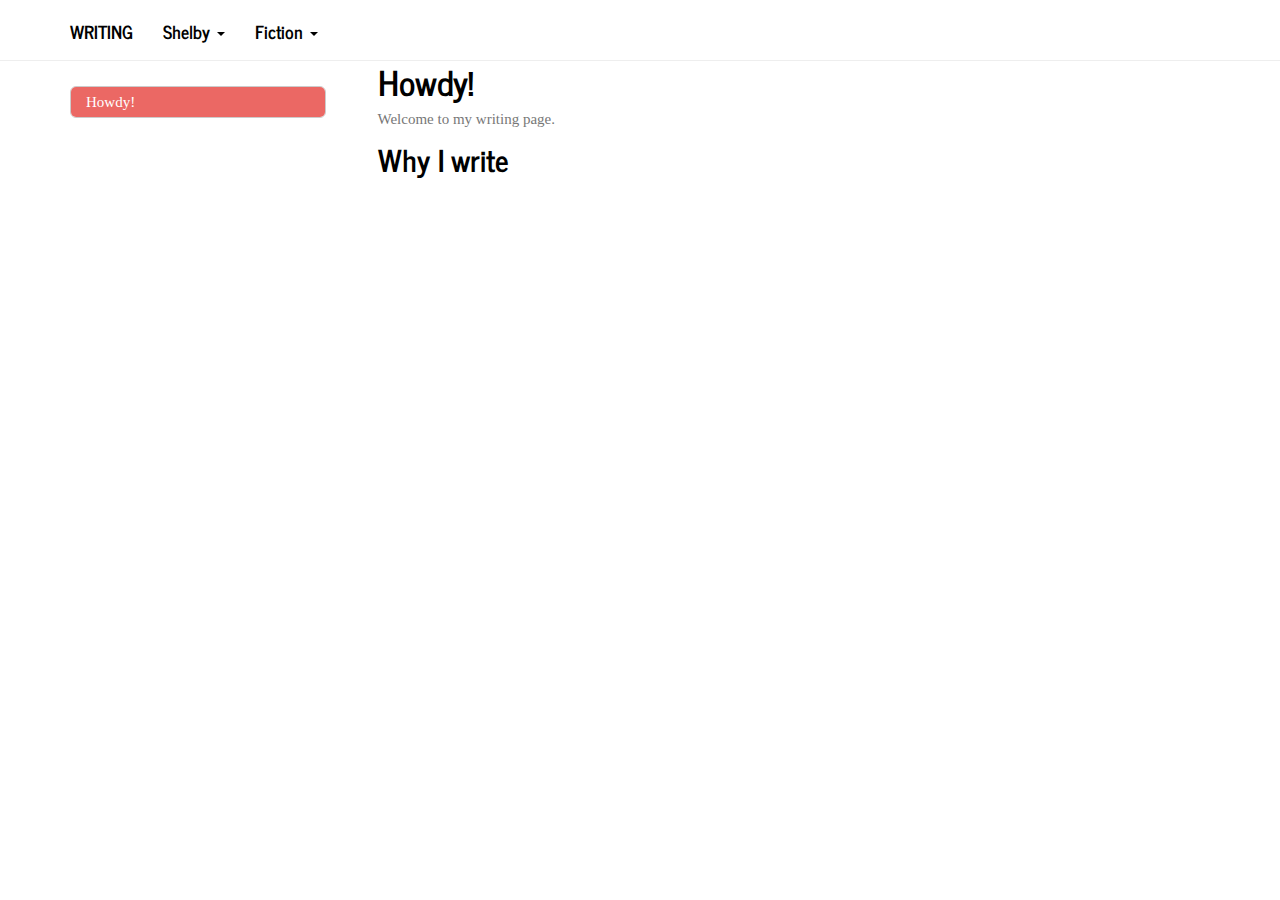
==== index.html @ aa9683b0 "updating with css and new theme journal" ====
<!DOCTYPE html>

<html xmlns="http://www.w3.org/1999/xhtml">

<head>

<meta charset="utf-8" />
<meta http-equiv="Content-Type" content="text/html; charset=utf-8" />
<meta name="generator" content="pandoc" />




<title></title>

<script src="site_libs/jquery-1.11.3/jquery.min.js"></script>
<meta name="viewport" content="width=device-width, initial-scale=1" />
<link href="site_libs/bootstrap-3.3.5/css/journal.min.css" rel="stylesheet" />
<script src="site_libs/bootstrap-3.3.5/js/bootstrap.min.js"></script>
<script src="site_libs/bootstrap-3.3.5/shim/html5shiv.min.js"></script>
<script src="site_libs/bootstrap-3.3.5/shim/respond.min.js"></script>
<script src="site_libs/jqueryui-1.11.4/jquery-ui.min.js"></script>
<link href="site_libs/tocify-1.9.1/jquery.tocify.css" rel="stylesheet" />
<script src="site_libs/tocify-1.9.1/jquery.tocify.js"></script>
<script src="site_libs/navigation-1.1/tabsets.js"></script>
<link href="site_libs/highlightjs-9.12.0/textmate.css" rel="stylesheet" />
<script src="site_libs/highlightjs-9.12.0/highlight.js"></script>

<style type="text/css">code{white-space: pre;}</style>
<style type="text/css">
  pre:not([class]) {
    background-color: white;
  }
</style>
<script type="text/javascript">
if (window.hljs) {
  hljs.configure({languages: []});
  hljs.initHighlightingOnLoad();
  if (document.readyState && document.readyState === "complete") {
    window.setTimeout(function() { hljs.initHighlighting(); }, 0);
  }
}
</script>



<style type="text/css">
h1 {
  font-size: 34px;
}
h1.title {
  font-size: 38px;
}
h2 {
  font-size: 30px;
}
h3 {
  font-size: 24px;
}
h4 {
  font-size: 18px;
}
h5 {
  font-size: 16px;
}
h6 {
  font-size: 12px;
}
.table th:not([align]) {
  text-align: left;
}
</style>

<link rel="stylesheet" href="css/style.css" type="text/css" />

</head>

<body>

<style type = "text/css">
.main-container {
  max-width: 940px;
  margin-left: auto;
  margin-right: auto;
}
code {
  color: inherit;
  background-color: rgba(0, 0, 0, 0.04);
}
img {
  max-width:100%;
  height: auto;
}
.tabbed-pane {
  padding-top: 12px;
}
button.code-folding-btn:focus {
  outline: none;
}
</style>


<style type="text/css">
/* padding for bootstrap navbar */
body {
  padding-top: 61px;
  padding-bottom: 40px;
}
/* offset scroll position for anchor links (for fixed navbar)  */
.section h1 {
  padding-top: 66px;
  margin-top: -66px;
}

.section h2 {
  padding-top: 66px;
  margin-top: -66px;
}
.section h3 {
  padding-top: 66px;
  margin-top: -66px;
}
.section h4 {
  padding-top: 66px;
  margin-top: -66px;
}
.section h5 {
  padding-top: 66px;
  margin-top: -66px;
}
.section h6 {
  padding-top: 66px;
  margin-top: -66px;
}
</style>

<script>
// manage active state of menu based on current page
$(document).ready(function () {
  // active menu anchor
  href = window.location.pathname
  href = href.substr(href.lastIndexOf('/') + 1)
  if (href === "")
    href = "index.html";
  var menuAnchor = $('a[href="' + href + '"]');

  // mark it active
  menuAnchor.parent().addClass('active');

  // if it's got a parent navbar menu mark it active as well
  menuAnchor.closest('li.dropdown').addClass('active');
});
</script>


<div class="container-fluid main-container">

<!-- tabsets -->
<script>
$(document).ready(function () {
  window.buildTabsets("TOC");
});
</script>

<!-- code folding -->




<script>
$(document).ready(function ()  {

    // move toc-ignore selectors from section div to header
    $('div.section.toc-ignore')
        .removeClass('toc-ignore')
        .children('h1,h2,h3,h4,h5').addClass('toc-ignore');

    // establish options
    var options = {
      selectors: "h1,h2",
      theme: "bootstrap3",
      context: '.toc-content',
      hashGenerator: function (text) {
        return text.replace(/[.\\/?&!#<>]/g, '').replace(/\s/g, '_').toLowerCase();
      },
      ignoreSelector: ".toc-ignore",
      scrollTo: 0
    };
    options.showAndHide = true;
    options.smoothScroll = true;

    // tocify
    var toc = $("#TOC").tocify(options).data("toc-tocify");
});
</script>

<style type="text/css">

#TOC {
  margin: 25px 0px 20px 0px;
}
@media (max-width: 768px) {
#TOC {
  position: relative;
  width: 100%;
}
}


.toc-content {
  padding-left: 30px;
  padding-right: 40px;
}

div.main-container {
  max-width: 1200px;
}

div.tocify {
  width: 20%;
  max-width: 260px;
  max-height: 85%;
}

@media (min-width: 768px) and (max-width: 991px) {
  div.tocify {
    width: 25%;
  }
}

@media (max-width: 767px) {
  div.tocify {
    width: 100%;
    max-width: none;
  }
}

.tocify ul, .tocify li {
  line-height: 20px;
}

.tocify-subheader .tocify-item {
  font-size: 0.90em;
  padding-left: 25px;
  text-indent: 0;
}

.tocify .list-group-item {
  border-radius: 0px;
}


</style>

<!-- setup 3col/9col grid for toc_float and main content  -->
<div class="row-fluid">
<div class="col-xs-12 col-sm-4 col-md-3">
<div id="TOC" class="tocify">
</div>
</div>

<div class="toc-content col-xs-12 col-sm-8 col-md-9">




<div class="navbar navbar-default  navbar-fixed-top" role="navigation">
  <div class="container">
    <div class="navbar-header">
      <button type="button" class="navbar-toggle collapsed" data-toggle="collapse" data-target="#navbar">
        <span class="icon-bar"></span>
        <span class="icon-bar"></span>
        <span class="icon-bar"></span>
      </button>
      <a class="navbar-brand" href="index.html">Writing</a>
    </div>
    <div id="navbar" class="navbar-collapse collapse">
      <ul class="nav navbar-nav">
        <li class="dropdown">
  <a href="#" class="dropdown-toggle" data-toggle="dropdown" role="button" aria-expanded="false">
    Shelby
     
    <span class="caret"></span>
  </a>
  <ul class="dropdown-menu" role="menu">
    <li>
      <a href="article-one.html">Millenial</a>
    </li>
    <li>
      <a href="article-two.html">Surviving</a>
    </li>
  </ul>
</li>
<li class="dropdown">
  <a href="#" class="dropdown-toggle" data-toggle="dropdown" role="button" aria-expanded="false">
    Fiction
     
    <span class="caret"></span>
  </a>
  <ul class="dropdown-menu" role="menu">
    <li class="dropdown-header">Stories</li>
    <li>
      <a href="article-two.html">Story 1</a>
    </li>
  </ul>
</li>
      </ul>
      <ul class="nav navbar-nav navbar-right">
        
      </ul>
    </div><!--/.nav-collapse -->
  </div><!--/.container -->
</div><!--/.navbar -->

<div class="fluid-row" id="header">




</div>


<div id="howdy" class="section level1">
<h1>Howdy!</h1>
<p>Welcome to my writing page.</p>
<div id="why-i-write" class="section level2">
<h2>Why I write</h2>
</div>
</div>



</div>
</div>

</div>

<script>

// add bootstrap table styles to pandoc tables
function bootstrapStylePandocTables() {
  $('tr.header').parent('thead').parent('table').addClass('table table-condensed');
}
$(document).ready(function () {
  bootstrapStylePandocTables();
});


</script>

<!-- dynamically load mathjax for compatibility with self-contained -->
<script>
  (function () {
    var script = document.createElement("script");
    script.type = "text/javascript";
    script.src  = "https://mathjax.rstudio.com/latest/MathJax.js?config=TeX-AMS-MML_HTMLorMML";
    document.getElementsByTagName("head")[0].appendChild(script);
  })();
</script>

</body>
</html>
---- site_libs/bootstrap-3.3.5/css/journal.min.css ----
@font-face {
  font-family: 'News Cycle';
  font-style: normal;
  font-weight: 400;
  src: url(fonts/NewsCycle.ttf) format('truetype');
}
@font-face {
  font-family: 'News Cycle';
  font-style: normal;
  font-weight: 700;
  src: url(fonts/NewsCycleBold.ttf) format('truetype');
}

/*!
 * bootswatch v3.3.6
 * Homepage: http://bootswatch.com
 * Copyright 2012-2015 Thomas Park
 * Licensed under MIT
 * Based on Bootstrap
*//*!
 * Bootstrap v3.3.6 (http://getbootstrap.com)
 * Copyright 2011-2015 Twitter, Inc.
 * Licensed under MIT (https://github.com/twbs/bootstrap/blob/master/LICENSE)
 *//*! normalize.css v3.0.3 | MIT License | github.com/necolas/normalize.css */html{font-family:sans-serif;-ms-text-size-adjust:100%;-webkit-text-size-adjust:100%}body{margin:0}article,aside,details,figcaption,figure,footer,header,hgroup,main,menu,nav,section,summary{display:block}audio,canvas,progress,video{display:inline-block;vertical-align:baseline}audio:not([controls]){display:none;height:0}[hidden],template{display:none}a{background-color:transparent}a:active,a:hover{outline:0}abbr[title]{border-bottom:1px dotted}b,strong{font-weight:bold}dfn{font-style:italic}h1{font-size:2em;margin:0.67em 0}mark{background:#ff0;color:#000}small{font-size:80%}sub,sup{font-size:75%;line-height:0;position:relative;vertical-align:baseline}sup{top:-0.5em}sub{bottom:-0.25em}img{border:0}svg:not(:root){overflow:hidden}figure{margin:1em 40px}hr{-webkit-box-sizing:content-box;-moz-box-sizing:content-box;box-sizing:content-box;height:0}pre{overflow:auto}code,kbd,pre,samp{font-family:monospace, monospace;font-size:1em}button,input,optgroup,select,textarea{color:inherit;font:inherit;margin:0}button{overflow:visible}button,select{text-transform:none}button,html input[type="button"],input[type="reset"],input[type="submit"]{-webkit-appearance:button;cursor:pointer}button[disabled],html input[disabled]{cursor:default}button::-moz-focus-inner,input::-moz-focus-inner{border:0;padding:0}input{line-height:normal}input[type="checkbox"],input[type="radio"]{-webkit-box-sizing:border-box;-moz-box-sizing:border-box;box-sizing:border-box;padding:0}input[type="number"]::-webkit-inner-spin-button,input[type="number"]::-webkit-outer-spin-button{height:auto}input[type="search"]{-webkit-appearance:textfield;-webkit-box-sizing:content-box;-moz-box-sizing:content-box;box-sizing:content-box}input[type="search"]::-webkit-search-cancel-button,input[type="search"]::-webkit-search-decoration{-webkit-appearance:none}fieldset{border:1px solid #c0c0c0;margin:0 2px;padding:0.35em 0.625em 0.75em}legend{border:0;padding:0}textarea{overflow:auto}optgroup{font-weight:bold}table{border-collapse:collapse;border-spacing:0}td,th{padding:0}/*! Source: https://github.com/h5bp/html5-boilerplate/blob/master/src/css/main.css */@media print{*,*:before,*:after{background:transparent !important;color:#000 !important;-webkit-box-shadow:none !important;box-shadow:none !important;text-shadow:none !important}a,a:visited{text-decoration:underline}a[href]:after{content:" (" attr(href) ")"}abbr[title]:after{content:" (" attr(title) ")"}a[href^="#"]:after,a[href^="javascript:"]:after{content:""}pre,blockquote{border:1px solid #999;page-break-inside:avoid}thead{display:table-header-group}tr,img{page-break-inside:avoid}img{max-width:100% !important}p,h2,h3{orphans:3;widows:3}h2,h3{page-break-after:avoid}.navbar{display:none}.btn>.caret,.dropup>.btn>.caret{border-top-color:#000 !important}.label{border:1px solid #000}.table{border-collapse:collapse !important}.table td,.table th{background-color:#fff !important}.table-bordered th,.table-bordered td{border:1px solid #ddd !important}}@font-face{font-family:'Glyphicons Halflings';src:url('../fonts/glyphicons-halflings-regular.eot');src:url('../fonts/glyphicons-halflings-regular.eot?#iefix') format('embedded-opentype'),url('../fonts/glyphicons-halflings-regular.woff') format('woff'),url('../fonts/glyphicons-halflings-regular.ttf') format('truetype'),url('../fonts/glyphicons-halflings-regular.svg#glyphicons_halflingsregular') format('svg')}.glyphicon{position:relative;top:1px;display:inline-block;font-family:'Glyphicons Halflings';font-style:normal;font-weight:normal;line-height:1;-webkit-font-smoothing:antialiased;-moz-osx-font-smoothing:grayscale}.glyphicon-asterisk:before{content:"\002a"}.glyphicon-plus:before{content:"\002b"}.glyphicon-euro:before,.glyphicon-eur:before{content:"\20ac"}.glyphicon-minus:before{content:"\2212"}.glyphicon-cloud:before{content:"\2601"}.glyphicon-envelope:before{content:"\2709"}.glyphicon-pencil:before{content:"\270f"}.glyphicon-glass:before{content:"\e001"}.glyphicon-music:before{content:"\e002"}.glyphicon-search:before{content:"\e003"}.glyphicon-heart:before{content:"\e005"}.glyphicon-star:before{content:"\e006"}.glyphicon-star-empty:before{content:"\e007"}.glyphicon-user:before{content:"\e008"}.glyphicon-film:before{content:"\e009"}.glyphicon-th-large:before{content:"\e010"}.glyphicon-th:before{content:"\e011"}.glyphicon-th-list:before{content:"\e012"}.glyphicon-ok:before{content:"\e013"}.glyphicon-remove:before{content:"\e014"}.glyphicon-zoom-in:before{content:"\e015"}.glyphicon-zoom-out:before{content:"\e016"}.glyphicon-off:before{content:"\e017"}.glyphicon-signal:before{content:"\e018"}.glyphicon-cog:before{content:"\e019"}.glyphicon-trash:before{content:"\e020"}.glyphicon-home:before{content:"\e021"}.glyphicon-file:before{content:"\e022"}.glyphicon-time:before{content:"\e023"}.glyphicon-road:before{content:"\e024"}.glyphicon-download-alt:before{content:"\e025"}.glyphicon-download:before{content:"\e026"}.glyphicon-upload:before{content:"\e027"}.glyphicon-inbox:before{content:"\e028"}.glyphicon-play-circle:before{content:"\e029"}.glyphicon-repeat:before{content:"\e030"}.glyphicon-refresh:before{content:"\e031"}.glyphicon-list-alt:before{content:"\e032"}.glyphicon-lock:before{content:"\e033"}.glyphicon-flag:before{content:"\e034"}.glyphicon-headphones:before{content:"\e035"}.glyphicon-volume-off:before{content:"\e036"}.glyphicon-volume-down:before{content:"\e037"}.glyphicon-volume-up:before{content:"\e038"}.glyphicon-qrcode:before{content:"\e039"}.glyphicon-barcode:before{content:"\e040"}.glyphicon-tag:before{content:"\e041"}.glyphicon-tags:before{content:"\e042"}.glyphicon-book:before{content:"\e043"}.glyphicon-bookmark:before{content:"\e044"}.glyphicon-print:before{content:"\e045"}.glyphicon-camera:before{content:"\e046"}.glyphicon-font:before{content:"\e047"}.glyphicon-bold:before{content:"\e048"}.glyphicon-italic:before{content:"\e049"}.glyphicon-text-height:before{content:"\e050"}.glyphicon-text-width:before{content:"\e051"}.glyphicon-align-left:before{content:"\e052"}.glyphicon-align-center:before{content:"\e053"}.glyphicon-align-right:before{content:"\e054"}.glyphicon-align-justify:before{content:"\e055"}.glyphicon-list:before{content:"\e056"}.glyphicon-indent-left:before{content:"\e057"}.glyphicon-indent-right:before{content:"\e058"}.glyphicon-facetime-video:before{content:"\e059"}.glyphicon-picture:before{content:"\e060"}.glyphicon-map-marker:before{content:"\e062"}.glyphicon-adjust:before{content:"\e063"}.glyphicon-tint:before{content:"\e064"}.glyphicon-edit:before{content:"\e065"}.glyphicon-share:before{content:"\e066"}.glyphicon-check:before{content:"\e067"}.glyphicon-move:before{content:"\e068"}.glyphicon-step-backward:before{content:"\e069"}.glyphicon-fast-backward:before{content:"\e070"}.glyphicon-backward:before{content:"\e071"}.glyphicon-play:before{content:"\e072"}.glyphicon-pause:before{content:"\e073"}.glyphicon-stop:before{content:"\e074"}.glyphicon-forward:before{content:"\e075"}.glyphicon-fast-forward:before{content:"\e076"}.glyphicon-step-forward:before{content:"\e077"}.glyphicon-eject:before{content:"\e078"}.glyphicon-chevron-left:before{content:"\e079"}.glyphicon-chevron-right:before{content:"\e080"}.glyphicon-plus-sign:before{content:"\e081"}.glyphicon-minus-sign:before{content:"\e082"}.glyphicon-remove-sign:before{content:"\e083"}.glyphicon-ok-sign:before{content:"\e084"}.glyphicon-question-sign:before{content:"\e085"}.glyphicon-info-sign:before{content:"\e086"}.glyphicon-screenshot:before{content:"\e087"}.glyphicon-remove-circle:before{content:"\e088"}.glyphicon-ok-circle:before{content:"\e089"}.glyphicon-ban-circle:before{content:"\e090"}.glyphicon-arrow-left:before{content:"\e091"}.glyphicon-arrow-right:before{content:"\e092"}.glyphicon-arrow-up:before{content:"\e093"}.glyphicon-arrow-down:before{content:"\e094"}.glyphicon-share-alt:before{content:"\e095"}.glyphicon-resize-full:before{content:"\e096"}.glyphicon-resize-small:before{content:"\e097"}.glyphicon-exclamation-sign:before{content:"\e101"}.glyphicon-gift:before{content:"\e102"}.glyphicon-leaf:before{content:"\e103"}.glyphicon-fire:before{content:"\e104"}.glyphicon-eye-open:before{content:"\e105"}.glyphicon-eye-close:before{content:"\e106"}.glyphicon-warning-sign:before{content:"\e107"}.glyphicon-plane:before{content:"\e108"}.glyphicon-calendar:before{content:"\e109"}.glyphicon-random:before{content:"\e110"}.glyphicon-comment:before{content:"\e111"}.glyphicon-magnet:before{content:"\e112"}.glyphicon-chevron-up:before{content:"\e113"}.glyphicon-chevron-down:before{content:"\e114"}.glyphicon-retweet:before{content:"\e115"}.glyphicon-shopping-cart:before{content:"\e116"}.glyphicon-folder-close:before{content:"\e117"}.glyphicon-folder-open:before{content:"\e118"}.glyphicon-resize-vertical:before{content:"\e119"}.glyphicon-resize-horizontal:before{content:"\e120"}.glyphicon-hdd:before{content:"\e121"}.glyphicon-bullhorn:before{content:"\e122"}.glyphicon-bell:before{content:"\e123"}.glyphicon-certificate:before{content:"\e124"}.glyphicon-thumbs-up:before{content:"\e125"}.glyphicon-thumbs-down:before{content:"\e126"}.glyphicon-hand-right:before{content:"\e127"}.glyphicon-hand-left:before{content:"\e128"}.glyphicon-hand-up:before{content:"\e129"}.glyphicon-hand-down:before{content:"\e130"}.glyphicon-circle-arrow-right:before{content:"\e131"}.glyphicon-circle-arrow-left:before{content:"\e132"}.glyphicon-circle-arrow-up:before{content:"\e133"}.glyphicon-circle-arrow-down:before{content:"\e134"}.glyphicon-globe:before{content:"\e135"}.glyphicon-wrench:before{content:"\e136"}.glyphicon-tasks:before{content:"\e137"}.glyphicon-filter:before{content:"\e138"}.glyphicon-briefcase:before{content:"\e139"}.glyphicon-fullscreen:before{content:"\e140"}.glyphicon-dashboard:before{content:"\e141"}.glyphicon-paperclip:before{content:"\e142"}.glyphicon-heart-empty:before{content:"\e143"}.glyphicon-link:before{content:"\e144"}.glyphicon-phone:before{content:"\e145"}.glyphicon-pushpin:before{content:"\e146"}.glyphicon-usd:before{content:"\e148"}.glyphicon-gbp:before{content:"\e149"}.glyphicon-sort:before{content:"\e150"}.glyphicon-sort-by-alphabet:before{content:"\e151"}.glyphicon-sort-by-alphabet-alt:before{content:"\e152"}.glyphicon-sort-by-order:before{content:"\e153"}.glyphicon-sort-by-order-alt:before{content:"\e154"}.glyphicon-sort-by-attributes:before{content:"\e155"}.glyphicon-sort-by-attributes-alt:before{content:"\e156"}.glyphicon-unchecked:before{content:"\e157"}.glyphicon-expand:before{content:"\e158"}.glyphicon-collapse-down:before{content:"\e159"}.glyphicon-collapse-up:before{content:"\e160"}.glyphicon-log-in:before{content:"\e161"}.glyphicon-flash:before{content:"\e162"}.glyphicon-log-out:before{content:"\e163"}.glyphicon-new-window:before{content:"\e164"}.glyphicon-record:before{content:"\e165"}.glyphicon-save:before{content:"\e166"}.glyphicon-open:before{content:"\e167"}.glyphicon-saved:before{content:"\e168"}.glyphicon-import:before{content:"\e169"}.glyphicon-export:before{content:"\e170"}.glyphicon-send:before{content:"\e171"}.glyphicon-floppy-disk:before{content:"\e172"}.glyphicon-floppy-saved:before{content:"\e173"}.glyphicon-floppy-remove:before{content:"\e174"}.glyphicon-floppy-save:before{content:"\e175"}.glyphicon-floppy-open:before{content:"\e176"}.glyphicon-credit-card:before{content:"\e177"}.glyphicon-transfer:before{content:"\e178"}.glyphicon-cutlery:before{content:"\e179"}.glyphicon-header:before{content:"\e180"}.glyphicon-compressed:before{content:"\e181"}.glyphicon-earphone:before{content:"\e182"}.glyphicon-phone-alt:before{content:"\e183"}.glyphicon-tower:before{content:"\e184"}.glyphicon-stats:before{content:"\e185"}.glyphicon-sd-video:before{content:"\e186"}.glyphicon-hd-video:before{content:"\e187"}.glyphicon-subtitles:before{content:"\e188"}.glyphicon-sound-stereo:before{content:"\e189"}.glyphicon-sound-dolby:before{content:"\e190"}.glyphicon-sound-5-1:before{content:"\e191"}.glyphicon-sound-6-1:before{content:"\e192"}.glyphicon-sound-7-1:before{content:"\e193"}.glyphicon-copyright-mark:before{content:"\e194"}.glyphicon-registration-mark:before{content:"\e195"}.glyphicon-cloud-download:before{content:"\e197"}.glyphicon-cloud-upload:before{content:"\e198"}.glyphicon-tree-conifer:before{content:"\e199"}.glyphicon-tree-deciduous:before{content:"\e200"}.glyphicon-cd:before{content:"\e201"}.glyphicon-save-file:before{content:"\e202"}.glyphicon-open-file:before{content:"\e203"}.glyphicon-level-up:before{content:"\e204"}.glyphicon-copy:before{content:"\e205"}.glyphicon-paste:before{content:"\e206"}.glyphicon-alert:before{content:"\e209"}.glyphicon-equalizer:before{content:"\e210"}.glyphicon-king:before{content:"\e211"}.glyphicon-queen:before{content:"\e212"}.glyphicon-pawn:before{content:"\e213"}.glyphicon-bishop:before{content:"\e214"}.glyphicon-knight:before{content:"\e215"}.glyphicon-baby-formula:before{content:"\e216"}.glyphicon-tent:before{content:"\26fa"}.glyphicon-blackboard:before{content:"\e218"}.glyphicon-bed:before{content:"\e219"}.glyphicon-apple:before{content:"\f8ff"}.glyphicon-erase:before{content:"\e221"}.glyphicon-hourglass:before{content:"\231b"}.glyphicon-lamp:before{content:"\e223"}.glyphicon-duplicate:before{content:"\e224"}.glyphicon-piggy-bank:before{content:"\e225"}.glyphicon-scissors:before{content:"\e226"}.glyphicon-bitcoin:before{content:"\e227"}.glyphicon-btc:before{content:"\e227"}.glyphicon-xbt:before{content:"\e227"}.glyphicon-yen:before{content:"\00a5"}.glyphicon-jpy:before{content:"\00a5"}.glyphicon-ruble:before{content:"\20bd"}.glyphicon-rub:before{content:"\20bd"}.glyphicon-scale:before{content:"\e230"}.glyphicon-ice-lolly:before{content:"\e231"}.glyphicon-ice-lolly-tasted:before{content:"\e232"}.glyphicon-education:before{content:"\e233"}.glyphicon-option-horizontal:before{content:"\e234"}.glyphicon-option-vertical:before{content:"\e235"}.glyphicon-menu-hamburger:before{content:"\e236"}.glyphicon-modal-window:before{content:"\e237"}.glyphicon-oil:before{content:"\e238"}.glyphicon-grain:before{content:"\e239"}.glyphicon-sunglasses:before{content:"\e240"}.glyphicon-text-size:before{content:"\e241"}.glyphicon-text-color:before{content:"\e242"}.glyphicon-text-background:before{content:"\e243"}.glyphicon-object-align-top:before{content:"\e244"}.glyphicon-object-align-bottom:before{content:"\e245"}.glyphicon-object-align-horizontal:before{content:"\e246"}.glyphicon-object-align-left:before{content:"\e247"}.glyphicon-object-align-vertical:before{content:"\e248"}.glyphicon-object-align-right:before{content:"\e249"}.glyphicon-triangle-right:before{content:"\e250"}.glyphicon-triangle-left:before{content:"\e251"}.glyphicon-triangle-bottom:before{content:"\e252"}.glyphicon-triangle-top:before{content:"\e253"}.glyphicon-console:before{content:"\e254"}.glyphicon-superscript:before{content:"\e255"}.glyphicon-subscript:before{content:"\e256"}.glyphicon-menu-left:before{content:"\e257"}.glyphicon-menu-right:before{content:"\e258"}.glyphicon-menu-down:before{content:"\e259"}.glyphicon-menu-up:before{content:"\e260"}*{-webkit-box-sizing:border-box;-moz-box-sizing:border-box;box-sizing:border-box}*:before,*:after{-webkit-box-sizing:border-box;-moz-box-sizing:border-box;box-sizing:border-box}html{font-size:10px;-webkit-tap-highlight-color:rgba(0,0,0,0)}body{font-family:Georgia,"Times New Roman",Times,serif;font-size:15px;line-height:1.42857143;color:#777777;background-color:#ffffff}input,button,select,textarea{font-family:inherit;font-size:inherit;line-height:inherit}a{color:#eb6864;text-decoration:none}a:hover,a:focus{color:#e22620;text-decoration:underline}a:focus{outline:thin dotted;outline:5px auto -webkit-focus-ring-color;outline-offset:-2px}figure{margin:0}img{vertical-align:middle}.img-responsive,.thumbnail>img,.thumbnail a>img,.carousel-inner>.item>img,.carousel-inner>.item>a>img{display:block;max-width:100%;height:auto}.img-rounded{border-radius:6px}.img-thumbnail{padding:4px;line-height:1.42857143;background-color:#ffffff;border:1px solid #dddddd;border-radius:4px;-webkit-transition:all .2s ease-in-out;-o-transition:all .2s ease-in-out;transition:all .2s ease-in-out;display:inline-block;max-width:100%;height:auto}.img-circle{border-radius:50%}hr{margin-top:21px;margin-bottom:21px;border:0;border-top:1px solid #eeeeee}.sr-only{position:absolute;width:1px;height:1px;margin:-1px;padding:0;overflow:hidden;clip:rect(0, 0, 0, 0);border:0}.sr-only-focusable:active,.sr-only-focusable:focus{position:static;width:auto;height:auto;margin:0;overflow:visible;clip:auto}[role="button"]{cursor:pointer}h1,h2,h3,h4,h5,h6,.h1,.h2,.h3,.h4,.h5,.h6{font-family:"News Cycle","Arial Narrow Bold",sans-serif;font-weight:700;line-height:1.1;color:#000000}h1 small,h2 small,h3 small,h4 small,h5 small,h6 small,.h1 small,.h2 small,.h3 small,.h4 small,.h5 small,.h6 small,h1 .small,h2 .small,h3 .small,h4 .small,h5 .small,h6 .small,.h1 .small,.h2 .small,.h3 .small,.h4 .small,.h5 .small,.h6 .small{font-weight:normal;line-height:1;color:#999999}h1,.h1,h2,.h2,h3,.h3{margin-top:21px;margin-bottom:10.5px}h1 small,.h1 small,h2 small,.h2 small,h3 small,.h3 small,h1 .small,.h1 .small,h2 .small,.h2 .small,h3 .small,.h3 .small{font-size:65%}h4,.h4,h5,.h5,h6,.h6{margin-top:10.5px;margin-bottom:10.5px}h4 small,.h4 small,h5 small,.h5 small,h6 small,.h6 small,h4 .small,.h4 .small,h5 .small,.h5 .small,h6 .small,.h6 .small{font-size:75%}h1,.h1{font-size:39px}h2,.h2{font-size:32px}h3,.h3{font-size:26px}h4,.h4{font-size:19px}h5,.h5{font-size:15px}h6,.h6{font-size:13px}p{margin:0 0 10.5px}.lead{margin-bottom:21px;font-size:17px;font-weight:300;line-height:1.4}@media (min-width:768px){.lead{font-size:22.5px}}small,.small{font-size:86%}mark,.mark{background-color:#fcf8e3;padding:.2em}.text-left{text-align:left}.text-right{text-align:right}.text-center{text-align:center}.text-justify{text-align:justify}.text-nowrap{white-space:nowrap}.text-lowercase{text-transform:lowercase}.text-uppercase{text-transform:uppercase}.text-capitalize{text-transform:capitalize}.text-muted{color:#999999}.text-primary{color:#eb6864}a.text-primary:hover,a.text-primary:focus{color:#e53c37}.text-success{color:#468847}a.text-success:hover,a.text-success:focus{color:#356635}.text-info{color:#3a87ad}a.text-info:hover,a.text-info:focus{color:#2d6987}.text-warning{color:#c09853}a.text-warning:hover,a.text-warning:focus{color:#a47e3c}.text-danger{color:#b94a48}a.text-danger:hover,a.text-danger:focus{color:#953b39}.bg-primary{color:#fff;background-color:#eb6864}a.bg-primary:hover,a.bg-primary:focus{background-color:#e53c37}.bg-success{background-color:#dff0d8}a.bg-success:hover,a.bg-success:focus{background-color:#c1e2b3}.bg-info{background-color:#d9edf7}a.bg-info:hover,a.bg-info:focus{background-color:#afd9ee}.bg-warning{background-color:#fcf8e3}a.bg-warning:hover,a.bg-warning:focus{background-color:#f7ecb5}.bg-danger{background-color:#f2dede}a.bg-danger:hover,a.bg-danger:focus{background-color:#e4b9b9}.page-header{padding-bottom:9.5px;margin:42px 0 21px;border-bottom:1px solid #eeeeee}ul,ol{margin-top:0;margin-bottom:10.5px}ul ul,ol ul,ul ol,ol ol{margin-bottom:0}.list-unstyled{padding-left:0;list-style:none}.list-inline{padding-left:0;list-style:none;margin-left:-5px}.list-inline>li{display:inline-block;padding-left:5px;padding-right:5px}dl{margin-top:0;margin-bottom:21px}dt,dd{line-height:1.42857143}dt{font-weight:bold}dd{margin-left:0}@media (min-width:768px){.dl-horizontal dt{float:left;width:160px;clear:left;text-align:right;overflow:hidden;text-overflow:ellipsis;white-space:nowrap}.dl-horizontal dd{margin-left:180px}}abbr[title],abbr[data-original-title]{cursor:help;border-bottom:1px dotted #999999}.initialism{font-size:90%;text-transform:uppercase}blockquote{padding:10.5px 21px;margin:0 0 21px;font-size:18.75px;border-left:5px solid #eeeeee}blockquote p:last-child,blockquote ul:last-child,blockquote ol:last-child{margin-bottom:0}blockquote footer,blockquote small,blockquote .small{display:block;font-size:80%;line-height:1.42857143;color:#999999}blockquote footer:before,blockquote small:before,blockquote .small:before{content:'\2014 \00A0'}.blockquote-reverse,blockquote.pull-right{padding-right:15px;padding-left:0;border-right:5px solid #eeeeee;border-left:0;text-align:right}.blockquote-reverse footer:before,blockquote.pull-right footer:before,.blockquote-reverse small:before,blockquote.pull-right small:before,.blockquote-reverse .small:before,blockquote.pull-right .small:before{content:''}.blockquote-reverse footer:after,blockquote.pull-right footer:after,.blockquote-reverse small:after,blockquote.pull-right small:after,.blockquote-reverse .small:after,blockquote.pull-right .small:after{content:'\00A0 \2014'}address{margin-bottom:21px;font-style:normal;line-height:1.42857143}code,kbd,pre,samp{font-family:monospace}code{padding:2px 4px;font-size:90%;color:#c7254e;background-color:#f9f2f4;border-radius:4px}kbd{padding:2px 4px;font-size:90%;color:#ffffff;background-color:#333333;border-radius:3px;-webkit-box-shadow:inset 0 -1px 0 rgba(0,0,0,0.25);box-shadow:inset 0 -1px 0 rgba(0,0,0,0.25)}kbd kbd{padding:0;font-size:100%;font-weight:bold;-webkit-box-shadow:none;box-shadow:none}pre{display:block;padding:10px;margin:0 0 10.5px;font-size:14px;line-height:1.42857143;word-break:break-all;word-wrap:break-word;color:#333333;background-color:#f5f5f5;border:1px solid #cccccc;border-radius:4px}pre code{padding:0;font-size:inherit;color:inherit;white-space:pre-wrap;background-color:transparent;border-radius:0}.pre-scrollable{max-height:340px;overflow-y:scroll}.container{margin-right:auto;margin-left:auto;padding-left:15px;padding-right:15px}@media (min-width:768px){.container{width:750px}}@media (min-width:992px){.container{width:970px}}@media (min-width:1200px){.container{width:1170px}}.container-fluid{margin-right:auto;margin-left:auto;padding-left:15px;padding-right:15px}.row{margin-left:-15px;margin-right:-15px}.col-xs-1,.col-sm-1,.col-md-1,.col-lg-1,.col-xs-2,.col-sm-2,.col-md-2,.col-lg-2,.col-xs-3,.col-sm-3,.col-md-3,.col-lg-3,.col-xs-4,.col-sm-4,.col-md-4,.col-lg-4,.col-xs-5,.col-sm-5,.col-md-5,.col-lg-5,.col-xs-6,.col-sm-6,.col-md-6,.col-lg-6,.col-xs-7,.col-sm-7,.col-md-7,.col-lg-7,.col-xs-8,.col-sm-8,.col-md-8,.col-lg-8,.col-xs-9,.col-sm-9,.col-md-9,.col-lg-9,.col-xs-10,.col-sm-10,.col-md-10,.col-lg-10,.col-xs-11,.col-sm-11,.col-md-11,.col-lg-11,.col-xs-12,.col-sm-12,.col-md-12,.col-lg-12{position:relative;min-height:1px;padding-left:15px;padding-right:15px}.col-xs-1,.col-xs-2,.col-xs-3,.col-xs-4,.col-xs-5,.col-xs-6,.col-xs-7,.col-xs-8,.col-xs-9,.col-xs-10,.col-xs-11,.col-xs-12{float:left}.col-xs-12{width:100%}.col-xs-11{width:91.66666667%}.col-xs-10{width:83.33333333%}.col-xs-9{width:75%}.col-xs-8{width:66.66666667%}.col-xs-7{width:58.33333333%}.col-xs-6{width:50%}.col-xs-5{width:41.66666667%}.col-xs-4{width:33.33333333%}.col-xs-3{width:25%}.col-xs-2{width:16.66666667%}.col-xs-1{width:8.33333333%}.col-xs-pull-12{right:100%}.col-xs-pull-11{right:91.66666667%}.col-xs-pull-10{right:83.33333333%}.col-xs-pull-9{right:75%}.col-xs-pull-8{right:66.66666667%}.col-xs-pull-7{right:58.33333333%}.col-xs-pull-6{right:50%}.col-xs-pull-5{right:41.66666667%}.col-xs-pull-4{right:33.33333333%}.col-xs-pull-3{right:25%}.col-xs-pull-2{right:16.66666667%}.col-xs-pull-1{right:8.33333333%}.col-xs-pull-0{right:auto}.col-xs-push-12{left:100%}.col-xs-push-11{left:91.66666667%}.col-xs-push-10{left:83.33333333%}.col-xs-push-9{left:75%}.col-xs-push-8{left:66.66666667%}.col-xs-push-7{left:58.33333333%}.col-xs-push-6{left:50%}.col-xs-push-5{left:41.66666667%}.col-xs-push-4{left:33.33333333%}.col-xs-push-3{left:25%}.col-xs-push-2{left:16.66666667%}.col-xs-push-1{left:8.33333333%}.col-xs-push-0{left:auto}.col-xs-offset-12{margin-left:100%}.col-xs-offset-11{margin-left:91.66666667%}.col-xs-offset-10{margin-left:83.33333333%}.col-xs-offset-9{margin-left:75%}.col-xs-offset-8{margin-left:66.66666667%}.col-xs-offset-7{margin-left:58.33333333%}.col-xs-offset-6{margin-left:50%}.col-xs-offset-5{margin-left:41.66666667%}.col-xs-offset-4{margin-left:33.33333333%}.col-xs-offset-3{margin-left:25%}.col-xs-offset-2{margin-left:16.66666667%}.col-xs-offset-1{margin-left:8.33333333%}.col-xs-offset-0{margin-left:0%}@media (min-width:768px){.col-sm-1,.col-sm-2,.col-sm-3,.col-sm-4,.col-sm-5,.col-sm-6,.col-sm-7,.col-sm-8,.col-sm-9,.col-sm-10,.col-sm-11,.col-sm-12{float:left}.col-sm-12{width:100%}.col-sm-11{width:91.66666667%}.col-sm-10{width:83.33333333%}.col-sm-9{width:75%}.col-sm-8{width:66.66666667%}.col-sm-7{width:58.33333333%}.col-sm-6{width:50%}.col-sm-5{width:41.66666667%}.col-sm-4{width:33.33333333%}.col-sm-3{width:25%}.col-sm-2{width:16.66666667%}.col-sm-1{width:8.33333333%}.col-sm-pull-12{right:100%}.col-sm-pull-11{right:91.66666667%}.col-sm-pull-10{right:83.33333333%}.col-sm-pull-9{right:75%}.col-sm-pull-8{right:66.66666667%}.col-sm-pull-7{right:58.33333333%}.col-sm-pull-6{right:50%}.col-sm-pull-5{right:41.66666667%}.col-sm-pull-4{right:33.33333333%}.col-sm-pull-3{right:25%}.col-sm-pull-2{right:16.66666667%}.col-sm-pull-1{right:8.33333333%}.col-sm-pull-0{right:auto}.col-sm-push-12{left:100%}.col-sm-push-11{left:91.66666667%}.col-sm-push-10{left:83.33333333%}.col-sm-push-9{left:75%}.col-sm-push-8{left:66.66666667%}.col-sm-push-7{left:58.33333333%}.col-sm-push-6{left:50%}.col-sm-push-5{left:41.66666667%}.col-sm-push-4{left:33.33333333%}.col-sm-push-3{left:25%}.col-sm-push-2{left:16.66666667%}.col-sm-push-1{left:8.33333333%}.col-sm-push-0{left:auto}.col-sm-offset-12{margin-left:100%}.col-sm-offset-11{margin-left:91.66666667%}.col-sm-offset-10{margin-left:83.33333333%}.col-sm-offset-9{margin-left:75%}.col-sm-offset-8{margin-left:66.66666667%}.col-sm-offset-7{margin-left:58.33333333%}.col-sm-offset-6{margin-left:50%}.col-sm-offset-5{margin-left:41.66666667%}.col-sm-offset-4{margin-left:33.33333333%}.col-sm-offset-3{margin-left:25%}.col-sm-offset-2{margin-left:16.66666667%}.col-sm-offset-1{margin-left:8.33333333%}.col-sm-offset-0{margin-left:0%}}@media (min-width:992px){.col-md-1,.col-md-2,.col-md-3,.col-md-4,.col-md-5,.col-md-6,.col-md-7,.col-md-8,.col-md-9,.col-md-10,.col-md-11,.col-md-12{float:left}.col-md-12{width:100%}.col-md-11{width:91.66666667%}.col-md-10{width:83.33333333%}.col-md-9{width:75%}.col-md-8{width:66.66666667%}.col-md-7{width:58.33333333%}.col-md-6{width:50%}.col-md-5{width:41.66666667%}.col-md-4{width:33.33333333%}.col-md-3{width:25%}.col-md-2{width:16.66666667%}.col-md-1{width:8.33333333%}.col-md-pull-12{right:100%}.col-md-pull-11{right:91.66666667%}.col-md-pull-10{right:83.33333333%}.col-md-pull-9{right:75%}.col-md-pull-8{right:66.66666667%}.col-md-pull-7{right:58.33333333%}.col-md-pull-6{right:50%}.col-md-pull-5{right:41.66666667%}.col-md-pull-4{right:33.33333333%}.col-md-pull-3{right:25%}.col-md-pull-2{right:16.66666667%}.col-md-pull-1{right:8.33333333%}.col-md-pull-0{right:auto}.col-md-push-12{left:100%}.col-md-push-11{left:91.66666667%}.col-md-push-10{left:83.33333333%}.col-md-push-9{left:75%}.col-md-push-8{left:66.66666667%}.col-md-push-7{left:58.33333333%}.col-md-push-6{left:50%}.col-md-push-5{left:41.66666667%}.col-md-push-4{left:33.33333333%}.col-md-push-3{left:25%}.col-md-push-2{left:16.66666667%}.col-md-push-1{left:8.33333333%}.col-md-push-0{left:auto}.col-md-offset-12{margin-left:100%}.col-md-offset-11{margin-left:91.66666667%}.col-md-offset-10{margin-left:83.33333333%}.col-md-offset-9{margin-left:75%}.col-md-offset-8{margin-left:66.66666667%}.col-md-offset-7{margin-left:58.33333333%}.col-md-offset-6{margin-left:50%}.col-md-offset-5{margin-left:41.66666667%}.col-md-offset-4{margin-left:33.33333333%}.col-md-offset-3{margin-left:25%}.col-md-offset-2{margin-left:16.66666667%}.col-md-offset-1{margin-left:8.33333333%}.col-md-offset-0{margin-left:0%}}@media (min-width:1200px){.col-lg-1,.col-lg-2,.col-lg-3,.col-lg-4,.col-lg-5,.col-lg-6,.col-lg-7,.col-lg-8,.col-lg-9,.col-lg-10,.col-lg-11,.col-lg-12{float:left}.col-lg-12{width:100%}.col-lg-11{width:91.66666667%}.col-lg-10{width:83.33333333%}.col-lg-9{width:75%}.col-lg-8{width:66.66666667%}.col-lg-7{width:58.33333333%}.col-lg-6{width:50%}.col-lg-5{width:41.66666667%}.col-lg-4{width:33.33333333%}.col-lg-3{width:25%}.col-lg-2{width:16.66666667%}.col-lg-1{width:8.33333333%}.col-lg-pull-12{right:100%}.col-lg-pull-11{right:91.66666667%}.col-lg-pull-10{right:83.33333333%}.col-lg-pull-9{right:75%}.col-lg-pull-8{right:66.66666667%}.col-lg-pull-7{right:58.33333333%}.col-lg-pull-6{right:50%}.col-lg-pull-5{right:41.66666667%}.col-lg-pull-4{right:33.33333333%}.col-lg-pull-3{right:25%}.col-lg-pull-2{right:16.66666667%}.col-lg-pull-1{right:8.33333333%}.col-lg-pull-0{right:auto}.col-lg-push-12{left:100%}.col-lg-push-11{left:91.66666667%}.col-lg-push-10{left:83.33333333%}.col-lg-push-9{left:75%}.col-lg-push-8{left:66.66666667%}.col-lg-push-7{left:58.33333333%}.col-lg-push-6{left:50%}.col-lg-push-5{left:41.66666667%}.col-lg-push-4{left:33.33333333%}.col-lg-push-3{left:25%}.col-lg-push-2{left:16.66666667%}.col-lg-push-1{left:8.33333333%}.col-lg-push-0{left:auto}.col-lg-offset-12{margin-left:100%}.col-lg-offset-11{margin-left:91.66666667%}.col-lg-offset-10{margin-left:83.33333333%}.col-lg-offset-9{margin-left:75%}.col-lg-offset-8{margin-left:66.66666667%}.col-lg-offset-7{margin-left:58.33333333%}.col-lg-offset-6{margin-left:50%}.col-lg-offset-5{margin-left:41.66666667%}.col-lg-offset-4{margin-left:33.33333333%}.col-lg-offset-3{margin-left:25%}.col-lg-offset-2{margin-left:16.66666667%}.col-lg-offset-1{margin-left:8.33333333%}.col-lg-offset-0{margin-left:0%}}table{background-color:transparent}caption{padding-top:8px;padding-bottom:8px;color:#999999;text-align:left}th{}.table{width:100%;max-width:100%;margin-bottom:21px}.table>thead>tr>th,.table>tbody>tr>th,.table>tfoot>tr>th,.table>thead>tr>td,.table>tbody>tr>td,.table>tfoot>tr>td{padding:8px;line-height:1.42857143;vertical-align:top;border-top:1px solid #dddddd}.table>thead>tr>th{vertical-align:bottom;border-bottom:2px solid #dddddd}.table>caption+thead>tr:first-child>th,.table>colgroup+thead>tr:first-child>th,.table>thead:first-child>tr:first-child>th,.table>caption+thead>tr:first-child>td,.table>colgroup+thead>tr:first-child>td,.table>thead:first-child>tr:first-child>td{border-top:0}.table>tbody+tbody{border-top:2px solid #dddddd}.table .table{background-color:#ffffff}.table-condensed>thead>tr>th,.table-condensed>tbody>tr>th,.table-condensed>tfoot>tr>th,.table-condensed>thead>tr>td,.table-condensed>tbody>tr>td,.table-condensed>tfoot>tr>td{padding:5px}.table-bordered{border:1px solid #dddddd}.table-bordered>thead>tr>th,.table-bordered>tbody>tr>th,.table-bordered>tfoot>tr>th,.table-bordered>thead>tr>td,.table-bordered>tbody>tr>td,.table-bordered>tfoot>tr>td{border:1px solid #dddddd}.table-bordered>thead>tr>th,.table-bordered>thead>tr>td{border-bottom-width:2px}.table-striped>tbody>tr:nth-of-type(odd){background-color:#f9f9f9}.table-hover>tbody>tr:hover{background-color:#f5f5f5}table col[class*="col-"]{position:static;float:none;display:table-column}table td[class*="col-"],table th[class*="col-"]{position:static;float:none;display:table-cell}.table>thead>tr>td.active,.table>tbody>tr>td.active,.table>tfoot>tr>td.active,.table>thead>tr>th.active,.table>tbody>tr>th.active,.table>tfoot>tr>th.active,.table>thead>tr.active>td,.table>tbody>tr.active>td,.table>tfoot>tr.active>td,.table>thead>tr.active>th,.table>tbody>tr.active>th,.table>tfoot>tr.active>th{background-color:#f5f5f5}.table-hover>tbody>tr>td.active:hover,.table-hover>tbody>tr>th.active:hover,.table-hover>tbody>tr.active:hover>td,.table-hover>tbody>tr:hover>.active,.table-hover>tbody>tr.active:hover>th{background-color:#e8e8e8}.table>thead>tr>td.success,.table>tbody>tr>td.success,.table>tfoot>tr>td.success,.table>thead>tr>th.success,.table>tbody>tr>th.success,.table>tfoot>tr>th.success,.table>thead>tr.success>td,.table>tbody>tr.success>td,.table>tfoot>tr.success>td,.table>thead>tr.success>th,.table>tbody>tr.success>th,.table>tfoot>tr.success>th{background-color:#dff0d8}.table-hover>tbody>tr>td.success:hover,.table-hover>tbody>tr>th.success:hover,.table-hover>tbody>tr.success:hover>td,.table-hover>tbody>tr:hover>.success,.table-hover>tbody>tr.success:hover>th{background-color:#d0e9c6}.table>thead>tr>td.info,.table>tbody>tr>td.info,.table>tfoot>tr>td.info,.table>thead>tr>th.info,.table>tbody>tr>th.info,.table>tfoot>tr>th.info,.table>thead>tr.info>td,.table>tbody>tr.info>td,.table>tfoot>tr.info>td,.table>thead>tr.info>th,.table>tbody>tr.info>th,.table>tfoot>tr.info>th{background-color:#d9edf7}.table-hover>tbody>tr>td.info:hover,.table-hover>tbody>tr>th.info:hover,.table-hover>tbody>tr.info:hover>td,.table-hover>tbody>tr:hover>.info,.table-hover>tbody>tr.info:hover>th{background-color:#c4e3f3}.table>thead>tr>td.warning,.table>tbody>tr>td.warning,.table>tfoot>tr>td.warning,.table>thead>tr>th.warning,.table>tbody>tr>th.warning,.table>tfoot>tr>th.warning,.table>thead>tr.warning>td,.table>tbody>tr.warning>td,.table>tfoot>tr.warning>td,.table>thead>tr.warning>th,.table>tbody>tr.warning>th,.table>tfoot>tr.warning>th{background-color:#fcf8e3}.table-hover>tbody>tr>td.warning:hover,.table-hover>tbody>tr>th.warning:hover,.table-hover>tbody>tr.warning:hover>td,.table-hover>tbody>tr:hover>.warning,.table-hover>tbody>tr.warning:hover>th{background-color:#faf2cc}.table>thead>tr>td.danger,.table>tbody>tr>td.danger,.table>tfoot>tr>td.danger,.table>thead>tr>th.danger,.table>tbody>tr>th.danger,.table>tfoot>tr>th.danger,.table>thead>tr.danger>td,.table>tbody>tr.danger>td,.table>tfoot>tr.danger>td,.table>thead>tr.danger>th,.table>tbody>tr.danger>th,.table>tfoot>tr.danger>th{background-color:#f2dede}.table-hover>tbody>tr>td.danger:hover,.table-hover>tbody>tr>th.danger:hover,.table-hover>tbody>tr.danger:hover>td,.table-hover>tbody>tr:hover>.danger,.table-hover>tbody>tr.danger:hover>th{background-color:#ebcccc}.table-responsive{overflow-x:auto;min-height:0.01%}@media screen and (max-width:767px){.table-responsive{width:100%;margin-bottom:15.75px;overflow-y:hidden;-ms-overflow-style:-ms-autohiding-scrollbar;border:1px solid #dddddd}.table-responsive>.table{margin-bottom:0}.table-responsive>.table>thead>tr>th,.table-responsive>.table>tbody>tr>th,.table-responsive>.table>tfoot>tr>th,.table-responsive>.table>thead>tr>td,.table-responsive>.table>tbody>tr>td,.table-responsive>.table>tfoot>tr>td{white-space:nowrap}.table-responsive>.table-bordered{border:0}.table-responsive>.table-bordered>thead>tr>th:first-child,.table-responsive>.table-bordered>tbody>tr>th:first-child,.table-responsive>.table-bordered>tfoot>tr>th:first-child,.table-responsive>.table-bordered>thead>tr>td:first-child,.table-responsive>.table-bordered>tbody>tr>td:first-child,.table-responsive>.table-bordered>tfoot>tr>td:first-child{border-left:0}.table-responsive>.table-bordered>thead>tr>th:last-child,.table-responsive>.table-bordered>tbody>tr>th:last-child,.table-responsive>.table-bordered>tfoot>tr>th:last-child,.table-responsive>.table-bordered>thead>tr>td:last-child,.table-responsive>.table-bordered>tbody>tr>td:last-child,.table-responsive>.table-bordered>tfoot>tr>td:last-child{border-right:0}.table-responsive>.table-bordered>tbody>tr:last-child>th,.table-responsive>.table-bordered>tfoot>tr:last-child>th,.table-responsive>.table-bordered>tbody>tr:last-child>td,.table-responsive>.table-bordered>tfoot>tr:last-child>td{border-bottom:0}}fieldset{padding:0;margin:0;border:0;min-width:0}legend{display:block;width:100%;padding:0;margin-bottom:21px;font-size:22.5px;line-height:inherit;color:#777777;border:0;border-bottom:1px solid #e5e5e5}label{display:inline-block;max-width:100%;margin-bottom:5px;font-weight:bold}input[type="search"]{-webkit-box-sizing:border-box;-moz-box-sizing:border-box;box-sizing:border-box}input[type="radio"],input[type="checkbox"]{margin:4px 0 0;margin-top:1px \9;line-height:normal}input[type="file"]{display:block}input[type="range"]{display:block;width:100%}select[multiple],select[size]{height:auto}input[type="file"]:focus,input[type="radio"]:focus,input[type="checkbox"]:focus{outline:thin dotted;outline:5px auto -webkit-focus-ring-color;outline-offset:-2px}output{display:block;padding-top:9px;font-size:15px;line-height:1.42857143;color:#777777}.form-control{display:block;width:100%;height:39px;padding:8px 12px;font-size:15px;line-height:1.42857143;color:#777777;background-color:#ffffff;background-image:none;border:1px solid #cccccc;border-radius:4px;-webkit-box-shadow:inset 0 1px 1px rgba(0,0,0,0.075);box-shadow:inset 0 1px 1px rgba(0,0,0,0.075);-webkit-transition:border-color ease-in-out .15s,-webkit-box-shadow ease-in-out .15s;-o-transition:border-color ease-in-out .15s,box-shadow ease-in-out .15s;transition:border-color ease-in-out .15s,box-shadow ease-in-out .15s}.form-control:focus{border-color:#66afe9;outline:0;-webkit-box-shadow:inset 0 1px 1px rgba(0,0,0,0.075),0 0 8px rgba(102,175,233,0.6);box-shadow:inset 0 1px 1px rgba(0,0,0,0.075),0 0 8px rgba(102,175,233,0.6)}.form-control::-moz-placeholder{color:#999999;opacity:1}.form-control:-ms-input-placeholder{color:#999999}.form-control::-webkit-input-placeholder{color:#999999}.form-control::-ms-expand{border:0;background-color:transparent}.form-control[disabled],.form-control[readonly],fieldset[disabled] .form-control{background-color:#eeeeee;opacity:1}.form-control[disabled],fieldset[disabled] .form-control{cursor:not-allowed}textarea.form-control{height:auto}input[type="search"]{-webkit-appearance:none}@media screen and (-webkit-min-device-pixel-ratio:0){input[type="date"].form-control,input[type="time"].form-control,input[type="datetime-local"].form-control,input[type="month"].form-control{line-height:39px}input[type="date"].input-sm,input[type="time"].input-sm,input[type="datetime-local"].input-sm,input[type="month"].input-sm,.input-group-sm input[type="date"],.input-group-sm input[type="time"],.input-group-sm input[type="datetime-local"],.input-group-sm input[type="month"]{line-height:31px}input[type="date"].input-lg,input[type="time"].input-lg,input[type="datetime-local"].input-lg,input[type="month"].input-lg,.input-group-lg input[type="date"],.input-group-lg input[type="time"],.input-group-lg input[type="datetime-local"],.input-group-lg input[type="month"]{line-height:56px}}.form-group{margin-bottom:15px}.radio,.checkbox{position:relative;display:block;margin-top:10px;margin-bottom:10px}.radio label,.checkbox label{min-height:21px;padding-left:20px;margin-bottom:0;font-weight:normal;cursor:pointer}.radio input[type="radio"],.radio-inline input[type="radio"],.checkbox input[type="checkbox"],.checkbox-inline input[type="checkbox"]{position:absolute;margin-left:-20px;margin-top:4px \9}.radio+.radio,.checkbox+.checkbox{margin-top:-5px}.radio-inline,.checkbox-inline{position:relative;display:inline-block;padding-left:20px;margin-bottom:0;vertical-align:middle;font-weight:normal;cursor:pointer}.radio-inline+.radio-inline,.checkbox-inline+.checkbox-inline{margin-top:0;margin-left:10px}input[type="radio"][disabled],input[type="checkbox"][disabled],input[type="radio"].disabled,input[type="checkbox"].disabled,fieldset[disabled] input[type="radio"],fieldset[disabled] input[type="checkbox"]{cursor:not-allowed}.radio-inline.disabled,.checkbox-inline.disabled,fieldset[disabled] .radio-inline,fieldset[disabled] .checkbox-inline{cursor:not-allowed}.radio.disabled label,.checkbox.disabled label,fieldset[disabled] .radio label,fieldset[disabled] .checkbox label{cursor:not-allowed}.form-control-static{padding-top:9px;padding-bottom:9px;margin-bottom:0;min-height:36px}.form-control-static.input-lg,.form-control-static.input-sm{padding-left:0;padding-right:0}.input-sm{height:31px;padding:5px 10px;font-size:13px;line-height:1.5;border-radius:3px}select.input-sm{height:31px;line-height:31px}textarea.input-sm,select[multiple].input-sm{height:auto}.form-group-sm .form-control{height:31px;padding:5px 10px;font-size:13px;line-height:1.5;border-radius:3px}.form-group-sm select.form-control{height:31px;line-height:31px}.form-group-sm textarea.form-control,.form-group-sm select[multiple].form-control{height:auto}.form-group-sm .form-control-static{height:31px;min-height:34px;padding:6px 10px;font-size:13px;line-height:1.5}.input-lg{height:56px;padding:14px 16px;font-size:19px;line-height:1.3333333;border-radius:6px}select.input-lg{height:56px;line-height:56px}textarea.input-lg,select[multiple].input-lg{height:auto}.form-group-lg .form-control{height:56px;padding:14px 16px;font-size:19px;line-height:1.3333333;border-radius:6px}.form-group-lg select.form-control{height:56px;line-height:56px}.form-group-lg textarea.form-control,.form-group-lg select[multiple].form-control{height:auto}.form-group-lg .form-control-static{height:56px;min-height:40px;padding:15px 16px;font-size:19px;line-height:1.3333333}.has-feedback{position:relative}.has-feedback .form-control{padding-right:48.75px}.form-control-feedback{position:absolute;top:0;right:0;z-index:2;display:block;width:39px;height:39px;line-height:39px;text-align:center;pointer-events:none}.input-lg+.form-control-feedback,.input-group-lg+.form-control-feedback,.form-group-lg .form-control+.form-control-feedback{width:56px;height:56px;line-height:56px}.input-sm+.form-control-feedback,.input-group-sm+.form-control-feedback,.form-group-sm .form-control+.form-control-feedback{width:31px;height:31px;line-height:31px}.has-success .help-block,.has-success .control-label,.has-success .radio,.has-success .checkbox,.has-success .radio-inline,.has-success .checkbox-inline,.has-success.radio label,.has-success.checkbox label,.has-success.radio-inline label,.has-success.checkbox-inline label{color:#468847}.has-success .form-control{border-color:#468847;-webkit-box-shadow:inset 0 1px 1px rgba(0,0,0,0.075);box-shadow:inset 0 1px 1px rgba(0,0,0,0.075)}.has-success .form-control:focus{border-color:#356635;-webkit-box-shadow:inset 0 1px 1px rgba(0,0,0,0.075),0 0 6px #7aba7b;box-shadow:inset 0 1px 1px rgba(0,0,0,0.075),0 0 6px #7aba7b}.has-success .input-group-addon{color:#468847;border-color:#468847;background-color:#dff0d8}.has-success .form-control-feedback{color:#468847}.has-warning .help-block,.has-warning .control-label,.has-warning .radio,.has-warning .checkbox,.has-warning .radio-inline,.has-warning .checkbox-inline,.has-warning.radio label,.has-warning.checkbox label,.has-warning.radio-inline label,.has-warning.checkbox-inline label{color:#c09853}.has-warning .form-control{border-color:#c09853;-webkit-box-shadow:inset 0 1px 1px rgba(0,0,0,0.075);box-shadow:inset 0 1px 1px rgba(0,0,0,0.075)}.has-warning .form-control:focus{border-color:#a47e3c;-webkit-box-shadow:inset 0 1px 1px rgba(0,0,0,0.075),0 0 6px #dbc59e;box-shadow:inset 0 1px 1px rgba(0,0,0,0.075),0 0 6px #dbc59e}.has-warning .input-group-addon{color:#c09853;border-color:#c09853;background-color:#fcf8e3}.has-warning .form-control-feedback{color:#c09853}.has-error .help-block,.has-error .control-label,.has-error .radio,.has-error .checkbox,.has-error .radio-inline,.has-error .checkbox-inline,.has-error.radio label,.has-error.checkbox label,.has-error.radio-inline label,.has-error.checkbox-inline label{color:#b94a48}.has-error .form-control{border-color:#b94a48;-webkit-box-shadow:inset 0 1px 1px rgba(0,0,0,0.075);box-shadow:inset 0 1px 1px rgba(0,0,0,0.075)}.has-error .form-control:focus{border-color:#953b39;-webkit-box-shadow:inset 0 1px 1px rgba(0,0,0,0.075),0 0 6px #d59392;box-shadow:inset 0 1px 1px rgba(0,0,0,0.075),0 0 6px #d59392}.has-error .input-group-addon{color:#b94a48;border-color:#b94a48;background-color:#f2dede}.has-error .form-control-feedback{color:#b94a48}.has-feedback label~.form-control-feedback{top:26px}.has-feedback label.sr-only~.form-control-feedback{top:0}.help-block{display:block;margin-top:5px;margin-bottom:10px;color:#b7b7b7}@media (min-width:768px){.form-inline .form-group{display:inline-block;margin-bottom:0;vertical-align:middle}.form-inline .form-control{display:inline-block;width:auto;vertical-align:middle}.form-inline .form-control-static{display:inline-block}.form-inline .input-group{display:inline-table;vertical-align:middle}.form-inline .input-group .input-group-addon,.form-inline .input-group .input-group-btn,.form-inline .input-group .form-control{width:auto}.form-inline .input-group>.form-control{width:100%}.form-inline .control-label{margin-bottom:0;vertical-align:middle}.form-inline .radio,.form-inline .checkbox{display:inline-block;margin-top:0;margin-bottom:0;vertical-align:middle}.form-inline .radio label,.form-inline .checkbox label{padding-left:0}.form-inline .radio input[type="radio"],.form-inline .checkbox input[type="checkbox"]{position:relative;margin-left:0}.form-inline .has-feedback .form-control-feedback{top:0}}.form-horizontal .radio,.form-horizontal .checkbox,.form-horizontal .radio-inline,.form-horizontal .checkbox-inline{margin-top:0;margin-bottom:0;padding-top:9px}.form-horizontal .radio,.form-horizontal .checkbox{min-height:30px}.form-horizontal .form-group{margin-left:-15px;margin-right:-15px}@media (min-width:768px){.form-horizontal .control-label{text-align:right;margin-bottom:0;padding-top:9px}}.form-horizontal .has-feedback .form-control-feedback{right:15px}@media (min-width:768px){.form-horizontal .form-group-lg .control-label{padding-top:15px;font-size:19px}}@media (min-width:768px){.form-horizontal .form-group-sm .control-label{padding-top:6px;font-size:13px}}.btn{display:inline-block;margin-bottom:0;font-weight:normal;text-align:center;vertical-align:middle;-ms-touch-action:manipulation;touch-action:manipulation;cursor:pointer;background-image:none;border:1px solid transparent;white-space:nowrap;padding:8px 12px;font-size:15px;line-height:1.42857143;border-radius:4px;-webkit-user-select:none;-moz-user-select:none;-ms-user-select:none;user-select:none}.btn:focus,.btn:active:focus,.btn.active:focus,.btn.focus,.btn:active.focus,.btn.active.focus{outline:thin dotted;outline:5px auto -webkit-focus-ring-color;outline-offset:-2px}.btn:hover,.btn:focus,.btn.focus{color:#ffffff;text-decoration:none}.btn:active,.btn.active{outline:0;background-image:none;-webkit-box-shadow:inset 0 3px 5px rgba(0,0,0,0.125);box-shadow:inset 0 3px 5px rgba(0,0,0,0.125)}.btn.disabled,.btn[disabled],fieldset[disabled] .btn{cursor:not-allowed;opacity:0.65;filter:alpha(opacity=65);-webkit-box-shadow:none;box-shadow:none}a.btn.disabled,fieldset[disabled] a.btn{pointer-events:none}.btn-default{color:#ffffff;background-color:#999999;border-color:#999999}.btn-default:focus,.btn-default.focus{color:#ffffff;background-color:#808080;border-color:#595959}.btn-default:hover{color:#ffffff;background-color:#808080;border-color:#7a7a7a}.btn-default:active,.btn-default.active,.open>.dropdown-toggle.btn-default{color:#ffffff;background-color:#808080;border-color:#7a7a7a}.btn-default:active:hover,.btn-default.active:hover,.open>.dropdown-toggle.btn-default:hover,.btn-default:active:focus,.btn-default.active:focus,.open>.dropdown-toggle.btn-default:focus,.btn-default:active.focus,.btn-default.active.focus,.open>.dropdown-toggle.btn-default.focus{color:#ffffff;background-color:#6e6e6e;border-color:#595959}.btn-default:active,.btn-default.active,.open>.dropdown-toggle.btn-default{background-image:none}.btn-default.disabled:hover,.btn-default[disabled]:hover,fieldset[disabled] .btn-default:hover,.btn-default.disabled:focus,.btn-default[disabled]:focus,fieldset[disabled] .btn-default:focus,.btn-default.disabled.focus,.btn-default[disabled].focus,fieldset[disabled] .btn-default.focus{background-color:#999999;border-color:#999999}.btn-default .badge{color:#999999;background-color:#ffffff}.btn-primary{color:#ffffff;background-color:#eb6864;border-color:#eb6864}.btn-primary:focus,.btn-primary.focus{color:#ffffff;background-color:#e53c37;border-color:#b81c18}.btn-primary:hover{color:#ffffff;background-color:#e53c37;border-color:#e4332e}.btn-primary:active,.btn-primary.active,.open>.dropdown-toggle.btn-primary{color:#ffffff;background-color:#e53c37;border-color:#e4332e}.btn-primary:active:hover,.btn-primary.active:hover,.open>.dropdown-toggle.btn-primary:hover,.btn-primary:active:focus,.btn-primary.active:focus,.open>.dropdown-toggle.btn-primary:focus,.btn-primary:active.focus,.btn-primary.active.focus,.open>.dropdown-toggle.btn-primary.focus{color:#ffffff;background-color:#dc221c;border-color:#b81c18}.btn-primary:active,.btn-primary.active,.open>.dropdown-toggle.btn-primary{background-image:none}.btn-primary.disabled:hover,.btn-primary[disabled]:hover,fieldset[disabled] .btn-primary:hover,.btn-primary.disabled:focus,.btn-primary[disabled]:focus,fieldset[disabled] .btn-primary:focus,.btn-primary.disabled.focus,.btn-primary[disabled].focus,fieldset[disabled] .btn-primary.focus{background-color:#eb6864;border-color:#eb6864}.btn-primary .badge{color:#eb6864;background-color:#ffffff}.btn-success{color:#ffffff;background-color:#22b24c;border-color:#22b24c}.btn-success:focus,.btn-success.focus{color:#ffffff;background-color:#1a873a;border-color:#0e471e}.btn-success:hover{color:#ffffff;background-color:#1a873a;border-color:#187f36}.btn-success:active,.btn-success.active,.open>.dropdown-toggle.btn-success{color:#ffffff;background-color:#1a873a;border-color:#187f36}.btn-success:active:hover,.btn-success.active:hover,.open>.dropdown-toggle.btn-success:hover,.btn-success:active:focus,.btn-success.active:focus,.open>.dropdown-toggle.btn-success:focus,.btn-success:active.focus,.btn-success.active.focus,.open>.dropdown-toggle.btn-success.focus{color:#ffffff;background-color:#14692d;border-color:#0e471e}.btn-success:active,.btn-success.active,.open>.dropdown-toggle.btn-success{background-image:none}.btn-success.disabled:hover,.btn-success[disabled]:hover,fieldset[disabled] .btn-success:hover,.btn-success.disabled:focus,.btn-success[disabled]:focus,fieldset[disabled] .btn-success:focus,.btn-success.disabled.focus,.btn-success[disabled].focus,fieldset[disabled] .btn-success.focus{background-color:#22b24c;border-color:#22b24c}.btn-success .badge{color:#22b24c;background-color:#ffffff}.btn-info{color:#ffffff;background-color:#336699;border-color:#336699}.btn-info:focus,.btn-info.focus{color:#ffffff;background-color:#264c73;border-color:#132639}.btn-info:hover{color:#ffffff;background-color:#264c73;border-color:#24476b}.btn-info:active,.btn-info.active,.open>.dropdown-toggle.btn-info{color:#ffffff;background-color:#264c73;border-color:#24476b}.btn-info:active:hover,.btn-info.active:hover,.open>.dropdown-toggle.btn-info:hover,.btn-info:active:focus,.btn-info.active:focus,.open>.dropdown-toggle.btn-info:focus,.btn-info:active.focus,.btn-info.active.focus,.open>.dropdown-toggle.btn-info.focus{color:#ffffff;background-color:#1d3b58;border-color:#132639}.btn-info:active,.btn-info.active,.open>.dropdown-toggle.btn-info{background-image:none}.btn-info.disabled:hover,.btn-info[disabled]:hover,fieldset[disabled] .btn-info:hover,.btn-info.disabled:focus,.btn-info[disabled]:focus,fieldset[disabled] .btn-info:focus,.btn-info.disabled.focus,.btn-info[disabled].focus,fieldset[disabled] .btn-info.focus{background-color:#336699;border-color:#336699}.btn-info .badge{color:#336699;background-color:#ffffff}.btn-warning{color:#ffffff;background-color:#f5e625;border-color:#f5e625}.btn-warning:focus,.btn-warning.focus{color:#ffffff;background-color:#ddce0a;border-color:#948a07}.btn-warning:hover{color:#ffffff;background-color:#ddce0a;border-color:#d3c50a}.btn-warning:active,.btn-warning.active,.open>.dropdown-toggle.btn-warning{color:#ffffff;background-color:#ddce0a;border-color:#d3c50a}.btn-warning:active:hover,.btn-warning.active:hover,.open>.dropdown-toggle.btn-warning:hover,.btn-warning:active:focus,.btn-warning.active:focus,.open>.dropdown-toggle.btn-warning:focus,.btn-warning:active.focus,.btn-warning.active.focus,.open>.dropdown-toggle.btn-warning.focus{color:#ffffff;background-color:#bbae09;border-color:#948a07}.btn-warning:active,.btn-warning.active,.open>.dropdown-toggle.btn-warning{background-image:none}.btn-warning.disabled:hover,.btn-warning[disabled]:hover,fieldset[disabled] .btn-warning:hover,.btn-warning.disabled:focus,.btn-warning[disabled]:focus,fieldset[disabled] .btn-warning:focus,.btn-warning.disabled.focus,.btn-warning[disabled].focus,fieldset[disabled] .btn-warning.focus{background-color:#f5e625;border-color:#f5e625}.btn-warning .badge{color:#f5e625;background-color:#ffffff}.btn-danger{color:#ffffff;background-color:#f57a00;border-color:#f57a00}.btn-danger:focus,.btn-danger.focus{color:#ffffff;background-color:#c26100;border-color:#763b00}.btn-danger:hover{color:#ffffff;background-color:#c26100;border-color:#b85c00}.btn-danger:active,.btn-danger.active,.open>.dropdown-toggle.btn-danger{color:#ffffff;background-color:#c26100;border-color:#b85c00}.btn-danger:active:hover,.btn-danger.active:hover,.open>.dropdown-toggle.btn-danger:hover,.btn-danger:active:focus,.btn-danger.active:focus,.open>.dropdown-toggle.btn-danger:focus,.btn-danger:active.focus,.btn-danger.active.focus,.open>.dropdown-toggle.btn-danger.focus{color:#ffffff;background-color:#9e4f00;border-color:#763b00}.btn-danger:active,.btn-danger.active,.open>.dropdown-toggle.btn-danger{background-image:none}.btn-danger.disabled:hover,.btn-danger[disabled]:hover,fieldset[disabled] .btn-danger:hover,.btn-danger.disabled:focus,.btn-danger[disabled]:focus,fieldset[disabled] .btn-danger:focus,.btn-danger.disabled.focus,.btn-danger[disabled].focus,fieldset[disabled] .btn-danger.focus{background-color:#f57a00;border-color:#f57a00}.btn-danger .badge{color:#f57a00;background-color:#ffffff}.btn-link{color:#eb6864;font-weight:normal;border-radius:0}.btn-link,.btn-link:active,.btn-link.active,.btn-link[disabled],fieldset[disabled] .btn-link{background-color:transparent;-webkit-box-shadow:none;box-shadow:none}.btn-link,.btn-link:hover,.btn-link:focus,.btn-link:active{border-color:transparent}.btn-link:hover,.btn-link:focus{color:#e22620;text-decoration:underline;background-color:transparent}.btn-link[disabled]:hover,fieldset[disabled] .btn-link:hover,.btn-link[disabled]:focus,fieldset[disabled] .btn-link:focus{color:#999999;text-decoration:none}.btn-lg,.btn-group-lg>.btn{padding:14px 16px;font-size:19px;line-height:1.3333333;border-radius:6px}.btn-sm,.btn-group-sm>.btn{padding:5px 10px;font-size:13px;line-height:1.5;border-radius:3px}.btn-xs,.btn-group-xs>.btn{padding:1px 5px;font-size:13px;line-height:1.5;border-radius:3px}.btn-block{display:block;width:100%}.btn-block+.btn-block{margin-top:5px}input[type="submit"].btn-block,input[type="reset"].btn-block,input[type="button"].btn-block{width:100%}.fade{opacity:0;-webkit-transition:opacity 0.15s linear;-o-transition:opacity 0.15s linear;transition:opacity 0.15s linear}.fade.in{opacity:1}.collapse{display:none}.collapse.in{display:block}tr.collapse.in{display:table-row}tbody.collapse.in{display:table-row-group}.collapsing{position:relative;height:0;overflow:hidden;-webkit-transition-property:height, visibility;-o-transition-property:height, visibility;transition-property:height, visibility;-webkit-transition-duration:0.35s;-o-transition-duration:0.35s;transition-duration:0.35s;-webkit-transition-timing-function:ease;-o-transition-timing-function:ease;transition-timing-function:ease}.caret{display:inline-block;width:0;height:0;margin-left:2px;vertical-align:middle;border-top:4px dashed;border-top:4px solid \9;border-right:4px solid transparent;border-left:4px solid transparent}.dropup,.dropdown{position:relative}.dropdown-toggle:focus{outline:0}.dropdown-menu{position:absolute;top:100%;left:0;z-index:1000;display:none;float:left;min-width:160px;padding:5px 0;margin:2px 0 0;list-style:none;font-size:15px;text-align:left;background-color:#ffffff;border:1px solid #cccccc;border:1px solid rgba(0,0,0,0.15);border-radius:4px;-webkit-box-shadow:0 6px 12px rgba(0,0,0,0.175);box-shadow:0 6px 12px rgba(0,0,0,0.175);-webkit-background-clip:padding-box;background-clip:padding-box}.dropdown-menu.pull-right{right:0;left:auto}.dropdown-menu .divider{height:1px;margin:9.5px 0;overflow:hidden;background-color:#e5e5e5}.dropdown-menu>li>a{display:block;padding:3px 20px;clear:both;font-weight:normal;line-height:1.42857143;color:#333333;white-space:nowrap}.dropdown-menu>li>a:hover,.dropdown-menu>li>a:focus{text-decoration:none;color:#ffffff;background-color:#eb6864}.dropdown-menu>.active>a,.dropdown-menu>.active>a:hover,.dropdown-menu>.active>a:focus{color:#ffffff;text-decoration:none;outline:0;background-color:#eb6864}.dropdown-menu>.disabled>a,.dropdown-menu>.disabled>a:hover,.dropdown-menu>.disabled>a:focus{color:#999999}.dropdown-menu>.disabled>a:hover,.dropdown-menu>.disabled>a:focus{text-decoration:none;background-color:transparent;background-image:none;filter:progid:DXImageTransform.Microsoft.gradient(enabled=false);cursor:not-allowed}.open>.dropdown-menu{display:block}.open>a{outline:0}.dropdown-menu-right{left:auto;right:0}.dropdown-menu-left{left:0;right:auto}.dropdown-header{display:block;padding:3px 20px;font-size:13px;line-height:1.42857143;color:#999999;white-space:nowrap}.dropdown-backdrop{position:fixed;left:0;right:0;bottom:0;top:0;z-index:990}.pull-right>.dropdown-menu{right:0;left:auto}.dropup .caret,.navbar-fixed-bottom .dropdown .caret{border-top:0;border-bottom:4px dashed;border-bottom:4px solid \9;content:""}.dropup .dropdown-menu,.navbar-fixed-bottom .dropdown .dropdown-menu{top:auto;bottom:100%;margin-bottom:2px}@media (min-width:768px){.navbar-right .dropdown-menu{left:auto;right:0}.navbar-right .dropdown-menu-left{left:0;right:auto}}.btn-group,.btn-group-vertical{position:relative;display:inline-block;vertical-align:middle}.btn-group>.btn,.btn-group-vertical>.btn{position:relative;float:left}.btn-group>.btn:hover,.btn-group-vertical>.btn:hover,.btn-group>.btn:focus,.btn-group-vertical>.btn:focus,.btn-group>.btn:active,.btn-group-vertical>.btn:active,.btn-group>.btn.active,.btn-group-vertical>.btn.active{z-index:2}.btn-group .btn+.btn,.btn-group .btn+.btn-group,.btn-group .btn-group+.btn,.btn-group .btn-group+.btn-group{margin-left:-1px}.btn-toolbar{margin-left:-5px}.btn-toolbar .btn,.btn-toolbar .btn-group,.btn-toolbar .input-group{float:left}.btn-toolbar>.btn,.btn-toolbar>.btn-group,.btn-toolbar>.input-group{margin-left:5px}.btn-group>.btn:not(:first-child):not(:last-child):not(.dropdown-toggle){border-radius:0}.btn-group>.btn:first-child{margin-left:0}.btn-group>.btn:first-child:not(:last-child):not(.dropdown-toggle){border-bottom-right-radius:0;border-top-right-radius:0}.btn-group>.btn:last-child:not(:first-child),.btn-group>.dropdown-toggle:not(:first-child){border-bottom-left-radius:0;border-top-left-radius:0}.btn-group>.btn-group{float:left}.btn-group>.btn-group:not(:first-child):not(:last-child)>.btn{border-radius:0}.btn-group>.btn-group:first-child:not(:last-child)>.btn:last-child,.btn-group>.btn-group:first-child:not(:last-child)>.dropdown-toggle{border-bottom-right-radius:0;border-top-right-radius:0}.btn-group>.btn-group:last-child:not(:first-child)>.btn:first-child{border-bottom-left-radius:0;border-top-left-radius:0}.btn-group .dropdown-toggle:active,.btn-group.open .dropdown-toggle{outline:0}.btn-group>.btn+.dropdown-toggle{padding-left:8px;padding-right:8px}.btn-group>.btn-lg+.dropdown-toggle{padding-left:12px;padding-right:12px}.btn-group.open .dropdown-toggle{-webkit-box-shadow:inset 0 3px 5px rgba(0,0,0,0.125);box-shadow:inset 0 3px 5px rgba(0,0,0,0.125)}.btn-group.open .dropdown-toggle.btn-link{-webkit-box-shadow:none;box-shadow:none}.btn .caret{margin-left:0}.btn-lg .caret{border-width:5px 5px 0;border-bottom-width:0}.dropup .btn-lg .caret{border-width:0 5px 5px}.btn-group-vertical>.btn,.btn-group-vertical>.btn-group,.btn-group-vertical>.btn-group>.btn{display:block;float:none;width:100%;max-width:100%}.btn-group-vertical>.btn-group>.btn{float:none}.btn-group-vertical>.btn+.btn,.btn-group-vertical>.btn+.btn-group,.btn-group-vertical>.btn-group+.btn,.btn-group-vertical>.btn-group+.btn-group{margin-top:-1px;margin-left:0}.btn-group-vertical>.btn:not(:first-child):not(:last-child){border-radius:0}.btn-group-vertical>.btn:first-child:not(:last-child){border-top-right-radius:4px;border-top-left-radius:4px;border-bottom-right-radius:0;border-bottom-left-radius:0}.btn-group-vertical>.btn:last-child:not(:first-child){border-top-right-radius:0;border-top-left-radius:0;border-bottom-right-radius:4px;border-bottom-left-radius:4px}.btn-group-vertical>.btn-group:not(:first-child):not(:last-child)>.btn{border-radius:0}.btn-group-vertical>.btn-group:first-child:not(:last-child)>.btn:last-child,.btn-group-vertical>.btn-group:first-child:not(:last-child)>.dropdown-toggle{border-bottom-right-radius:0;border-bottom-left-radius:0}.btn-group-vertical>.btn-group:last-child:not(:first-child)>.btn:first-child{border-top-right-radius:0;border-top-left-radius:0}.btn-group-justified{display:table;width:100%;table-layout:fixed;border-collapse:separate}.btn-group-justified>.btn,.btn-group-justified>.btn-group{float:none;display:table-cell;width:1%}.btn-group-justified>.btn-group .btn{width:100%}.btn-group-justified>.btn-group .dropdown-menu{left:auto}[data-toggle="buttons"]>.btn input[type="radio"],[data-toggle="buttons"]>.btn-group>.btn input[type="radio"],[data-toggle="buttons"]>.btn input[type="checkbox"],[data-toggle="buttons"]>.btn-group>.btn input[type="checkbox"]{position:absolute;clip:rect(0, 0, 0, 0);pointer-events:none}.input-group{position:relative;display:table;border-collapse:separate}.input-group[class*="col-"]{float:none;padding-left:0;padding-right:0}.input-group .form-control{position:relative;z-index:2;float:left;width:100%;margin-bottom:0}.input-group .form-control:focus{z-index:3}.input-group-lg>.form-control,.input-group-lg>.input-group-addon,.input-group-lg>.input-group-btn>.btn{height:56px;padding:14px 16px;font-size:19px;line-height:1.3333333;border-radius:6px}select.input-group-lg>.form-control,select.input-group-lg>.input-group-addon,select.input-group-lg>.input-group-btn>.btn{height:56px;line-height:56px}textarea.input-group-lg>.form-control,textarea.input-group-lg>.input-group-addon,textarea.input-group-lg>.input-group-btn>.btn,select[multiple].input-group-lg>.form-control,select[multiple].input-group-lg>.input-group-addon,select[multiple].input-group-lg>.input-group-btn>.btn{height:auto}.input-group-sm>.form-control,.input-group-sm>.input-group-addon,.input-group-sm>.input-group-btn>.btn{height:31px;padding:5px 10px;font-size:13px;line-height:1.5;border-radius:3px}select.input-group-sm>.form-control,select.input-group-sm>.input-group-addon,select.input-group-sm>.input-group-btn>.btn{height:31px;line-height:31px}textarea.input-group-sm>.form-control,textarea.input-group-sm>.input-group-addon,textarea.input-group-sm>.input-group-btn>.btn,select[multiple].input-group-sm>.form-control,select[multiple].input-group-sm>.input-group-addon,select[multiple].input-group-sm>.input-group-btn>.btn{height:auto}.input-group-addon,.input-group-btn,.input-group .form-control{display:table-cell}.input-group-addon:not(:first-child):not(:last-child),.input-group-btn:not(:first-child):not(:last-child),.input-group .form-control:not(:first-child):not(:last-child){border-radius:0}.input-group-addon,.input-group-btn{width:1%;white-space:nowrap;vertical-align:middle}.input-group-addon{padding:8px 12px;font-size:15px;font-weight:normal;line-height:1;color:#777777;text-align:center;background-color:#eeeeee;border:1px solid #cccccc;border-radius:4px}.input-group-addon.input-sm{padding:5px 10px;font-size:13px;border-radius:3px}.input-group-addon.input-lg{padding:14px 16px;font-size:19px;border-radius:6px}.input-group-addon input[type="radio"],.input-group-addon input[type="checkbox"]{margin-top:0}.input-group .form-control:first-child,.input-group-addon:first-child,.input-group-btn:first-child>.btn,.input-group-btn:first-child>.btn-group>.btn,.input-group-btn:first-child>.dropdown-toggle,.input-group-btn:last-child>.btn:not(:last-child):not(.dropdown-toggle),.input-group-btn:last-child>.btn-group:not(:last-child)>.btn{border-bottom-right-radius:0;border-top-right-radius:0}.input-group-addon:first-child{border-right:0}.input-group .form-control:last-child,.input-group-addon:last-child,.input-group-btn:last-child>.btn,.input-group-btn:last-child>.btn-group>.btn,.input-group-btn:last-child>.dropdown-toggle,.input-group-btn:first-child>.btn:not(:first-child),.input-group-btn:first-child>.btn-group:not(:first-child)>.btn{border-bottom-left-radius:0;border-top-left-radius:0}.input-group-addon:last-child{border-left:0}.input-group-btn{position:relative;font-size:0;white-space:nowrap}.input-group-btn>.btn{position:relative}.input-group-btn>.btn+.btn{margin-left:-1px}.input-group-btn>.btn:hover,.input-group-btn>.btn:focus,.input-group-btn>.btn:active{z-index:2}.input-group-btn:first-child>.btn,.input-group-btn:first-child>.btn-group{margin-right:-1px}.input-group-btn:last-child>.btn,.input-group-btn:last-child>.btn-group{z-index:2;margin-left:-1px}.nav{margin-bottom:0;padding-left:0;list-style:none}.nav>li{position:relative;display:block}.nav>li>a{position:relative;display:block;padding:10px 15px}.nav>li>a:hover,.nav>li>a:focus{text-decoration:none;background-color:#eeeeee}.nav>li.disabled>a{color:#999999}.nav>li.disabled>a:hover,.nav>li.disabled>a:focus{color:#999999;text-decoration:none;background-color:transparent;cursor:not-allowed}.nav .open>a,.nav .open>a:hover,.nav .open>a:focus{background-color:#eeeeee;border-color:#eb6864}.nav .nav-divider{height:1px;margin:9.5px 0;overflow:hidden;background-color:#e5e5e5}.nav>li>a>img{max-width:none}.nav-tabs{border-bottom:1px solid #dddddd}.nav-tabs>li{float:left;margin-bottom:-1px}.nav-tabs>li>a{margin-right:2px;line-height:1.42857143;border:1px solid transparent;border-radius:4px 4px 0 0}.nav-tabs>li>a:hover{border-color:#eeeeee #eeeeee #dddddd}.nav-tabs>li.active>a,.nav-tabs>li.active>a:hover,.nav-tabs>li.active>a:focus{color:#777777;background-color:#ffffff;border:1px solid #dddddd;border-bottom-color:transparent;cursor:default}.nav-tabs.nav-justified{width:100%;border-bottom:0}.nav-tabs.nav-justified>li{float:none}.nav-tabs.nav-justified>li>a{text-align:center;margin-bottom:5px}.nav-tabs.nav-justified>.dropdown .dropdown-menu{top:auto;left:auto}@media (min-width:768px){.nav-tabs.nav-justified>li{display:table-cell;width:1%}.nav-tabs.nav-justified>li>a{margin-bottom:0}}.nav-tabs.nav-justified>li>a{margin-right:0;border-radius:4px}.nav-tabs.nav-justified>.active>a,.nav-tabs.nav-justified>.active>a:hover,.nav-tabs.nav-justified>.active>a:focus{border:1px solid #dddddd}@media (min-width:768px){.nav-tabs.nav-justified>li>a{border-bottom:1px solid #dddddd;border-radius:4px 4px 0 0}.nav-tabs.nav-justified>.active>a,.nav-tabs.nav-justified>.active>a:hover,.nav-tabs.nav-justified>.active>a:focus{border-bottom-color:#ffffff}}.nav-pills>li{float:left}.nav-pills>li>a{border-radius:4px}.nav-pills>li+li{margin-left:2px}.nav-pills>li.active>a,.nav-pills>li.active>a:hover,.nav-pills>li.active>a:focus{color:#ffffff;background-color:#eb6864}.nav-stacked>li{float:none}.nav-stacked>li+li{margin-top:2px;margin-left:0}.nav-justified{width:100%}.nav-justified>li{float:none}.nav-justified>li>a{text-align:center;margin-bottom:5px}.nav-justified>.dropdown .dropdown-menu{top:auto;left:auto}@media (min-width:768px){.nav-justified>li{display:table-cell;width:1%}.nav-justified>li>a{margin-bottom:0}}.nav-tabs-justified{border-bottom:0}.nav-tabs-justified>li>a{margin-right:0;border-radius:4px}.nav-tabs-justified>.active>a,.nav-tabs-justified>.active>a:hover,.nav-tabs-justified>.active>a:focus{border:1px solid #dddddd}@media (min-width:768px){.nav-tabs-justified>li>a{border-bottom:1px solid #dddddd;border-radius:4px 4px 0 0}.nav-tabs-justified>.active>a,.nav-tabs-justified>.active>a:hover,.nav-tabs-justified>.active>a:focus{border-bottom-color:#ffffff}}.tab-content>.tab-pane{display:none}.tab-content>.active{display:block}.nav-tabs .dropdown-menu{margin-top:-1px;border-top-right-radius:0;border-top-left-radius:0}.navbar{position:relative;min-height:60px;margin-bottom:21px;border:1px solid transparent}@media (min-width:768px){.navbar{border-radius:4px}}@media (min-width:768px){.navbar-header{float:left}}.navbar-collapse{overflow-x:visible;padding-right:15px;padding-left:15px;border-top:1px solid transparent;-webkit-box-shadow:inset 0 1px 0 rgba(255,255,255,0.1);box-shadow:inset 0 1px 0 rgba(255,255,255,0.1);-webkit-overflow-scrolling:touch}.navbar-collapse.in{overflow-y:auto}@media (min-width:768px){.navbar-collapse{width:auto;border-top:0;-webkit-box-shadow:none;box-shadow:none}.navbar-collapse.collapse{display:block !important;height:auto !important;padding-bottom:0;overflow:visible !important}.navbar-collapse.in{overflow-y:visible}.navbar-fixed-top .navbar-collapse,.navbar-static-top .navbar-collapse,.navbar-fixed-bottom .navbar-collapse{padding-left:0;padding-right:0}}.navbar-fixed-top .navbar-collapse,.navbar-fixed-bottom .navbar-collapse{max-height:340px}@media (max-device-width:480px) and (orientation:landscape){.navbar-fixed-top .navbar-collapse,.navbar-fixed-bottom .navbar-collapse{max-height:200px}}.container>.navbar-header,.container-fluid>.navbar-header,.container>.navbar-collapse,.container-fluid>.navbar-collapse{margin-right:-15px;margin-left:-15px}@media (min-width:768px){.container>.navbar-header,.container-fluid>.navbar-header,.container>.navbar-collapse,.container-fluid>.navbar-collapse{margin-right:0;margin-left:0}}.navbar-static-top{z-index:1000;border-width:0 0 1px}@media (min-width:768px){.navbar-static-top{border-radius:0}}.navbar-fixed-top,.navbar-fixed-bottom{position:fixed;right:0;left:0;z-index:1030}@media (min-width:768px){.navbar-fixed-top,.navbar-fixed-bottom{border-radius:0}}.navbar-fixed-top{top:0;border-width:0 0 1px}.navbar-fixed-bottom{bottom:0;margin-bottom:0;border-width:1px 0 0}.navbar-brand{float:left;padding:19.5px 15px;font-size:19px;line-height:21px;height:60px}.navbar-brand:hover,.navbar-brand:focus{text-decoration:none}.navbar-brand>img{display:block}@media (min-width:768px){.navbar>.container .navbar-brand,.navbar>.container-fluid .navbar-brand{margin-left:-15px}}.navbar-toggle{position:relative;float:right;margin-right:15px;padding:9px 10px;margin-top:13px;margin-bottom:13px;background-color:transparent;background-image:none;border:1px solid transparent;border-radius:4px}.navbar-toggle:focus{outline:0}.navbar-toggle .icon-bar{display:block;width:22px;height:2px;border-radius:1px}.navbar-toggle .icon-bar+.icon-bar{margin-top:4px}@media (min-width:768px){.navbar-toggle{display:none}}.navbar-nav{margin:9.75px -15px}.navbar-nav>li>a{padding-top:10px;padding-bottom:10px;line-height:21px}@media (max-width:767px){.navbar-nav .open .dropdown-menu{position:static;float:none;width:auto;margin-top:0;background-color:transparent;border:0;-webkit-box-shadow:none;box-shadow:none}.navbar-nav .open .dropdown-menu>li>a,.navbar-nav .open .dropdown-menu .dropdown-header{padding:5px 15px 5px 25px}.navbar-nav .open .dropdown-menu>li>a{line-height:21px}.navbar-nav .open .dropdown-menu>li>a:hover,.navbar-nav .open .dropdown-menu>li>a:focus{background-image:none}}@media (min-width:768px){.navbar-nav{float:left;margin:0}.navbar-nav>li{float:left}.navbar-nav>li>a{padding-top:19.5px;padding-bottom:19.5px}}.navbar-form{margin-left:-15px;margin-right:-15px;padding:10px 15px;border-top:1px solid transparent;border-bottom:1px solid transparent;-webkit-box-shadow:inset 0 1px 0 rgba(255,255,255,0.1),0 1px 0 rgba(255,255,255,0.1);box-shadow:inset 0 1px 0 rgba(255,255,255,0.1),0 1px 0 rgba(255,255,255,0.1);margin-top:10.5px;margin-bottom:10.5px}@media (min-width:768px){.navbar-form .form-group{display:inline-block;margin-bottom:0;vertical-align:middle}.navbar-form .form-control{display:inline-block;width:auto;vertical-align:middle}.navbar-form .form-control-static{display:inline-block}.navbar-form .input-group{display:inline-table;vertical-align:middle}.navbar-form .input-group .input-group-addon,.navbar-form .input-group .input-group-btn,.navbar-form .input-group .form-control{width:auto}.navbar-form .input-group>.form-control{width:100%}.navbar-form .control-label{margin-bottom:0;vertical-align:middle}.navbar-form .radio,.navbar-form .checkbox{display:inline-block;margin-top:0;margin-bottom:0;vertical-align:middle}.navbar-form .radio label,.navbar-form .checkbox label{padding-left:0}.navbar-form .radio input[type="radio"],.navbar-form .checkbox input[type="checkbox"]{position:relative;margin-left:0}.navbar-form .has-feedback .form-control-feedback{top:0}}@media (max-width:767px){.navbar-form .form-group{margin-bottom:5px}.navbar-form .form-group:last-child{margin-bottom:0}}@media (min-width:768px){.navbar-form{width:auto;border:0;margin-left:0;margin-right:0;padding-top:0;padding-bottom:0;-webkit-box-shadow:none;box-shadow:none}}.navbar-nav>li>.dropdown-menu{margin-top:0;border-top-right-radius:0;border-top-left-radius:0}.navbar-fixed-bottom .navbar-nav>li>.dropdown-menu{margin-bottom:0;border-top-right-radius:4px;border-top-left-radius:4px;border-bottom-right-radius:0;border-bottom-left-radius:0}.navbar-btn{margin-top:10.5px;margin-bottom:10.5px}.navbar-btn.btn-sm{margin-top:14.5px;margin-bottom:14.5px}.navbar-btn.btn-xs{margin-top:19px;margin-bottom:19px}.navbar-text{margin-top:19.5px;margin-bottom:19.5px}@media (min-width:768px){.navbar-text{float:left;margin-left:15px;margin-right:15px}}@media (min-width:768px){.navbar-left{float:left !important}.navbar-right{float:right !important;margin-right:-15px}.navbar-right~.navbar-right{margin-right:0}}.navbar-default{background-color:#ffffff;border-color:#eeeeee}.navbar-default .navbar-brand{color:#000000}.navbar-default .navbar-brand:hover,.navbar-default .navbar-brand:focus{color:#000000;background-color:#eeeeee}.navbar-default .navbar-text{color:#000000}.navbar-default .navbar-nav>li>a{color:#000000}.navbar-default .navbar-nav>li>a:hover,.navbar-default .navbar-nav>li>a:focus{color:#000000;background-color:#eeeeee}.navbar-default .navbar-nav>.active>a,.navbar-default .navbar-nav>.active>a:hover,.navbar-default .navbar-nav>.active>a:focus{color:#000000;background-color:#eeeeee}.navbar-default .navbar-nav>.disabled>a,.navbar-default .navbar-nav>.disabled>a:hover,.navbar-default .navbar-nav>.disabled>a:focus{color:#cccccc;background-color:transparent}.navbar-default .navbar-toggle{border-color:#dddddd}.navbar-default .navbar-toggle:hover,.navbar-default .navbar-toggle:focus{background-color:#dddddd}.navbar-default .navbar-toggle .icon-bar{background-color:#cccccc}.navbar-default .navbar-collapse,.navbar-default .navbar-form{border-color:#eeeeee}.navbar-default .navbar-nav>.open>a,.navbar-default .navbar-nav>.open>a:hover,.navbar-default .navbar-nav>.open>a:focus{background-color:#eeeeee;color:#000000}@media (max-width:767px){.navbar-default .navbar-nav .open .dropdown-menu>li>a{color:#000000}.navbar-default .navbar-nav .open .dropdown-menu>li>a:hover,.navbar-default .navbar-nav .open .dropdown-menu>li>a:focus{color:#000000;background-color:#eeeeee}.navbar-default .navbar-nav .open .dropdown-menu>.active>a,.navbar-default .navbar-nav .open .dropdown-menu>.active>a:hover,.navbar-default .navbar-nav .open .dropdown-menu>.active>a:focus{color:#000000;background-color:#eeeeee}.navbar-default .navbar-nav .open .dropdown-menu>.disabled>a,.navbar-default .navbar-nav .open .dropdown-menu>.disabled>a:hover,.navbar-default .navbar-nav .open .dropdown-menu>.disabled>a:focus{color:#cccccc;background-color:transparent}}.navbar-default .navbar-link{color:#000000}.navbar-default .navbar-link:hover{color:#000000}.navbar-default .btn-link{color:#000000}.navbar-default .btn-link:hover,.navbar-default .btn-link:focus{color:#000000}.navbar-default .btn-link[disabled]:hover,fieldset[disabled] .navbar-default .btn-link:hover,.navbar-default .btn-link[disabled]:focus,fieldset[disabled] .navbar-default .btn-link:focus{color:#cccccc}.navbar-inverse{background-color:#eb6864;border-color:#e53c37}.navbar-inverse .navbar-brand{color:#ffffff}.navbar-inverse .navbar-brand:hover,.navbar-inverse .navbar-brand:focus{color:#ffffff;background-color:#e74b47}.navbar-inverse .navbar-text{color:#ffffff}.navbar-inverse .navbar-nav>li>a{color:#ffffff}.navbar-inverse .navbar-nav>li>a:hover,.navbar-inverse .navbar-nav>li>a:focus{color:#ffffff;background-color:#e74b47}.navbar-inverse .navbar-nav>.active>a,.navbar-inverse .navbar-nav>.active>a:hover,.navbar-inverse .navbar-nav>.active>a:focus{color:#ffffff;background-color:#e74b47}.navbar-inverse .navbar-nav>.disabled>a,.navbar-inverse .navbar-nav>.disabled>a:hover,.navbar-inverse .navbar-nav>.disabled>a:focus{color:#444444;background-color:transparent}.navbar-inverse .navbar-toggle{border-color:#e53c37}.navbar-inverse .navbar-toggle:hover,.navbar-inverse .navbar-toggle:focus{background-color:#e53c37}.navbar-inverse .navbar-toggle .icon-bar{background-color:#ffffff}.navbar-inverse .navbar-collapse,.navbar-inverse .navbar-form{border-color:#e74944}.navbar-inverse .navbar-nav>.open>a,.navbar-inverse .navbar-nav>.open>a:hover,.navbar-inverse .navbar-nav>.open>a:focus{background-color:#e74b47;color:#ffffff}@media (max-width:767px){.navbar-inverse .navbar-nav .open .dropdown-menu>.dropdown-header{border-color:#e53c37}.navbar-inverse .navbar-nav .open .dropdown-menu .divider{background-color:#e53c37}.navbar-inverse .navbar-nav .open .dropdown-menu>li>a{color:#ffffff}.navbar-inverse .navbar-nav .open .dropdown-menu>li>a:hover,.navbar-inverse .navbar-nav .open .dropdown-menu>li>a:focus{color:#ffffff;background-color:#e74b47}.navbar-inverse .navbar-nav .open .dropdown-menu>.active>a,.navbar-inverse .navbar-nav .open .dropdown-menu>.active>a:hover,.navbar-inverse .navbar-nav .open .dropdown-menu>.active>a:focus{color:#ffffff;background-color:#e74b47}.navbar-inverse .navbar-nav .open .dropdown-menu>.disabled>a,.navbar-inverse .navbar-nav .open .dropdown-menu>.disabled>a:hover,.navbar-inverse .navbar-nav .open .dropdown-menu>.disabled>a:focus{color:#444444;background-color:transparent}}.navbar-inverse .navbar-link{color:#ffffff}.navbar-inverse .navbar-link:hover{color:#ffffff}.navbar-inverse .btn-link{color:#ffffff}.navbar-inverse .btn-link:hover,.navbar-inverse .btn-link:focus{color:#ffffff}.navbar-inverse .btn-link[disabled]:hover,fieldset[disabled] .navbar-inverse .btn-link:hover,.navbar-inverse .btn-link[disabled]:focus,fieldset[disabled] .navbar-inverse .btn-link:focus{color:#444444}.breadcrumb{padding:8px 15px;margin-bottom:21px;list-style:none;background-color:#f5f5f5;border-radius:4px}.breadcrumb>li{display:inline-block}.breadcrumb>li+li:before{content:"/\00a0";padding:0 5px;color:#cccccc}.breadcrumb>.active{color:#999999}.pagination{display:inline-block;padding-left:0;margin:21px 0;border-radius:4px}.pagination>li{display:inline}.pagination>li>a,.pagination>li>span{position:relative;float:left;padding:8px 12px;line-height:1.42857143;text-decoration:none;color:#eb6864;background-color:#ffffff;border:1px solid #dddddd;margin-left:-1px}.pagination>li:first-child>a,.pagination>li:first-child>span{margin-left:0;border-bottom-left-radius:4px;border-top-left-radius:4px}.pagination>li:last-child>a,.pagination>li:last-child>span{border-bottom-right-radius:4px;border-top-right-radius:4px}.pagination>li>a:hover,.pagination>li>span:hover,.pagination>li>a:focus,.pagination>li>span:focus{z-index:2;color:#e22620;background-color:#eeeeee;border-color:#dddddd}.pagination>.active>a,.pagination>.active>span,.pagination>.active>a:hover,.pagination>.active>span:hover,.pagination>.active>a:focus,.pagination>.active>span:focus{z-index:3;color:#999999;background-color:#f5f5f5;border-color:#dddddd;cursor:default}.pagination>.disabled>span,.pagination>.disabled>span:hover,.pagination>.disabled>span:focus,.pagination>.disabled>a,.pagination>.disabled>a:hover,.pagination>.disabled>a:focus{color:#999999;background-color:#ffffff;border-color:#dddddd;cursor:not-allowed}.pagination-lg>li>a,.pagination-lg>li>span{padding:14px 16px;font-size:19px;line-height:1.3333333}.pagination-lg>li:first-child>a,.pagination-lg>li:first-child>span{border-bottom-left-radius:6px;border-top-left-radius:6px}.pagination-lg>li:last-child>a,.pagination-lg>li:last-child>span{border-bottom-right-radius:6px;border-top-right-radius:6px}.pagination-sm>li>a,.pagination-sm>li>span{padding:5px 10px;font-size:13px;line-height:1.5}.pagination-sm>li:first-child>a,.pagination-sm>li:first-child>span{border-bottom-left-radius:3px;border-top-left-radius:3px}.pagination-sm>li:last-child>a,.pagination-sm>li:last-child>span{border-bottom-right-radius:3px;border-top-right-radius:3px}.pager{padding-left:0;margin:21px 0;list-style:none;text-align:center}.pager li{display:inline}.pager li>a,.pager li>span{display:inline-block;padding:5px 14px;background-color:#ffffff;border:1px solid #dddddd;border-radius:15px}.pager li>a:hover,.pager li>a:focus{text-decoration:none;background-color:#eeeeee}.pager .next>a,.pager .next>span{float:right}.pager .previous>a,.pager .previous>span{float:left}.pager .disabled>a,.pager .disabled>a:hover,.pager .disabled>a:focus,.pager .disabled>span{color:#999999;background-color:#ffffff;cursor:not-allowed}.label{display:inline;padding:.2em .6em .3em;font-size:75%;font-weight:bold;line-height:1;color:#ffffff;text-align:center;white-space:nowrap;vertical-align:baseline;border-radius:.25em}a.label:hover,a.label:focus{color:#ffffff;text-decoration:none;cursor:pointer}.label:empty{display:none}.btn .label{position:relative;top:-1px}.label-default{background-color:#999999}.label-default[href]:hover,.label-default[href]:focus{background-color:#808080}.label-primary{background-color:#eb6864}.label-primary[href]:hover,.label-primary[href]:focus{background-color:#e53c37}.label-success{background-color:#22b24c}.label-success[href]:hover,.label-success[href]:focus{background-color:#1a873a}.label-info{background-color:#336699}.label-info[href]:hover,.label-info[href]:focus{background-color:#264c73}.label-warning{background-color:#f5e625}.label-warning[href]:hover,.label-warning[href]:focus{background-color:#ddce0a}.label-danger{background-color:#f57a00}.label-danger[href]:hover,.label-danger[href]:focus{background-color:#c26100}.badge{display:inline-block;min-width:10px;padding:3px 7px;font-size:13px;font-weight:bold;color:#ffffff;line-height:1;vertical-align:middle;white-space:nowrap;text-align:center;background-color:#eb6864;border-radius:10px}.badge:empty{display:none}.btn .badge{position:relative;top:-1px}.btn-xs .badge,.btn-group-xs>.btn .badge{top:0;padding:1px 5px}a.badge:hover,a.badge:focus{color:#ffffff;text-decoration:none;cursor:pointer}.list-group-item.active>.badge,.nav-pills>.active>a>.badge{color:#eb6864;background-color:#ffffff}.list-group-item>.badge{float:right}.list-group-item>.badge+.badge{margin-right:5px}.nav-pills>li>a>.badge{margin-left:3px}.jumbotron{padding-top:30px;padding-bottom:30px;margin-bottom:30px;color:inherit;background-color:#eeeeee}.jumbotron h1,.jumbotron .h1{color:inherit}.jumbotron p{margin-bottom:15px;font-size:23px;font-weight:200}.jumbotron>hr{border-top-color:#d5d5d5}.container .jumbotron,.container-fluid .jumbotron{border-radius:6px;padding-left:15px;padding-right:15px}.jumbotron .container{max-width:100%}@media screen and (min-width:768px){.jumbotron{padding-top:48px;padding-bottom:48px}.container .jumbotron,.container-fluid .jumbotron{padding-left:60px;padding-right:60px}.jumbotron h1,.jumbotron .h1{font-size:68px}}.thumbnail{display:block;padding:4px;margin-bottom:21px;line-height:1.42857143;background-color:#ffffff;border:1px solid #dddddd;border-radius:4px;-webkit-transition:border .2s ease-in-out;-o-transition:border .2s ease-in-out;transition:border .2s ease-in-out}.thumbnail>img,.thumbnail a>img{margin-left:auto;margin-right:auto}a.thumbnail:hover,a.thumbnail:focus,a.thumbnail.active{border-color:#eb6864}.thumbnail .caption{padding:9px;color:#777777}.alert{padding:15px;margin-bottom:21px;border:1px solid transparent;border-radius:4px}.alert h4{margin-top:0;color:inherit}.alert .alert-link{font-weight:bold}.alert>p,.alert>ul{margin-bottom:0}.alert>p+p{margin-top:5px}.alert-dismissable,.alert-dismissible{padding-right:35px}.alert-dismissable .close,.alert-dismissible .close{position:relative;top:-2px;right:-21px;color:inherit}.alert-success{background-color:#dff0d8;border-color:#d6e9c6;color:#468847}.alert-success hr{border-top-color:#c9e2b3}.alert-success .alert-link{color:#356635}.alert-info{background-color:#d9edf7;border-color:#bce8f1;color:#3a87ad}.alert-info hr{border-top-color:#a6e1ec}.alert-info .alert-link{color:#2d6987}.alert-warning{background-color:#fcf8e3;border-color:#fbeed5;color:#c09853}.alert-warning hr{border-top-color:#f8e5be}.alert-warning .alert-link{color:#a47e3c}.alert-danger{background-color:#f2dede;border-color:#eed3d7;color:#b94a48}.alert-danger hr{border-top-color:#e6c1c7}.alert-danger .alert-link{color:#953b39}@-webkit-keyframes progress-bar-stripes{from{background-position:40px 0}to{background-position:0 0}}@-o-keyframes progress-bar-stripes{from{background-position:40px 0}to{background-position:0 0}}@keyframes progress-bar-stripes{from{background-position:40px 0}to{background-position:0 0}}.progress{overflow:hidden;height:21px;margin-bottom:21px;background-color:#f5f5f5;border-radius:4px;-webkit-box-shadow:inset 0 1px 2px rgba(0,0,0,0.1);box-shadow:inset 0 1px 2px rgba(0,0,0,0.1)}.progress-bar{float:left;width:0%;height:100%;font-size:13px;line-height:21px;color:#ffffff;text-align:center;background-color:#eb6864;-webkit-box-shadow:inset 0 -1px 0 rgba(0,0,0,0.15);box-shadow:inset 0 -1px 0 rgba(0,0,0,0.15);-webkit-transition:width 0.6s ease;-o-transition:width 0.6s ease;transition:width 0.6s ease}.progress-striped .progress-bar,.progress-bar-striped{background-image:-webkit-linear-gradient(45deg, rgba(255,255,255,0.15) 25%, transparent 25%, transparent 50%, rgba(255,255,255,0.15) 50%, rgba(255,255,255,0.15) 75%, transparent 75%, transparent);background-image:-o-linear-gradient(45deg, rgba(255,255,255,0.15) 25%, transparent 25%, transparent 50%, rgba(255,255,255,0.15) 50%, rgba(255,255,255,0.15) 75%, transparent 75%, transparent);background-image:linear-gradient(45deg, rgba(255,255,255,0.15) 25%, transparent 25%, transparent 50%, rgba(255,255,255,0.15) 50%, rgba(255,255,255,0.15) 75%, transparent 75%, transparent);-webkit-background-size:40px 40px;background-size:40px 40px}.progress.active .progress-bar,.progress-bar.active{-webkit-animation:progress-bar-stripes 2s linear infinite;-o-animation:progress-bar-stripes 2s linear infinite;animation:progress-bar-stripes 2s linear infinite}.progress-bar-success{background-color:#22b24c}.progress-striped .progress-bar-success{background-image:-webkit-linear-gradient(45deg, rgba(255,255,255,0.15) 25%, transparent 25%, transparent 50%, rgba(255,255,255,0.15) 50%, rgba(255,255,255,0.15) 75%, transparent 75%, transparent);background-image:-o-linear-gradient(45deg, rgba(255,255,255,0.15) 25%, transparent 25%, transparent 50%, rgba(255,255,255,0.15) 50%, rgba(255,255,255,0.15) 75%, transparent 75%, transparent);background-image:linear-gradient(45deg, rgba(255,255,255,0.15) 25%, transparent 25%, transparent 50%, rgba(255,255,255,0.15) 50%, rgba(255,255,255,0.15) 75%, transparent 75%, transparent)}.progress-bar-info{background-color:#336699}.progress-striped .progress-bar-info{background-image:-webkit-linear-gradient(45deg, rgba(255,255,255,0.15) 25%, transparent 25%, transparent 50%, rgba(255,255,255,0.15) 50%, rgba(255,255,255,0.15) 75%, transparent 75%, transparent);background-image:-o-linear-gradient(45deg, rgba(255,255,255,0.15) 25%, transparent 25%, transparent 50%, rgba(255,255,255,0.15) 50%, rgba(255,255,255,0.15) 75%, transparent 75%, transparent);background-image:linear-gradient(45deg, rgba(255,255,255,0.15) 25%, transparent 25%, transparent 50%, rgba(255,255,255,0.15) 50%, rgba(255,255,255,0.15) 75%, transparent 75%, transparent)}.progress-bar-warning{background-color:#f5e625}.progress-striped .progress-bar-warning{background-image:-webkit-linear-gradient(45deg, rgba(255,255,255,0.15) 25%, transparent 25%, transparent 50%, rgba(255,255,255,0.15) 50%, rgba(255,255,255,0.15) 75%, transparent 75%, transparent);background-image:-o-linear-gradient(45deg, rgba(255,255,255,0.15) 25%, transparent 25%, transparent 50%, rgba(255,255,255,0.15) 50%, rgba(255,255,255,0.15) 75%, transparent 75%, transparent);background-image:linear-gradient(45deg, rgba(255,255,255,0.15) 25%, transparent 25%, transparent 50%, rgba(255,255,255,0.15) 50%, rgba(255,255,255,0.15) 75%, transparent 75%, transparent)}.progress-bar-danger{background-color:#f57a00}.progress-striped .progress-bar-danger{background-image:-webkit-linear-gradient(45deg, rgba(255,255,255,0.15) 25%, transparent 25%, transparent 50%, rgba(255,255,255,0.15) 50%, rgba(255,255,255,0.15) 75%, transparent 75%, transparent);background-image:-o-linear-gradient(45deg, rgba(255,255,255,0.15) 25%, transparent 25%, transparent 50%, rgba(255,255,255,0.15) 50%, rgba(255,255,255,0.15) 75%, transparent 75%, transparent);background-image:linear-gradient(45deg, rgba(255,255,255,0.15) 25%, transparent 25%, transparent 50%, rgba(255,255,255,0.15) 50%, rgba(255,255,255,0.15) 75%, transparent 75%, transparent)}.media{margin-top:15px}.media:first-child{margin-top:0}.media,.media-body{zoom:1;overflow:hidden}.media-body{width:10000px}.media-object{display:block}.media-object.img-thumbnail{max-width:none}.media-right,.media>.pull-right{padding-left:10px}.media-left,.media>.pull-left{padding-right:10px}.media-left,.media-right,.media-body{display:table-cell;vertical-align:top}.media-middle{vertical-align:middle}.media-bottom{vertical-align:bottom}.media-heading{margin-top:0;margin-bottom:5px}.media-list{padding-left:0;list-style:none}.list-group{margin-bottom:20px;padding-left:0}.list-group-item{position:relative;display:block;padding:10px 15px;margin-bottom:-1px;background-color:#ffffff;border:1px solid #dddddd}.list-group-item:first-child{border-top-right-radius:4px;border-top-left-radius:4px}.list-group-item:last-child{margin-bottom:0;border-bottom-right-radius:4px;border-bottom-left-radius:4px}a.list-group-item,button.list-group-item{color:#555555}a.list-group-item .list-group-item-heading,button.list-group-item .list-group-item-heading{color:#333333}a.list-group-item:hover,button.list-group-item:hover,a.list-group-item:focus,button.list-group-item:focus{text-decoration:none;color:#555555;background-color:#f5f5f5}button.list-group-item{width:100%;text-align:left}.list-group-item.disabled,.list-group-item.disabled:hover,.list-group-item.disabled:focus{background-color:#eeeeee;color:#999999;cursor:not-allowed}.list-group-item.disabled .list-group-item-heading,.list-group-item.disabled:hover .list-group-item-heading,.list-group-item.disabled:focus .list-group-item-heading{color:inherit}.list-group-item.disabled .list-group-item-text,.list-group-item.disabled:hover .list-group-item-text,.list-group-item.disabled:focus .list-group-item-text{color:#999999}.list-group-item.active,.list-group-item.active:hover,.list-group-item.active:focus{z-index:2;color:#ffffff;background-color:#eb6864;border-color:#eb6864}.list-group-item.active .list-group-item-heading,.list-group-item.active:hover .list-group-item-heading,.list-group-item.active:focus .list-group-item-heading,.list-group-item.active .list-group-item-heading>small,.list-group-item.active:hover .list-group-item-heading>small,.list-group-item.active:focus .list-group-item-heading>small,.list-group-item.active .list-group-item-heading>.small,.list-group-item.active:hover .list-group-item-heading>.small,.list-group-item.active:focus .list-group-item-heading>.small{color:inherit}.list-group-item.active .list-group-item-text,.list-group-item.active:hover .list-group-item-text,.list-group-item.active:focus .list-group-item-text{color:#ffffff}.list-group-item-success{color:#468847;background-color:#dff0d8}a.list-group-item-success,button.list-group-item-success{color:#468847}a.list-group-item-success .list-group-item-heading,button.list-group-item-success .list-group-item-heading{color:inherit}a.list-group-item-success:hover,button.list-group-item-success:hover,a.list-group-item-success:focus,button.list-group-item-success:focus{color:#468847;background-color:#d0e9c6}a.list-group-item-success.active,button.list-group-item-success.active,a.list-group-item-success.active:hover,button.list-group-item-success.active:hover,a.list-group-item-success.active:focus,button.list-group-item-success.active:focus{color:#fff;background-color:#468847;border-color:#468847}.list-group-item-info{color:#3a87ad;background-color:#d9edf7}a.list-group-item-info,button.list-group-item-info{color:#3a87ad}a.list-group-item-info .list-group-item-heading,button.list-group-item-info .list-group-item-heading{color:inherit}a.list-group-item-info:hover,button.list-group-item-info:hover,a.list-group-item-info:focus,button.list-group-item-info:focus{color:#3a87ad;background-color:#c4e3f3}a.list-group-item-info.active,button.list-group-item-info.active,a.list-group-item-info.active:hover,button.list-group-item-info.active:hover,a.list-group-item-info.active:focus,button.list-group-item-info.active:focus{color:#fff;background-color:#3a87ad;border-color:#3a87ad}.list-group-item-warning{color:#c09853;background-color:#fcf8e3}a.list-group-item-warning,button.list-group-item-warning{color:#c09853}a.list-group-item-warning .list-group-item-heading,button.list-group-item-warning .list-group-item-heading{color:inherit}a.list-group-item-warning:hover,button.list-group-item-warning:hover,a.list-group-item-warning:focus,button.list-group-item-warning:focus{color:#c09853;background-color:#faf2cc}a.list-group-item-warning.active,button.list-group-item-warning.active,a.list-group-item-warning.active:hover,button.list-group-item-warning.active:hover,a.list-group-item-warning.active:focus,button.list-group-item-warning.active:focus{color:#fff;background-color:#c09853;border-color:#c09853}.list-group-item-danger{color:#b94a48;background-color:#f2dede}a.list-group-item-danger,button.list-group-item-danger{color:#b94a48}a.list-group-item-danger .list-group-item-heading,button.list-group-item-danger .list-group-item-heading{color:inherit}a.list-group-item-danger:hover,button.list-group-item-danger:hover,a.list-group-item-danger:focus,button.list-group-item-danger:focus{color:#b94a48;background-color:#ebcccc}a.list-group-item-danger.active,button.list-group-item-danger.active,a.list-group-item-danger.active:hover,button.list-group-item-danger.active:hover,a.list-group-item-danger.active:focus,button.list-group-item-danger.active:focus{color:#fff;background-color:#b94a48;border-color:#b94a48}.list-group-item-heading{margin-top:0;margin-bottom:5px}.list-group-item-text{margin-bottom:0;line-height:1.3}.panel{margin-bottom:21px;background-color:#ffffff;border:1px solid transparent;border-radius:4px;-webkit-box-shadow:0 1px 1px rgba(0,0,0,0.05);box-shadow:0 1px 1px rgba(0,0,0,0.05)}.panel-body{padding:15px}.panel-heading{padding:10px 15px;border-bottom:1px solid transparent;border-top-right-radius:3px;border-top-left-radius:3px}.panel-heading>.dropdown .dropdown-toggle{color:inherit}.panel-title{margin-top:0;margin-bottom:0;font-size:17px;color:inherit}.panel-title>a,.panel-title>small,.panel-title>.small,.panel-title>small>a,.panel-title>.small>a{color:inherit}.panel-footer{padding:10px 15px;background-color:#f5f5f5;border-top:1px solid #dddddd;border-bottom-right-radius:3px;border-bottom-left-radius:3px}.panel>.list-group,.panel>.panel-collapse>.list-group{margin-bottom:0}.panel>.list-group .list-group-item,.panel>.panel-collapse>.list-group .list-group-item{border-width:1px 0;border-radius:0}.panel>.list-group:first-child .list-group-item:first-child,.panel>.panel-collapse>.list-group:first-child .list-group-item:first-child{border-top:0;border-top-right-radius:3px;border-top-left-radius:3px}.panel>.list-group:last-child .list-group-item:last-child,.panel>.panel-collapse>.list-group:last-child .list-group-item:last-child{border-bottom:0;border-bottom-right-radius:3px;border-bottom-left-radius:3px}.panel>.panel-heading+.panel-collapse>.list-group .list-group-item:first-child{border-top-right-radius:0;border-top-left-radius:0}.panel-heading+.list-group .list-group-item:first-child{border-top-width:0}.list-group+.panel-footer{border-top-width:0}.panel>.table,.panel>.table-responsive>.table,.panel>.panel-collapse>.table{margin-bottom:0}.panel>.table caption,.panel>.table-responsive>.table caption,.panel>.panel-collapse>.table caption{padding-left:15px;padding-right:15px}.panel>.table:first-child,.panel>.table-responsive:first-child>.table:first-child{border-top-right-radius:3px;border-top-left-radius:3px}.panel>.table:first-child>thead:first-child>tr:first-child,.panel>.table-responsive:first-child>.table:first-child>thead:first-child>tr:first-child,.panel>.table:first-child>tbody:first-child>tr:first-child,.panel>.table-responsive:first-child>.table:first-child>tbody:first-child>tr:first-child{border-top-left-radius:3px;border-top-right-radius:3px}.panel>.table:first-child>thead:first-child>tr:first-child td:first-child,.panel>.table-responsive:first-child>.table:first-child>thead:first-child>tr:first-child td:first-child,.panel>.table:first-child>tbody:first-child>tr:first-child td:first-child,.panel>.table-responsive:first-child>.table:first-child>tbody:first-child>tr:first-child td:first-child,.panel>.table:first-child>thead:first-child>tr:first-child th:first-child,.panel>.table-responsive:first-child>.table:first-child>thead:first-child>tr:first-child th:first-child,.panel>.table:first-child>tbody:first-child>tr:first-child th:first-child,.panel>.table-responsive:first-child>.table:first-child>tbody:first-child>tr:first-child th:first-child{border-top-left-radius:3px}.panel>.table:first-child>thead:first-child>tr:first-child td:last-child,.panel>.table-responsive:first-child>.table:first-child>thead:first-child>tr:first-child td:last-child,.panel>.table:first-child>tbody:first-child>tr:first-child td:last-child,.panel>.table-responsive:first-child>.table:first-child>tbody:first-child>tr:first-child td:last-child,.panel>.table:first-child>thead:first-child>tr:first-child th:last-child,.panel>.table-responsive:first-child>.table:first-child>thead:first-child>tr:first-child th:last-child,.panel>.table:first-child>tbody:first-child>tr:first-child th:last-child,.panel>.table-responsive:first-child>.table:first-child>tbody:first-child>tr:first-child th:last-child{border-top-right-radius:3px}.panel>.table:last-child,.panel>.table-responsive:last-child>.table:last-child{border-bottom-right-radius:3px;border-bottom-left-radius:3px}.panel>.table:last-child>tbody:last-child>tr:last-child,.panel>.table-responsive:last-child>.table:last-child>tbody:last-child>tr:last-child,.panel>.table:last-child>tfoot:last-child>tr:last-child,.panel>.table-responsive:last-child>.table:last-child>tfoot:last-child>tr:last-child{border-bottom-left-radius:3px;border-bottom-right-radius:3px}.panel>.table:last-child>tbody:last-child>tr:last-child td:first-child,.panel>.table-responsive:last-child>.table:last-child>tbody:last-child>tr:last-child td:first-child,.panel>.table:last-child>tfoot:last-child>tr:last-child td:first-child,.panel>.table-responsive:last-child>.table:last-child>tfoot:last-child>tr:last-child td:first-child,.panel>.table:last-child>tbody:last-child>tr:last-child th:first-child,.panel>.table-responsive:last-child>.table:last-child>tbody:last-child>tr:last-child th:first-child,.panel>.table:last-child>tfoot:last-child>tr:last-child th:first-child,.panel>.table-responsive:last-child>.table:last-child>tfoot:last-child>tr:last-child th:first-child{border-bottom-left-radius:3px}.panel>.table:last-child>tbody:last-child>tr:last-child td:last-child,.panel>.table-responsive:last-child>.table:last-child>tbody:last-child>tr:last-child td:last-child,.panel>.table:last-child>tfoot:last-child>tr:last-child td:last-child,.panel>.table-responsive:last-child>.table:last-child>tfoot:last-child>tr:last-child td:last-child,.panel>.table:last-child>tbody:last-child>tr:last-child th:last-child,.panel>.table-responsive:last-child>.table:last-child>tbody:last-child>tr:last-child th:last-child,.panel>.table:last-child>tfoot:last-child>tr:last-child th:last-child,.panel>.table-responsive:last-child>.table:last-child>tfoot:last-child>tr:last-child th:last-child{border-bottom-right-radius:3px}.panel>.panel-body+.table,.panel>.panel-body+.table-responsive,.panel>.table+.panel-body,.panel>.table-responsive+.panel-body{border-top:1px solid #dddddd}.panel>.table>tbody:first-child>tr:first-child th,.panel>.table>tbody:first-child>tr:first-child td{border-top:0}.panel>.table-bordered,.panel>.table-responsive>.table-bordered{border:0}.panel>.table-bordered>thead>tr>th:first-child,.panel>.table-responsive>.table-bordered>thead>tr>th:first-child,.panel>.table-bordered>tbody>tr>th:first-child,.panel>.table-responsive>.table-bordered>tbody>tr>th:first-child,.panel>.table-bordered>tfoot>tr>th:first-child,.panel>.table-responsive>.table-bordered>tfoot>tr>th:first-child,.panel>.table-bordered>thead>tr>td:first-child,.panel>.table-responsive>.table-bordered>thead>tr>td:first-child,.panel>.table-bordered>tbody>tr>td:first-child,.panel>.table-responsive>.table-bordered>tbody>tr>td:first-child,.panel>.table-bordered>tfoot>tr>td:first-child,.panel>.table-responsive>.table-bordered>tfoot>tr>td:first-child{border-left:0}.panel>.table-bordered>thead>tr>th:last-child,.panel>.table-responsive>.table-bordered>thead>tr>th:last-child,.panel>.table-bordered>tbody>tr>th:last-child,.panel>.table-responsive>.table-bordered>tbody>tr>th:last-child,.panel>.table-bordered>tfoot>tr>th:last-child,.panel>.table-responsive>.table-bordered>tfoot>tr>th:last-child,.panel>.table-bordered>thead>tr>td:last-child,.panel>.table-responsive>.table-bordered>thead>tr>td:last-child,.panel>.table-bordered>tbody>tr>td:last-child,.panel>.table-responsive>.table-bordered>tbody>tr>td:last-child,.panel>.table-bordered>tfoot>tr>td:last-child,.panel>.table-responsive>.table-bordered>tfoot>tr>td:last-child{border-right:0}.panel>.table-bordered>thead>tr:first-child>td,.panel>.table-responsive>.table-bordered>thead>tr:first-child>td,.panel>.table-bordered>tbody>tr:first-child>td,.panel>.table-responsive>.table-bordered>tbody>tr:first-child>td,.panel>.table-bordered>thead>tr:first-child>th,.panel>.table-responsive>.table-bordered>thead>tr:first-child>th,.panel>.table-bordered>tbody>tr:first-child>th,.panel>.table-responsive>.table-bordered>tbody>tr:first-child>th{border-bottom:0}.panel>.table-bordered>tbody>tr:last-child>td,.panel>.table-responsive>.table-bordered>tbody>tr:last-child>td,.panel>.table-bordered>tfoot>tr:last-child>td,.panel>.table-responsive>.table-bordered>tfoot>tr:last-child>td,.panel>.table-bordered>tbody>tr:last-child>th,.panel>.table-responsive>.table-bordered>tbody>tr:last-child>th,.panel>.table-bordered>tfoot>tr:last-child>th,.panel>.table-responsive>.table-bordered>tfoot>tr:last-child>th{border-bottom:0}.panel>.table-responsive{border:0;margin-bottom:0}.panel-group{margin-bottom:21px}.panel-group .panel{margin-bottom:0;border-radius:4px}.panel-group .panel+.panel{margin-top:5px}.panel-group .panel-heading{border-bottom:0}.panel-group .panel-heading+.panel-collapse>.panel-body,.panel-group .panel-heading+.panel-collapse>.list-group{border-top:1px solid #dddddd}.panel-group .panel-footer{border-top:0}.panel-group .panel-footer+.panel-collapse .panel-body{border-bottom:1px solid #dddddd}.panel-default{border-color:#dddddd}.panel-default>.panel-heading{color:#777777;background-color:#f5f5f5;border-color:#dddddd}.panel-default>.panel-heading+.panel-collapse>.panel-body{border-top-color:#dddddd}.panel-default>.panel-heading .badge{color:#f5f5f5;background-color:#777777}.panel-default>.panel-footer+.panel-collapse>.panel-body{border-bottom-color:#dddddd}.panel-primary{border-color:#eb6864}.panel-primary>.panel-heading{color:#ffffff;background-color:#eb6864;border-color:#eb6864}.panel-primary>.panel-heading+.panel-collapse>.panel-body{border-top-color:#eb6864}.panel-primary>.panel-heading .badge{color:#eb6864;background-color:#ffffff}.panel-primary>.panel-footer+.panel-collapse>.panel-body{border-bottom-color:#eb6864}.panel-success{border-color:#22b24c}.panel-success>.panel-heading{color:#468847;background-color:#22b24c;border-color:#22b24c}.panel-success>.panel-heading+.panel-collapse>.panel-body{border-top-color:#22b24c}.panel-success>.panel-heading .badge{color:#22b24c;background-color:#468847}.panel-success>.panel-footer+.panel-collapse>.panel-body{border-bottom-color:#22b24c}.panel-info{border-color:#336699}.panel-info>.panel-heading{color:#3a87ad;background-color:#336699;border-color:#336699}.panel-info>.panel-heading+.panel-collapse>.panel-body{border-top-color:#336699}.panel-info>.panel-heading .badge{color:#336699;background-color:#3a87ad}.panel-info>.panel-footer+.panel-collapse>.panel-body{border-bottom-color:#336699}.panel-warning{border-color:#f5e625}.panel-warning>.panel-heading{color:#c09853;background-color:#f5e625;border-color:#f5e625}.panel-warning>.panel-heading+.panel-collapse>.panel-body{border-top-color:#f5e625}.panel-warning>.panel-heading .badge{color:#f5e625;background-color:#c09853}.panel-warning>.panel-footer+.panel-collapse>.panel-body{border-bottom-color:#f5e625}.panel-danger{border-color:#f57a00}.panel-danger>.panel-heading{color:#b94a48;background-color:#f57a00;border-color:#f57a00}.panel-danger>.panel-heading+.panel-collapse>.panel-body{border-top-color:#f57a00}.panel-danger>.panel-heading .badge{color:#f57a00;background-color:#b94a48}.panel-danger>.panel-footer+.panel-collapse>.panel-body{border-bottom-color:#f57a00}.embed-responsive{position:relative;display:block;height:0;padding:0;overflow:hidden}.embed-responsive .embed-responsive-item,.embed-responsive iframe,.embed-responsive embed,.embed-responsive object,.embed-responsive video{position:absolute;top:0;left:0;bottom:0;height:100%;width:100%;border:0}.embed-responsive-16by9{padding-bottom:56.25%}.embed-responsive-4by3{padding-bottom:75%}.well{min-height:20px;padding:19px;margin-bottom:20px;background-color:#f5f5f5;border:1px solid #e3e3e3;border-radius:4px;-webkit-box-shadow:inset 0 1px 1px rgba(0,0,0,0.05);box-shadow:inset 0 1px 1px rgba(0,0,0,0.05)}.well blockquote{border-color:#ddd;border-color:rgba(0,0,0,0.15)}.well-lg{padding:24px;border-radius:6px}.well-sm{padding:9px;border-radius:3px}.close{float:right;font-size:22.5px;font-weight:bold;line-height:1;color:#000000;text-shadow:0 1px 0 #ffffff;opacity:0.2;filter:alpha(opacity=20)}.close:hover,.close:focus{color:#000000;text-decoration:none;cursor:pointer;opacity:0.5;filter:alpha(opacity=50)}button.close{padding:0;cursor:pointer;background:transparent;border:0;-webkit-appearance:none}.modal-open{overflow:hidden}.modal{display:none;overflow:hidden;position:fixed;top:0;right:0;bottom:0;left:0;z-index:1050;-webkit-overflow-scrolling:touch;outline:0}.modal.fade .modal-dialog{-webkit-transform:translate(0, -25%);-ms-transform:translate(0, -25%);-o-transform:translate(0, -25%);transform:translate(0, -25%);-webkit-transition:-webkit-transform .3s ease-out;-o-transition:-o-transform .3s ease-out;transition:transform .3s ease-out}.modal.in .modal-dialog{-webkit-transform:translate(0, 0);-ms-transform:translate(0, 0);-o-transform:translate(0, 0);transform:translate(0, 0)}.modal-open .modal{overflow-x:hidden;overflow-y:auto}.modal-dialog{position:relative;width:auto;margin:10px}.modal-content{position:relative;background-color:#ffffff;border:1px solid #999999;border:1px solid rgba(0,0,0,0.2);border-radius:6px;-webkit-box-shadow:0 3px 9px rgba(0,0,0,0.5);box-shadow:0 3px 9px rgba(0,0,0,0.5);-webkit-background-clip:padding-box;background-clip:padding-box;outline:0}.modal-backdrop{position:fixed;top:0;right:0;bottom:0;left:0;z-index:1040;background-color:#000000}.modal-backdrop.fade{opacity:0;filter:alpha(opacity=0)}.modal-backdrop.in{opacity:0.5;filter:alpha(opacity=50)}.modal-header{padding:15px;border-bottom:1px solid #e5e5e5}.modal-header .close{margin-top:-2px}.modal-title{margin:0;line-height:1.42857143}.modal-body{position:relative;padding:20px}.modal-footer{padding:20px;text-align:right;border-top:1px solid #e5e5e5}.modal-footer .btn+.btn{margin-left:5px;margin-bottom:0}.modal-footer .btn-group .btn+.btn{margin-left:-1px}.modal-footer .btn-block+.btn-block{margin-left:0}.modal-scrollbar-measure{position:absolute;top:-9999px;width:50px;height:50px;overflow:scroll}@media (min-width:768px){.modal-dialog{width:600px;margin:30px auto}.modal-content{-webkit-box-shadow:0 5px 15px rgba(0,0,0,0.5);box-shadow:0 5px 15px rgba(0,0,0,0.5)}.modal-sm{width:300px}}@media (min-width:992px){.modal-lg{width:900px}}.tooltip{position:absolute;z-index:1070;display:block;font-family:Georgia,"Times New Roman",Times,serif;font-style:normal;font-weight:normal;letter-spacing:normal;line-break:auto;line-height:1.42857143;text-align:left;text-align:start;text-decoration:none;text-shadow:none;text-transform:none;white-space:normal;word-break:normal;word-spacing:normal;word-wrap:normal;font-size:13px;opacity:0;filter:alpha(opacity=0)}.tooltip.in{opacity:0.9;filter:alpha(opacity=90)}.tooltip.top{margin-top:-3px;padding:5px 0}.tooltip.right{margin-left:3px;padding:0 5px}.tooltip.bottom{margin-top:3px;padding:5px 0}.tooltip.left{margin-left:-3px;padding:0 5px}.tooltip-inner{max-width:200px;padding:3px 8px;color:#ffffff;text-align:center;background-color:#000000;border-radius:4px}.tooltip-arrow{position:absolute;width:0;height:0;border-color:transparent;border-style:solid}.tooltip.top .tooltip-arrow{bottom:0;left:50%;margin-left:-5px;border-width:5px 5px 0;border-top-color:#000000}.tooltip.top-left .tooltip-arrow{bottom:0;right:5px;margin-bottom:-5px;border-width:5px 5px 0;border-top-color:#000000}.tooltip.top-right .tooltip-arrow{bottom:0;left:5px;margin-bottom:-5px;border-width:5px 5px 0;border-top-color:#000000}.tooltip.right .tooltip-arrow{top:50%;left:0;margin-top:-5px;border-width:5px 5px 5px 0;border-right-color:#000000}.tooltip.left .tooltip-arrow{top:50%;right:0;margin-top:-5px;border-width:5px 0 5px 5px;border-left-color:#000000}.tooltip.bottom .tooltip-arrow{top:0;left:50%;margin-left:-5px;border-width:0 5px 5px;border-bottom-color:#000000}.tooltip.bottom-left .tooltip-arrow{top:0;right:5px;margin-top:-5px;border-width:0 5px 5px;border-bottom-color:#000000}.tooltip.bottom-right .tooltip-arrow{top:0;left:5px;margin-top:-5px;border-width:0 5px 5px;border-bottom-color:#000000}.popover{position:absolute;top:0;left:0;z-index:1060;display:none;max-width:276px;padding:1px;font-family:Georgia,"Times New Roman",Times,serif;font-style:normal;font-weight:normal;letter-spacing:normal;line-break:auto;line-height:1.42857143;text-align:left;text-align:start;text-decoration:none;text-shadow:none;text-transform:none;white-space:normal;word-break:normal;word-spacing:normal;word-wrap:normal;font-size:15px;background-color:#ffffff;-webkit-background-clip:padding-box;background-clip:padding-box;border:1px solid #cccccc;border:1px solid rgba(0,0,0,0.2);border-radius:6px;-webkit-box-shadow:0 5px 10px rgba(0,0,0,0.2);box-shadow:0 5px 10px rgba(0,0,0,0.2)}.popover.top{margin-top:-10px}.popover.right{margin-left:10px}.popover.bottom{margin-top:10px}.popover.left{margin-left:-10px}.popover-title{margin:0;padding:8px 14px;font-size:15px;background-color:#f7f7f7;border-bottom:1px solid #ebebeb;border-radius:5px 5px 0 0}.popover-content{padding:9px 14px}.popover>.arrow,.popover>.arrow:after{position:absolute;display:block;width:0;height:0;border-color:transparent;border-style:solid}.popover>.arrow{border-width:11px}.popover>.arrow:after{border-width:10px;content:""}.popover.top>.arrow{left:50%;margin-left:-11px;border-bottom-width:0;border-top-color:#999999;border-top-color:rgba(0,0,0,0.25);bottom:-11px}.popover.top>.arrow:after{content:" ";bottom:1px;margin-left:-10px;border-bottom-width:0;border-top-color:#ffffff}.popover.right>.arrow{top:50%;left:-11px;margin-top:-11px;border-left-width:0;border-right-color:#999999;border-right-color:rgba(0,0,0,0.25)}.popover.right>.arrow:after{content:" ";left:1px;bottom:-10px;border-left-width:0;border-right-color:#ffffff}.popover.bottom>.arrow{left:50%;margin-left:-11px;border-top-width:0;border-bottom-color:#999999;border-bottom-color:rgba(0,0,0,0.25);top:-11px}.popover.bottom>.arrow:after{content:" ";top:1px;margin-left:-10px;border-top-width:0;border-bottom-color:#ffffff}.popover.left>.arrow{top:50%;right:-11px;margin-top:-11px;border-right-width:0;border-left-color:#999999;border-left-color:rgba(0,0,0,0.25)}.popover.left>.arrow:after{content:" ";right:1px;border-right-width:0;border-left-color:#ffffff;bottom:-10px}.carousel{position:relative}.carousel-inner{position:relative;overflow:hidden;width:100%}.carousel-inner>.item{display:none;position:relative;-webkit-transition:.6s ease-in-out left;-o-transition:.6s ease-in-out left;transition:.6s ease-in-out left}.carousel-inner>.item>img,.carousel-inner>.item>a>img{line-height:1}@media all and (transform-3d),(-webkit-transform-3d){.carousel-inner>.item{-webkit-transition:-webkit-transform .6s ease-in-out;-o-transition:-o-transform .6s ease-in-out;transition:transform .6s ease-in-out;-webkit-backface-visibility:hidden;backface-visibility:hidden;-webkit-perspective:1000px;perspective:1000px}.carousel-inner>.item.next,.carousel-inner>.item.active.right{-webkit-transform:translate3d(100%, 0, 0);transform:translate3d(100%, 0, 0);left:0}.carousel-inner>.item.prev,.carousel-inner>.item.active.left{-webkit-transform:translate3d(-100%, 0, 0);transform:translate3d(-100%, 0, 0);left:0}.carousel-inner>.item.next.left,.carousel-inner>.item.prev.right,.carousel-inner>.item.active{-webkit-transform:translate3d(0, 0, 0);transform:translate3d(0, 0, 0);left:0}}.carousel-inner>.active,.carousel-inner>.next,.carousel-inner>.prev{display:block}.carousel-inner>.active{left:0}.carousel-inner>.next,.carousel-inner>.prev{position:absolute;top:0;width:100%}.carousel-inner>.next{left:100%}.carousel-inner>.prev{left:-100%}.carousel-inner>.next.left,.carousel-inner>.prev.right{left:0}.carousel-inner>.active.left{left:-100%}.carousel-inner>.active.right{left:100%}.carousel-control{position:absolute;top:0;left:0;bottom:0;width:15%;opacity:0.5;filter:alpha(opacity=50);font-size:20px;color:#ffffff;text-align:center;text-shadow:0 1px 2px rgba(0,0,0,0.6);background-color:rgba(0,0,0,0)}.carousel-control.left{background-image:-webkit-linear-gradient(left, rgba(0,0,0,0.5) 0, rgba(0,0,0,0.0001) 100%);background-image:-o-linear-gradient(left, rgba(0,0,0,0.5) 0, rgba(0,0,0,0.0001) 100%);background-image:-webkit-gradient(linear, left top, right top, from(rgba(0,0,0,0.5)), to(rgba(0,0,0,0.0001)));background-image:linear-gradient(to right, rgba(0,0,0,0.5) 0, rgba(0,0,0,0.0001) 100%);background-repeat:repeat-x;filter:progid:DXImageTransform.Microsoft.gradient(startColorstr='#80000000', endColorstr='#00000000', GradientType=1)}.carousel-control.right{left:auto;right:0;background-image:-webkit-linear-gradient(left, rgba(0,0,0,0.0001) 0, rgba(0,0,0,0.5) 100%);background-image:-o-linear-gradient(left, rgba(0,0,0,0.0001) 0, rgba(0,0,0,0.5) 100%);background-image:-webkit-gradient(linear, left top, right top, from(rgba(0,0,0,0.0001)), to(rgba(0,0,0,0.5)));background-image:linear-gradient(to right, rgba(0,0,0,0.0001) 0, rgba(0,0,0,0.5) 100%);background-repeat:repeat-x;filter:progid:DXImageTransform.Microsoft.gradient(startColorstr='#00000000', endColorstr='#80000000', GradientType=1)}.carousel-control:hover,.carousel-control:focus{outline:0;color:#ffffff;text-decoration:none;opacity:0.9;filter:alpha(opacity=90)}.carousel-control .icon-prev,.carousel-control .icon-next,.carousel-control .glyphicon-chevron-left,.carousel-control .glyphicon-chevron-right{position:absolute;top:50%;margin-top:-10px;z-index:5;display:inline-block}.carousel-control .icon-prev,.carousel-control .glyphicon-chevron-left{left:50%;margin-left:-10px}.carousel-control .icon-next,.carousel-control .glyphicon-chevron-right{right:50%;margin-right:-10px}.carousel-control .icon-prev,.carousel-control .icon-next{width:20px;height:20px;line-height:1;font-family:serif}.carousel-control .icon-prev:before{content:'\2039'}.carousel-control .icon-next:before{content:'\203a'}.carousel-indicators{position:absolute;bottom:10px;left:50%;z-index:15;width:60%;margin-left:-30%;padding-left:0;list-style:none;text-align:center}.carousel-indicators li{display:inline-block;width:10px;height:10px;margin:1px;text-indent:-999px;border:1px solid #ffffff;border-radius:10px;cursor:pointer;background-color:#000 \9;background-color:rgba(0,0,0,0)}.carousel-indicators .active{margin:0;width:12px;height:12px;background-color:#ffffff}.carousel-caption{position:absolute;left:15%;right:15%;bottom:20px;z-index:10;padding-top:20px;padding-bottom:20px;color:#ffffff;text-align:center;text-shadow:0 1px 2px rgba(0,0,0,0.6)}.carousel-caption .btn{text-shadow:none}@media screen and (min-width:768px){.carousel-control .glyphicon-chevron-left,.carousel-control .glyphicon-chevron-right,.carousel-control .icon-prev,.carousel-control .icon-next{width:30px;height:30px;margin-top:-10px;font-size:30px}.carousel-control .glyphicon-chevron-left,.carousel-control .icon-prev{margin-left:-10px}.carousel-control .glyphicon-chevron-right,.carousel-control .icon-next{margin-right:-10px}.carousel-caption{left:20%;right:20%;padding-bottom:30px}.carousel-indicators{bottom:20px}}.clearfix:before,.clearfix:after,.dl-horizontal dd:before,.dl-horizontal dd:after,.container:before,.container:after,.container-fluid:before,.container-fluid:after,.row:before,.row:after,.form-horizontal .form-group:before,.form-horizontal .form-group:after,.btn-toolbar:before,.btn-toolbar:after,.btn-group-vertical>.btn-group:before,.btn-group-vertical>.btn-group:after,.nav:before,.nav:after,.navbar:before,.navbar:after,.navbar-header:before,.navbar-header:after,.navbar-collapse:before,.navbar-collapse:after,.pager:before,.pager:after,.panel-body:before,.panel-body:after,.modal-header:before,.modal-header:after,.modal-footer:before,.modal-footer:after{content:" ";display:table}.clearfix:after,.dl-horizontal dd:after,.container:after,.container-fluid:after,.row:after,.form-horizontal .form-group:after,.btn-toolbar:after,.btn-group-vertical>.btn-group:after,.nav:after,.navbar:after,.navbar-header:after,.navbar-collapse:after,.pager:after,.panel-body:after,.modal-header:after,.modal-footer:after{clear:both}.center-block{display:block;margin-left:auto;margin-right:auto}.pull-right{float:right !important}.pull-left{float:left !important}.hide{display:none !important}.show{display:block !important}.invisible{visibility:hidden}.text-hide{font:0/0 a;color:transparent;text-shadow:none;background-color:transparent;border:0}.hidden{display:none !important}.affix{position:fixed}@-ms-viewport{width:device-width}.visible-xs,.visible-sm,.visible-md,.visible-lg{display:none !important}.visible-xs-block,.visible-xs-inline,.visible-xs-inline-block,.visible-sm-block,.visible-sm-inline,.visible-sm-inline-block,.visible-md-block,.visible-md-inline,.visible-md-inline-block,.visible-lg-block,.visible-lg-inline,.visible-lg-inline-block{display:none !important}@media (max-width:767px){.visible-xs{display:block !important}table.visible-xs{display:table !important}tr.visible-xs{display:table-row !important}th.visible-xs,td.visible-xs{display:table-cell !important}}@media (max-width:767px){.visible-xs-block{display:block !important}}@media (max-width:767px){.visible-xs-inline{display:inline !important}}@media (max-width:767px){.visible-xs-inline-block{display:inline-block !important}}@media (min-width:768px) and (max-width:991px){.visible-sm{display:block !important}table.visible-sm{display:table !important}tr.visible-sm{display:table-row !important}th.visible-sm,td.visible-sm{display:table-cell !important}}@media (min-width:768px) and (max-width:991px){.visible-sm-block{display:block !important}}@media (min-width:768px) and (max-width:991px){.visible-sm-inline{display:inline !important}}@media (min-width:768px) and (max-width:991px){.visible-sm-inline-block{display:inline-block !important}}@media (min-width:992px) and (max-width:1199px){.visible-md{display:block !important}table.visible-md{display:table !important}tr.visible-md{display:table-row !important}th.visible-md,td.visible-md{display:table-cell !important}}@media (min-width:992px) and (max-width:1199px){.visible-md-block{display:block !important}}@media (min-width:992px) and (max-width:1199px){.visible-md-inline{display:inline !important}}@media (min-width:992px) and (max-width:1199px){.visible-md-inline-block{display:inline-block !important}}@media (min-width:1200px){.visible-lg{display:block !important}table.visible-lg{display:table !important}tr.visible-lg{display:table-row !important}th.visible-lg,td.visible-lg{display:table-cell !important}}@media (min-width:1200px){.visible-lg-block{display:block !important}}@media (min-width:1200px){.visible-lg-inline{display:inline !important}}@media (min-width:1200px){.visible-lg-inline-block{display:inline-block !important}}@media (max-width:767px){.hidden-xs{display:none !important}}@media (min-width:768px) and (max-width:991px){.hidden-sm{display:none !important}}@media (min-width:992px) and (max-width:1199px){.hidden-md{display:none !important}}@media (min-width:1200px){.hidden-lg{display:none !important}}.visible-print{display:none !important}@media print{.visible-print{display:block !important}table.visible-print{display:table !important}tr.visible-print{display:table-row !important}th.visible-print,td.visible-print{display:table-cell !important}}.visible-print-block{display:none !important}@media print{.visible-print-block{display:block !important}}.visible-print-inline{display:none !important}@media print{.visible-print-inline{display:inline !important}}.visible-print-inline-block{display:none !important}@media print{.visible-print-inline-block{display:inline-block !important}}@media print{.hidden-print{display:none !important}}.navbar{font-size:18px;font-family:"News Cycle","Arial Narrow Bold",sans-serif;font-weight:700}.navbar-default .badge{background-color:#000;color:#fff}.navbar-inverse .badge{background-color:#fff;color:#eb6864}.navbar-brand{font-size:inherit;font-weight:700;text-transform:uppercase}.has-warning .help-block,.has-warning .control-label,.has-warning .radio,.has-warning .checkbox,.has-warning .radio-inline,.has-warning .checkbox-inline,.has-warning.radio label,.has-warning.checkbox label,.has-warning.radio-inline label,.has-warning.checkbox-inline label,.has-warning .form-control-feedback{color:#f57a00}.has-warning .form-control,.has-warning .form-control:focus{border-color:#f57a00}.has-error .help-block,.has-error .control-label,.has-error .radio,.has-error .checkbox,.has-error .radio-inline,.has-error .checkbox-inline,.has-error.radio label,.has-error.checkbox label,.has-error.radio-inline label,.has-error.checkbox-inline label,.has-error .form-control-feedback{color:#eb6864}.has-error .form-control,.has-error .form-control:focus{border-color:#eb6864}.has-success .help-block,.has-success .control-label,.has-success .radio,.has-success .checkbox,.has-success .radio-inline,.has-success .checkbox-inline,.has-success.radio label,.has-success.checkbox label,.has-success.radio-inline label,.has-success.checkbox-inline label,.has-success .form-control-feedback{color:#22b24c}.has-success .form-control,.has-success .form-control:focus{border-color:#22b24c}.badge{padding-bottom:4px;vertical-align:3px;font-size:10px}.jumbotron h1,.jumbotron h2,.jumbotron h3,.jumbotron h4,.jumbotron h5,.jumbotron h6{font-family:"News Cycle","Arial Narrow Bold",sans-serif;font-weight:700;color:#000}.panel-primary .panel-title,.panel-success .panel-title,.panel-warning .panel-title,.panel-danger .panel-title,.panel-info .panel-title{color:#fff}
---- site_libs/highlightjs-9.12.0/textmate.css ----
.hljs-literal {
  color: rgb(88, 72, 246);
}

.hljs-number {
  color: rgb(0, 0, 205);
}

.hljs-comment {
  color: rgb(76, 136, 107);
}

.hljs-keyword {
  color: rgb(0, 0, 255);
}

.hljs-string {
  color: rgb(3, 106, 7);
}
---- css/style.css ----
@font-face
{
  font-family: 'myFancyFont';
  src: url('fonts/SCRIPTIN.ttf');
}

div.scroll {
    background-color: #FFFFFF;
    height:225px;
    width: 100%;
    overflow-x: scroll;
}

blockquote {
    border-left:none;
    font-size: 1em;
    display: block;
    margin-top: .25em;
    margin-left: 20px;
}
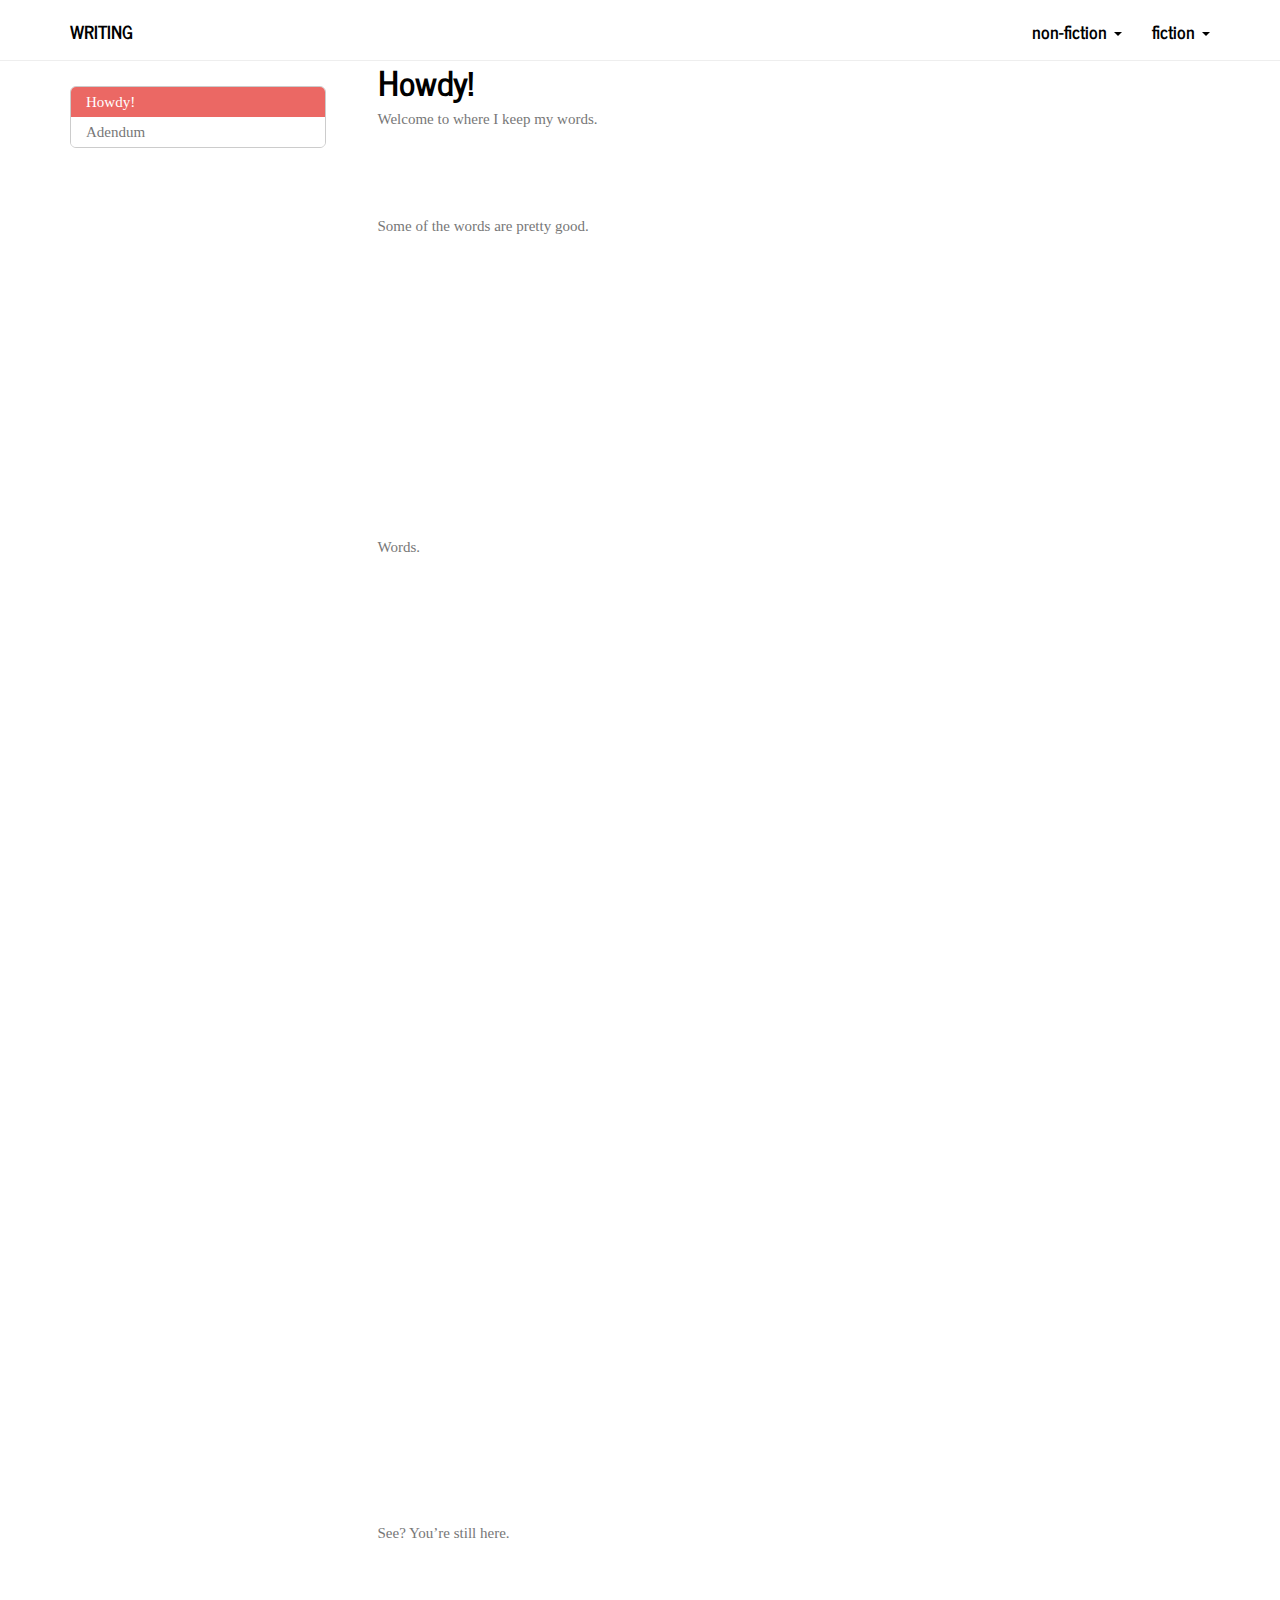
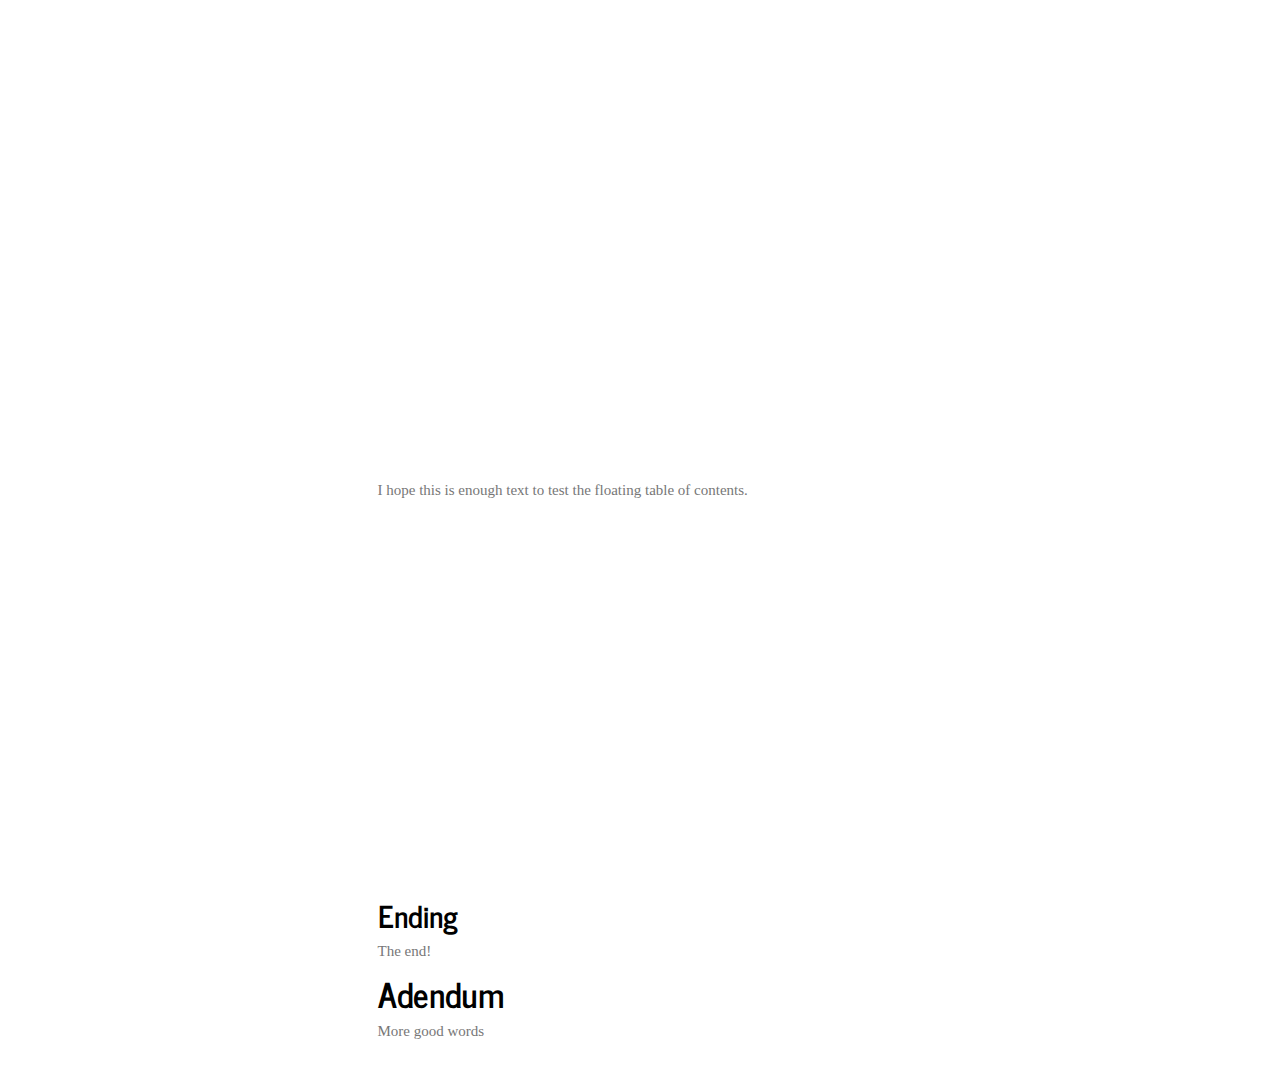
==== commit 7e027918: "right align menu and filler text on main page" ====
--- a/index.html
+++ b/index.html
@@ -23,24 +23,7 @@
 <link href="site_libs/tocify-1.9.1/jquery.tocify.css" rel="stylesheet" />
 <script src="site_libs/tocify-1.9.1/jquery.tocify.js"></script>
 <script src="site_libs/navigation-1.1/tabsets.js"></script>
-<link href="site_libs/highlightjs-9.12.0/textmate.css" rel="stylesheet" />
-<script src="site_libs/highlightjs-9.12.0/highlight.js"></script>
-
-<style type="text/css">code{white-space: pre;}</style>
-<style type="text/css">
-  pre:not([class]) {
-    background-color: white;
-  }
-</style>
-<script type="text/javascript">
-if (window.hljs) {
-  hljs.configure({languages: []});
-  hljs.initHighlightingOnLoad();
-  if (document.readyState && document.readyState === "complete") {
-    window.setTimeout(function() { hljs.initHighlighting(); }, 0);
-  }
-}
-</script>
+
 
 
 
@@ -276,9 +259,12 @@
     </div>
     <div id="navbar" class="navbar-collapse collapse">
       <ul class="nav navbar-nav">
+        
+      </ul>
+      <ul class="nav navbar-nav navbar-right">
         <li class="dropdown">
   <a href="#" class="dropdown-toggle" data-toggle="dropdown" role="button" aria-expanded="false">
-    Shelby
+    non-fiction
      
     <span class="caret"></span>
   </a>
@@ -293,7 +279,7 @@
 </li>
 <li class="dropdown">
   <a href="#" class="dropdown-toggle" data-toggle="dropdown" role="button" aria-expanded="false">
-    Fiction
+    fiction
      
     <span class="caret"></span>
   </a>
@@ -305,9 +291,6 @@
   </ul>
 </li>
       </ul>
-      <ul class="nav navbar-nav navbar-right">
-        
-      </ul>
     </div><!--/.nav-collapse -->
   </div><!--/.container -->
 </div><!--/.navbar -->
@@ -322,10 +305,36 @@
 
 <div id="howdy" class="section level1">
 <h1>Howdy!</h1>
-<p>Welcome to my writing page.</p>
-<div id="why-i-write" class="section level2">
-<h2>Why I write</h2>
-</div>
+<p>Welcome to where I keep my words.<br />
+<br /> <br /> <br /> <br /> Some of the words are pretty good.<br />
+<br /><br />
+<br /><br />
+<br /><br />
+<br /><br />
+<br /><br />
+<br /><br />
+<br /><br />
+Words.<br />
+<br /><br />
+<br /> <br /> <br /> <br /> <br /> <br /> <br /> <br /><br />
+<br /> <br /> <br /> <br /> <br /> <br /> <br /> <br /><br />
+<br /> <br /> <br /> <br /> <br /> <br /> <br /> <br /><br />
+<br /> <br /> <br /> <br /> <br /> <br /> <br /> <br /><br />
+<br /> <br /> <br /> <br /> <br /> <br /> <br /> See? You’re still here.<br />
+<br /><br />
+<br /> <br /> <br /> <br /> <br /> <br /> <br /> <br /><br />
+<br /> <br /> <br /> <br /> <br /> <br /> <br /> <br /> <br /> <br /> <br /> <br /> <br /> <br /> I hope this is enough text to test the floating table of contents.<br />
+<br /><br />
+<br /> <br /> <br /> <br /> <br /> <br /> <br /> <br /><br />
+<br /> <br /> <br /> <br /> <br /> <br /> <br /></p>
+<div id="ending" class="section level2">
+<h2>Ending</h2>
+<p>The end!</p>
+</div>
+</div>
+<div id="adendum" class="section level1">
+<h1>Adendum</h1>
+<p>More good words</p>
 </div>
 
 
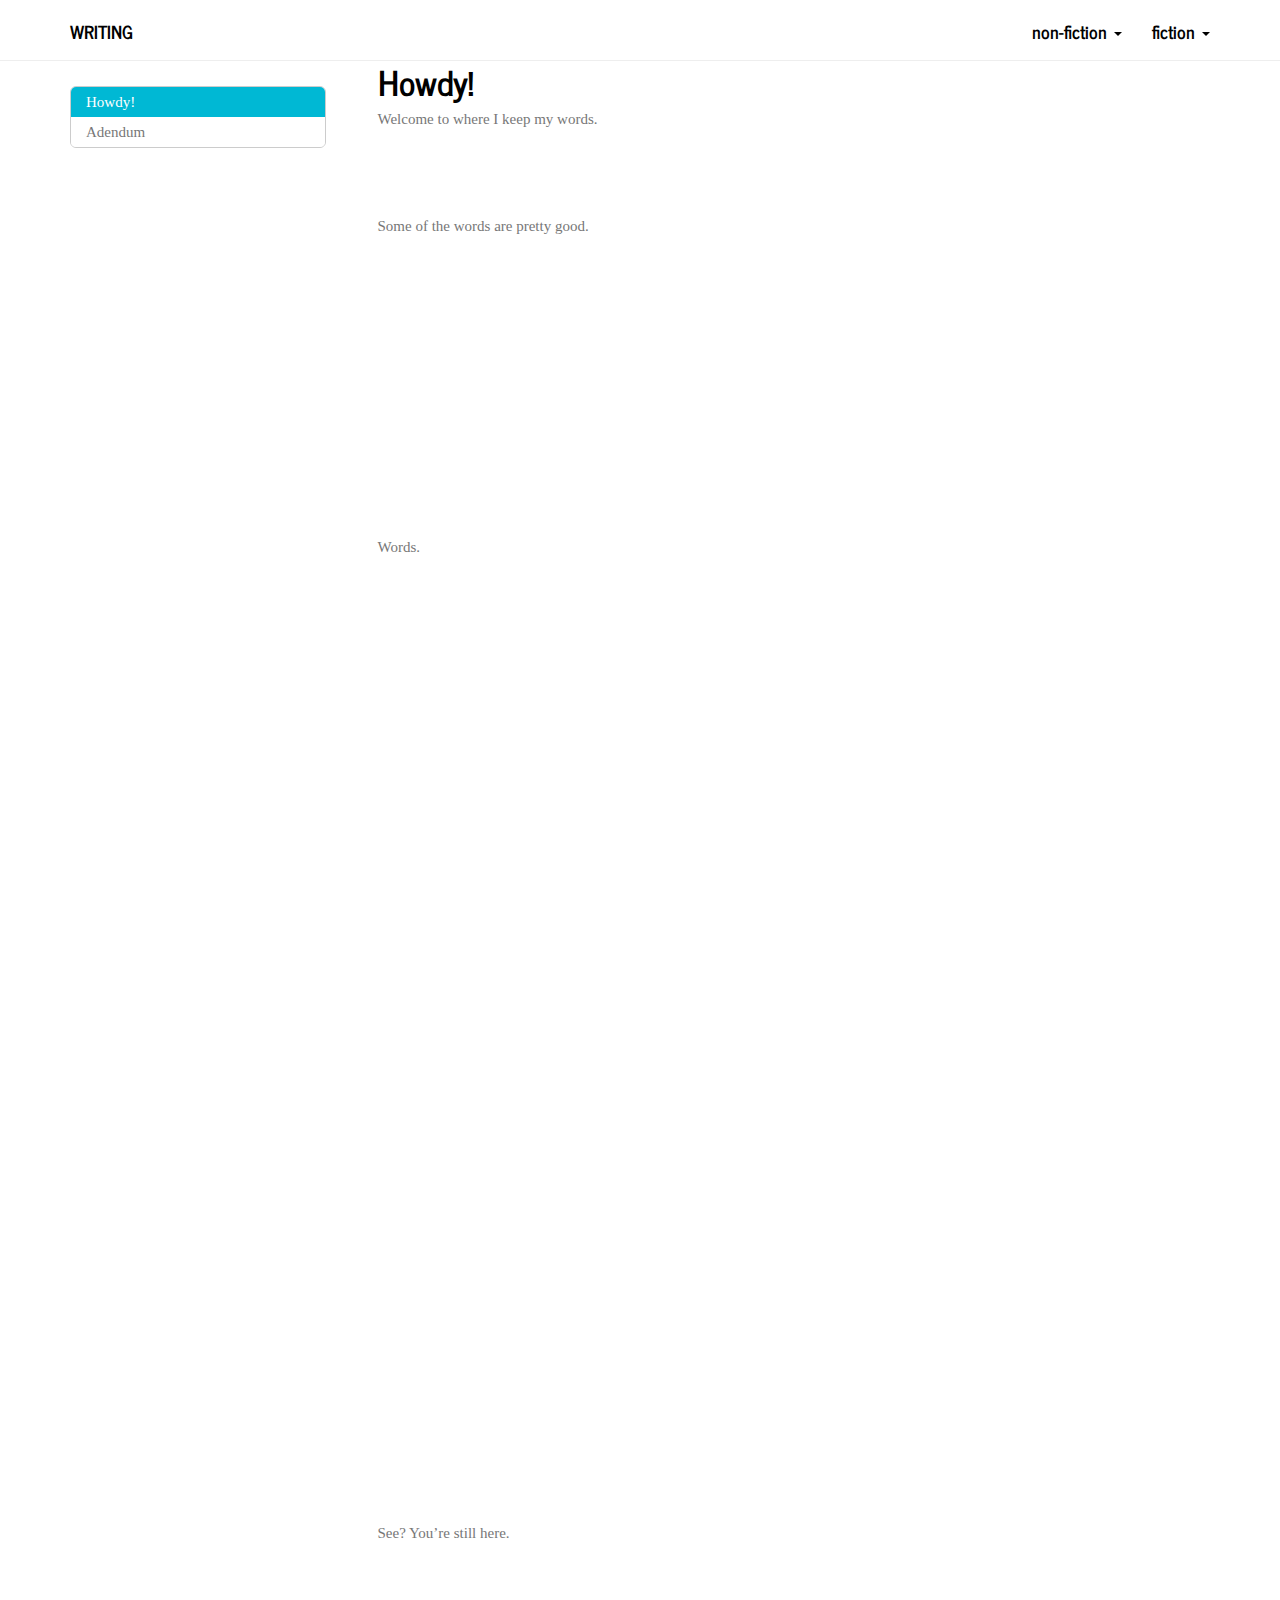
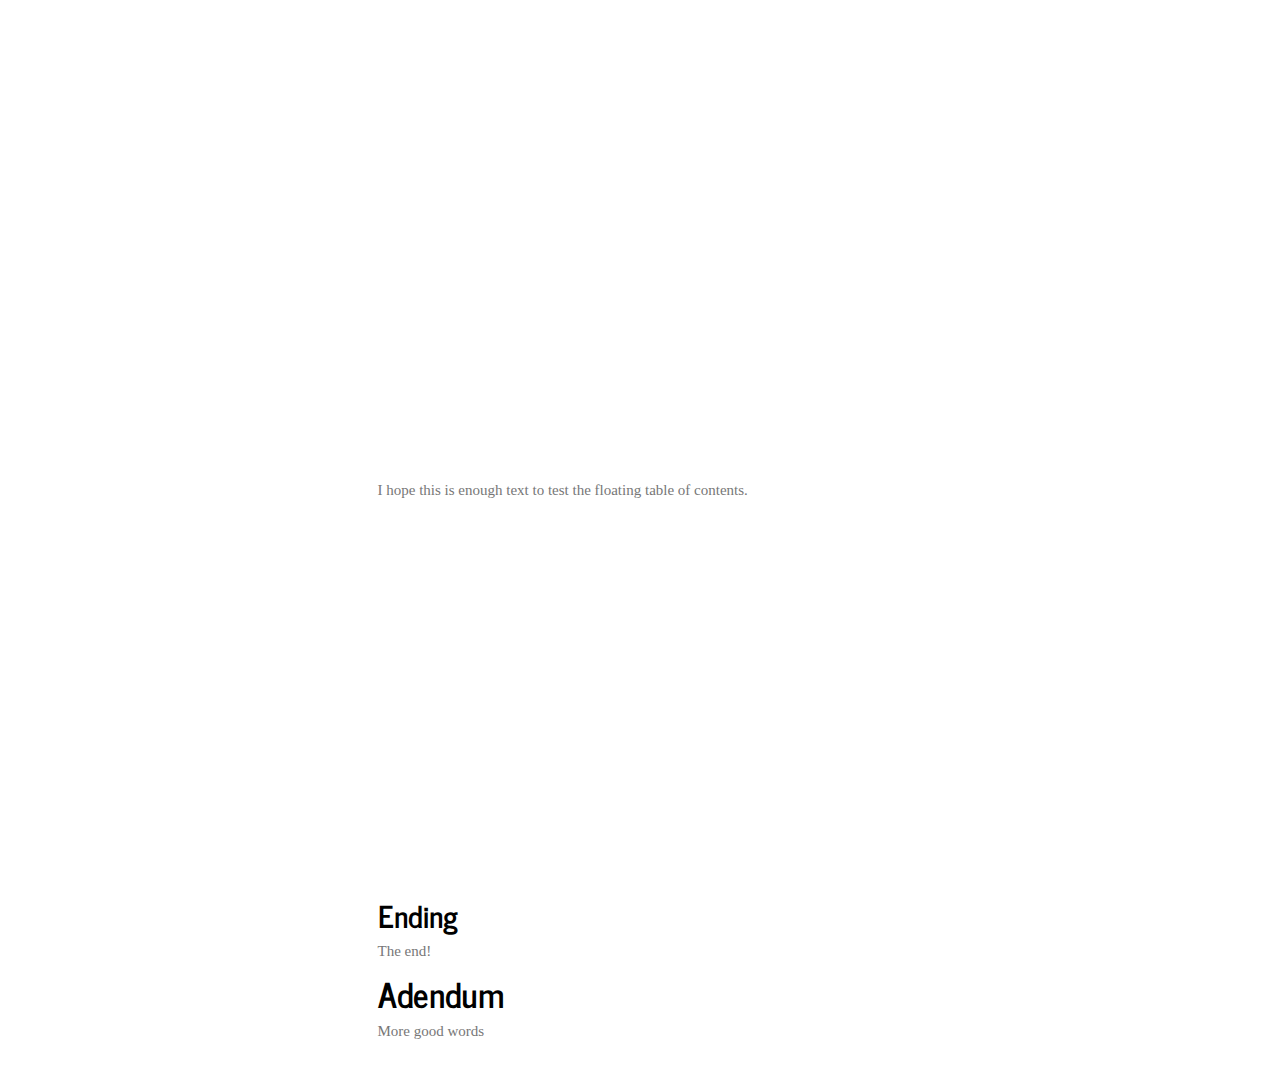
==== commit b86c5e8c: "changed TOC color to that blue" ====
--- a/index.html
+++ b/index.html
@@ -303,6 +303,13 @@
 </div>
 
 
+<style>
+.list-group-item.active, .list-group-item.active:focus, .list-group-item.active:hover {
+    color: #fff;
+    background-color: #00b8d4;
+    border-color: #337ab7;
+}
+</style>
 <div id="howdy" class="section level1">
 <h1>Howdy!</h1>
 <p>Welcome to where I keep my words.<br />
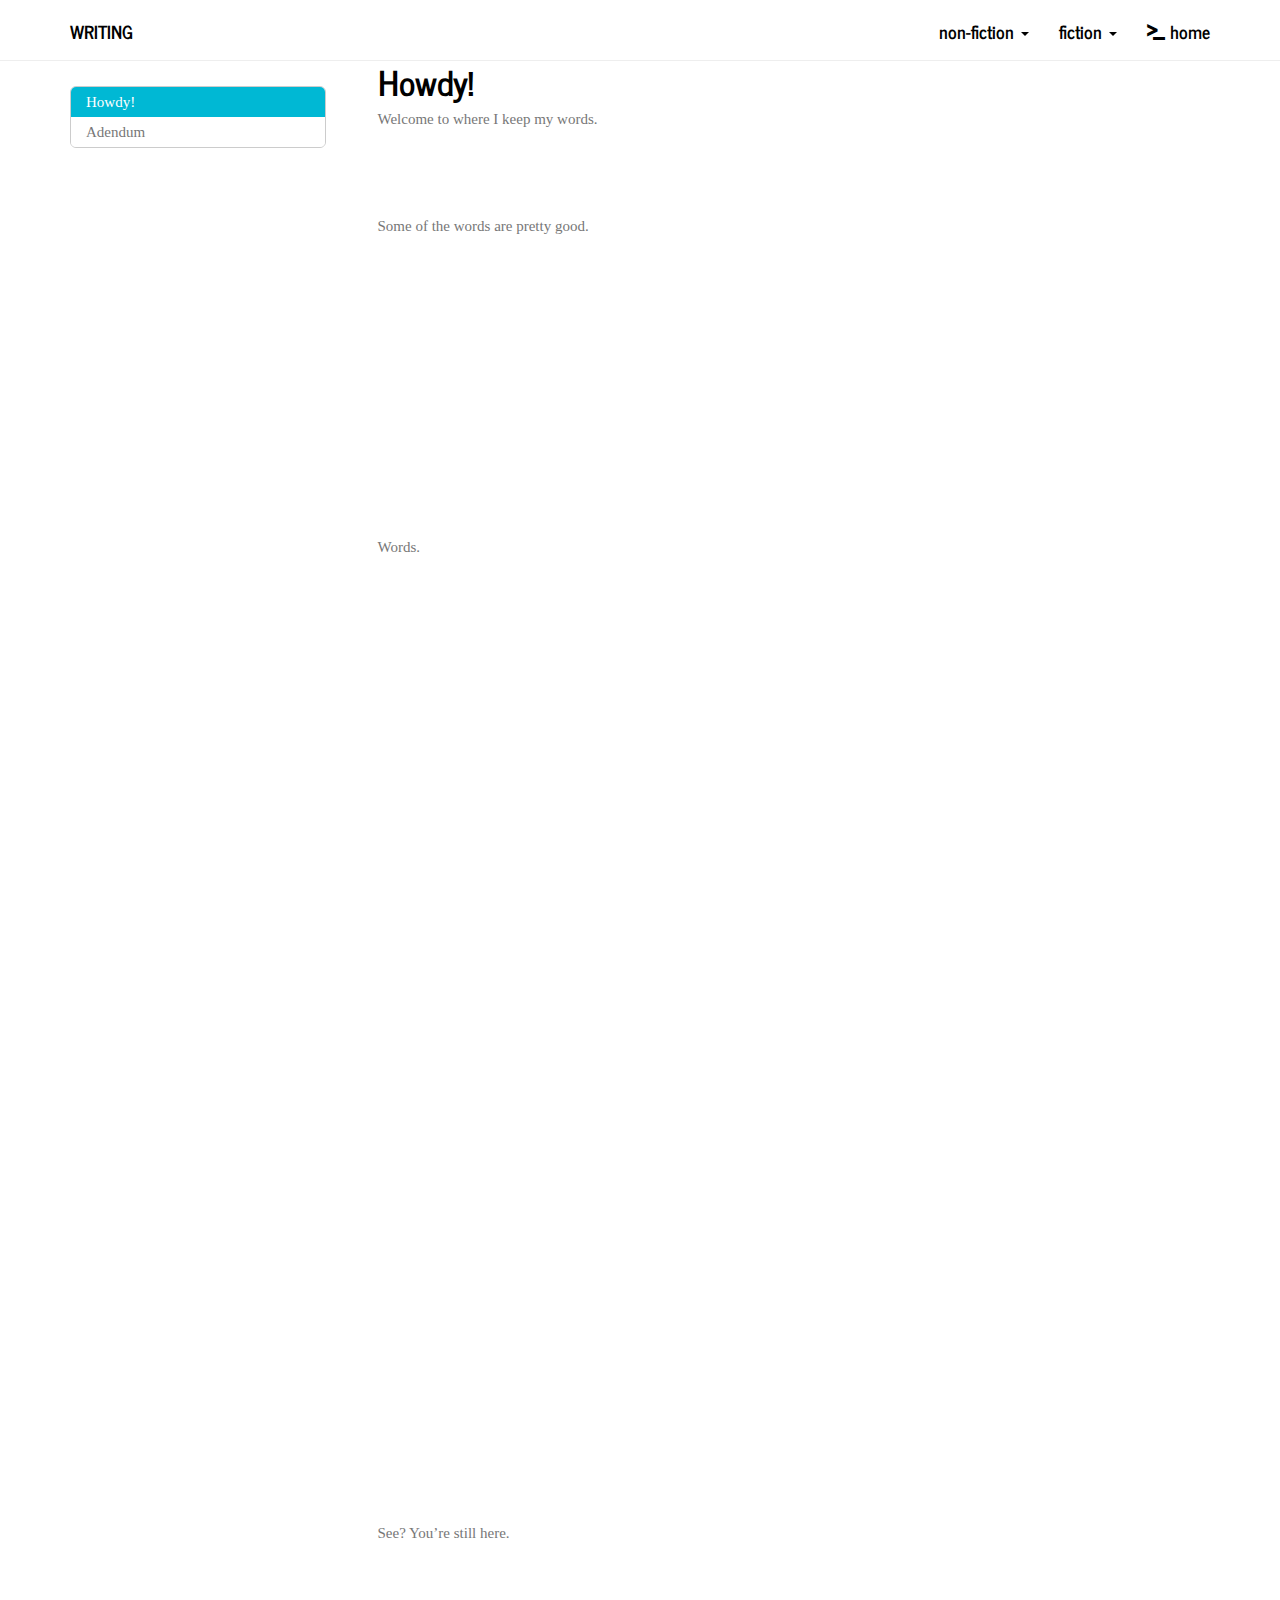
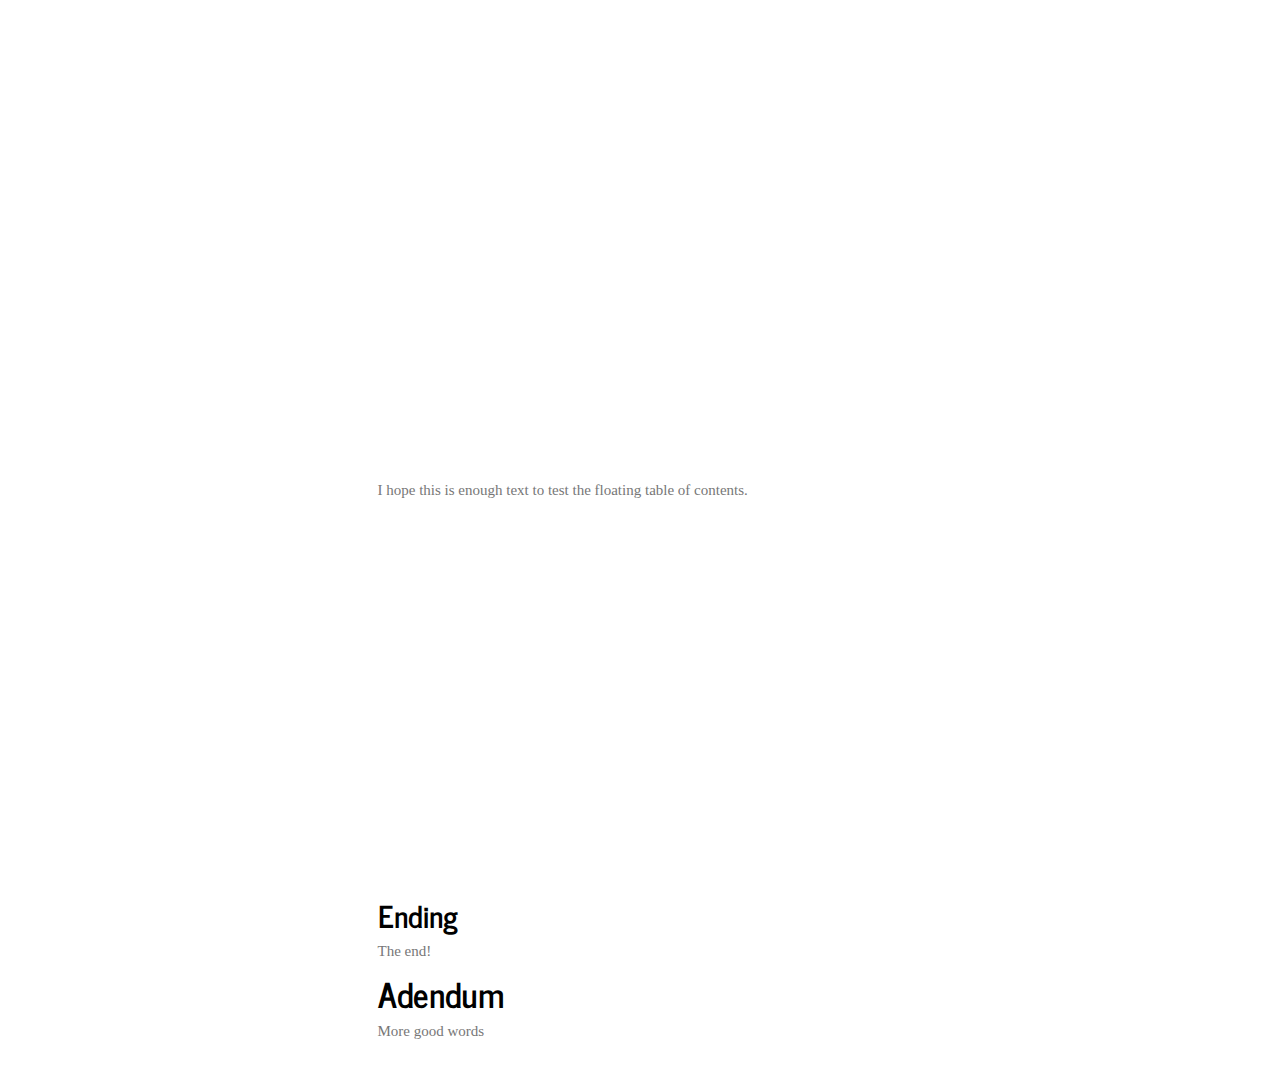
==== commit f581c25e: "adding home icon to nav bar" ====
--- a/index.html
+++ b/index.html
@@ -275,6 +275,9 @@
     <li>
       <a href="article-two.html">Surviving</a>
     </li>
+    <li>
+      <a href="fly-sympathizer.html">Consider the Fly</a>
+    </li>
   </ul>
 </li>
 <li class="dropdown">
@@ -290,6 +293,13 @@
     </li>
   </ul>
 </li>
+<li>
+  <a href="https://brandondey.github.io">
+    <span class="glyphicon glyphicon glyphicon glyphicon-console"></span>
+     
+    home
+  </a>
+</li>
       </ul>
     </div><!--/.nav-collapse -->
   </div><!--/.container -->
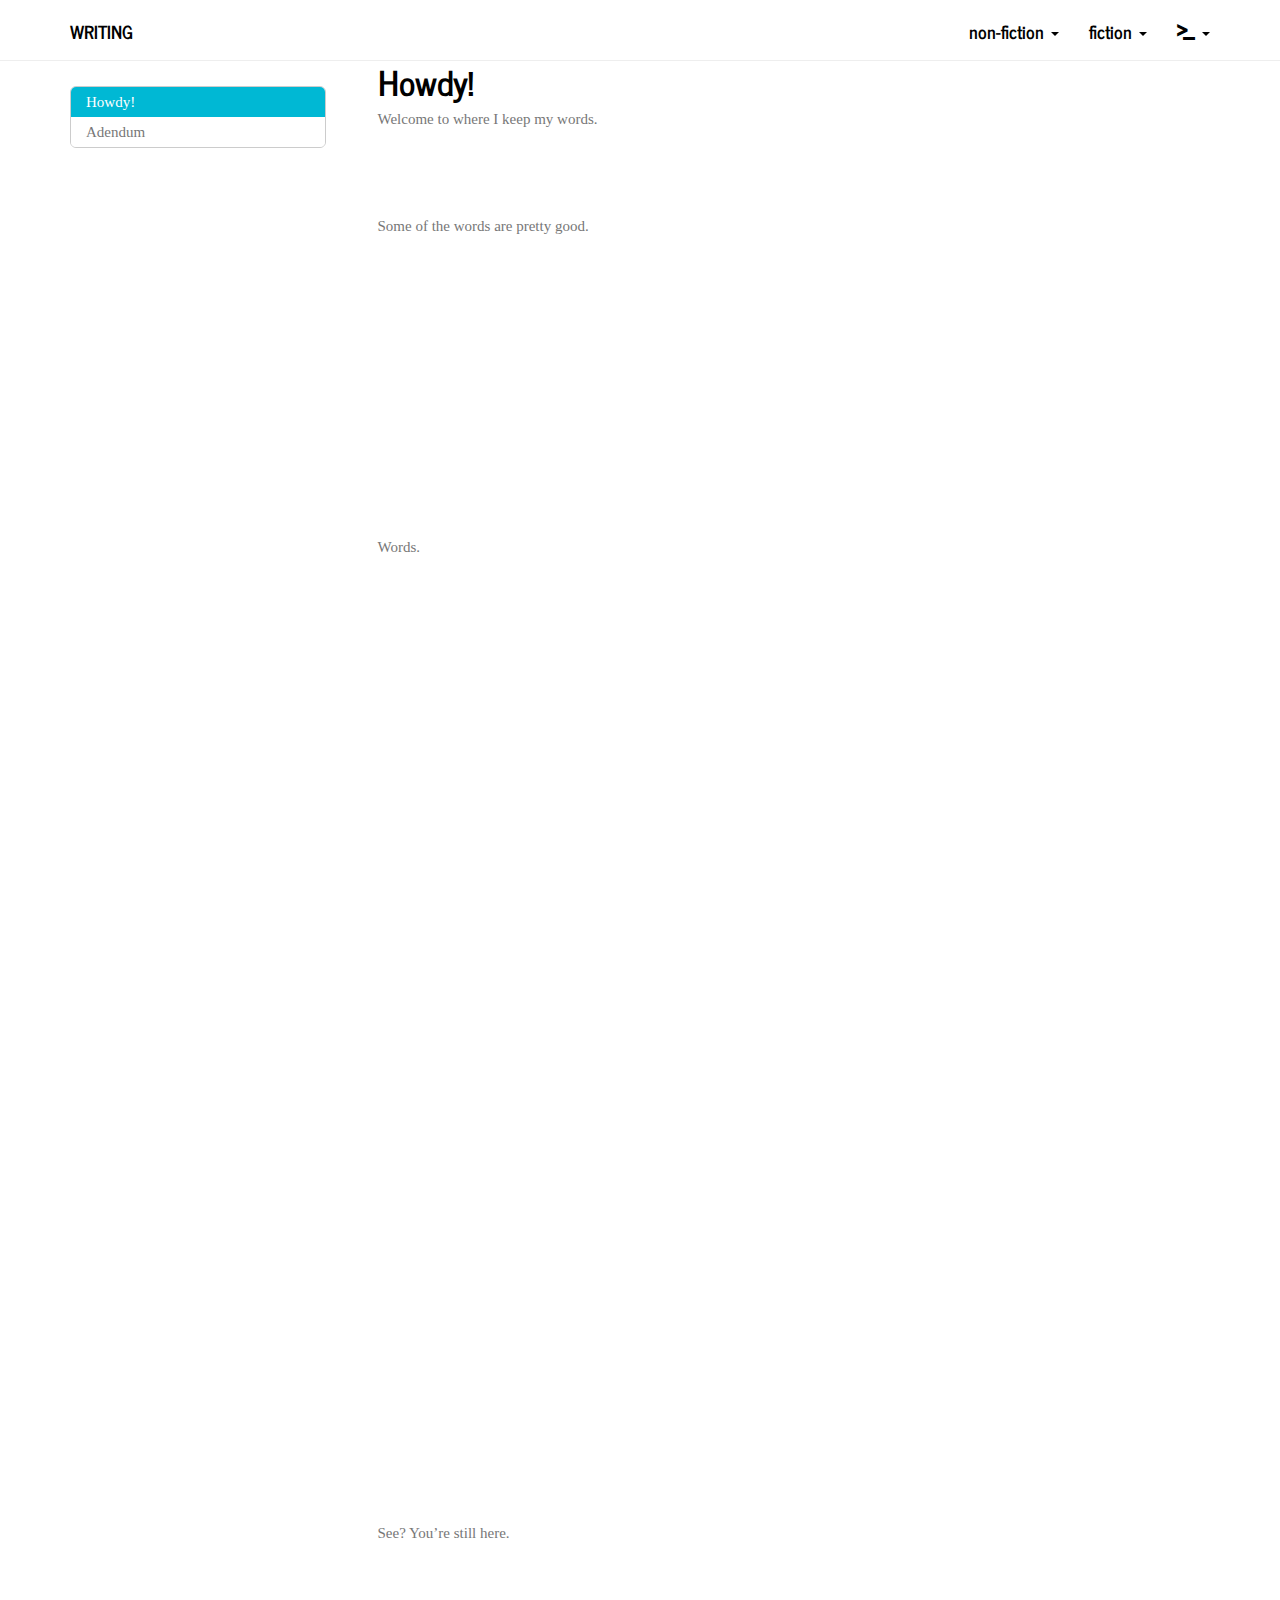
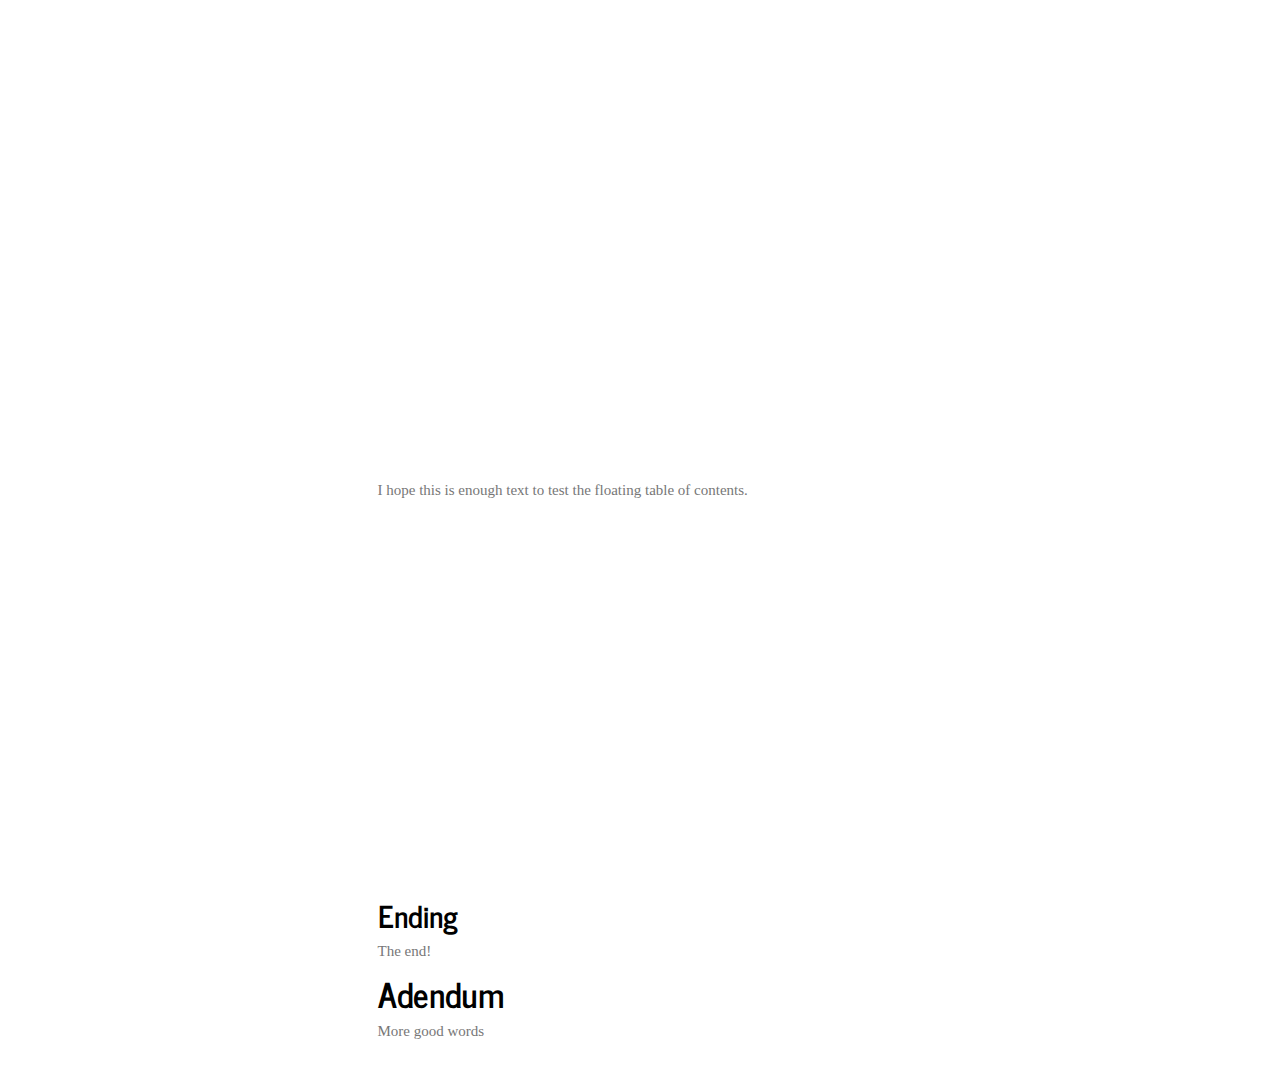
==== commit 248a0b1c: "update margins" ====
--- a/index.html
+++ b/index.html
@@ -270,10 +270,10 @@
   </a>
   <ul class="dropdown-menu" role="menu">
     <li>
-      <a href="article-one.html">Millenial</a>
-    </li>
-    <li>
-      <a href="article-two.html">Surviving</a>
+      <a href="article-one.html">Article 1</a>
+    </li>
+    <li>
+      <a href="article-two.html">Article 2</a>
     </li>
     <li>
       <a href="fly-sympathizer.html">Consider the Fly</a>
@@ -293,12 +293,24 @@
     </li>
   </ul>
 </li>
-<li>
-  <a href="https://brandondey.github.io">
+<li class="dropdown">
+  <a href="#" class="dropdown-toggle" data-toggle="dropdown" role="button" aria-expanded="false">
     <span class="glyphicon glyphicon glyphicon glyphicon-console"></span>
      
-    home
+     
+    <span class="caret"></span>
   </a>
+  <ul class="dropdown-menu" role="menu">
+    <li>
+      <a href="https://brandondey.github.io">Home</a>
+    </li>
+    <li>
+      <a href="https://brandondey.github.io/projects/">Projects</a>
+    </li>
+    <li>
+      <a href="https://brandondey.github.io/blog/">Blog</a>
+    </li>
+  </ul>
 </li>
       </ul>
     </div><!--/.nav-collapse -->
--- a/css/style.css
+++ b/css/style.css
@@ -17,4 +17,8 @@
     display: block;
     margin-top: .25em;
     margin-left: 20px;
+}
+
+body .main-container {
+max-width: 500px;
 }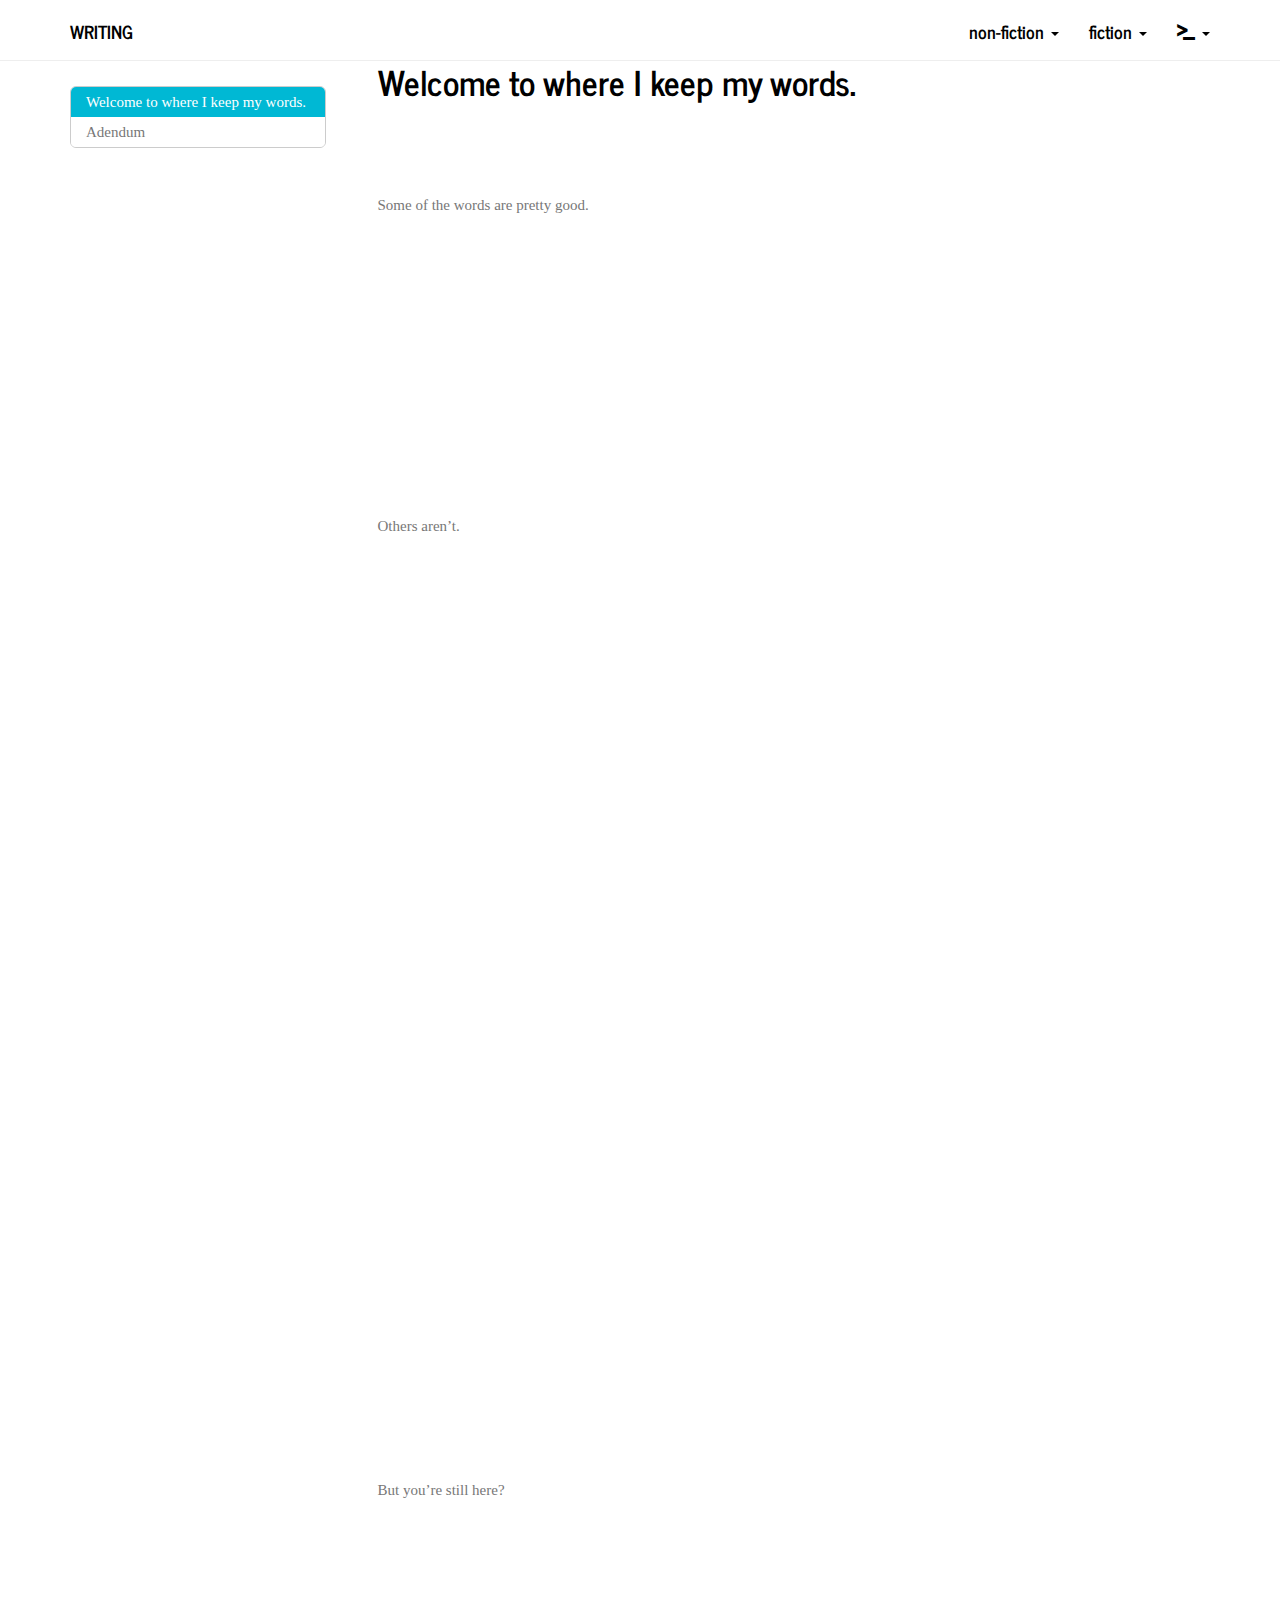
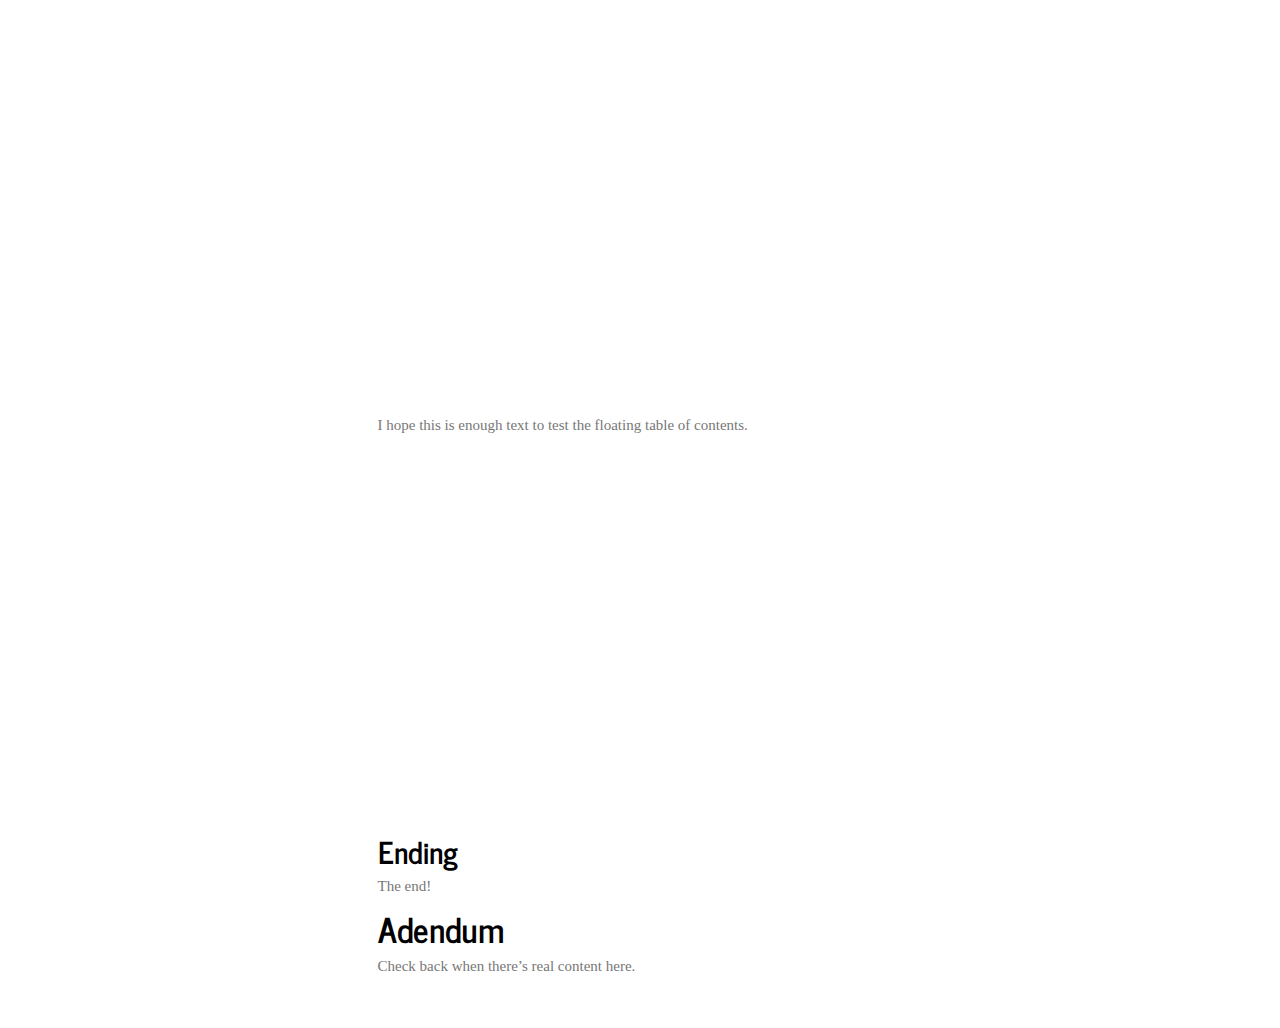
==== commit ac53f5e4: "rerun index" ====
--- a/index.html
+++ b/index.html
@@ -332,25 +332,22 @@
     border-color: #337ab7;
 }
 </style>
-<div id="howdy" class="section level1">
-<h1>Howdy!</h1>
-<p>Welcome to where I keep my words.<br />
-<br /> <br /> <br /> <br /> Some of the words are pretty good.<br />
-<br /><br />
-<br /><br />
-<br /><br />
-<br /><br />
-<br /><br />
-<br /><br />
-<br /><br />
-Words.<br />
-<br /><br />
-<br /> <br /> <br /> <br /> <br /> <br /> <br /> <br /><br />
-<br /> <br /> <br /> <br /> <br /> <br /> <br /> <br /><br />
-<br /> <br /> <br /> <br /> <br /> <br /> <br /> <br /><br />
-<br /> <br /> <br /> <br /> <br /> <br /> <br /> <br /><br />
-<br /> <br /> <br /> <br /> <br /> <br /> <br /> See? You’re still here.<br />
-<br /><br />
+<div id="welcome-to-where-i-keep-my-words." class="section level1">
+<h1>Welcome to where I keep my words.</h1>
+<p><br /> <br /> <br /> <br /> Some of the words are pretty good.<br />
+<br /><br />
+<br /><br />
+<br /><br />
+<br /><br />
+<br /><br />
+<br /><br />
+<br /><br />
+Others aren’t. <br /><br />
+<br /> <br /> <br /> <br /> <br /> <br /> <br /> <br /><br />
+<br /> <br /> <br /> <br /> <br /> <br /> <br /> <br /><br />
+<br /> <br /> <br /> <br /> <br /> <br /> <br /> <br /><br />
+<br /> <br /> <br /> <br /> <br /> <br /> <br /> <br /><br />
+<br /> <br /> <br /> <br /> <br /> <br /> <br /> But you’re still here? <br /><br />
 <br /> <br /> <br /> <br /> <br /> <br /> <br /> <br /><br />
 <br /> <br /> <br /> <br /> <br /> <br /> <br /> <br /> <br /> <br /> <br /> <br /> <br /> <br /> I hope this is enough text to test the floating table of contents.<br />
 <br /><br />
@@ -363,7 +360,7 @@
 </div>
 <div id="adendum" class="section level1">
 <h1>Adendum</h1>
-<p>More good words</p>
+<p>Check back when there’s real content here.</p>
 </div>
 
 
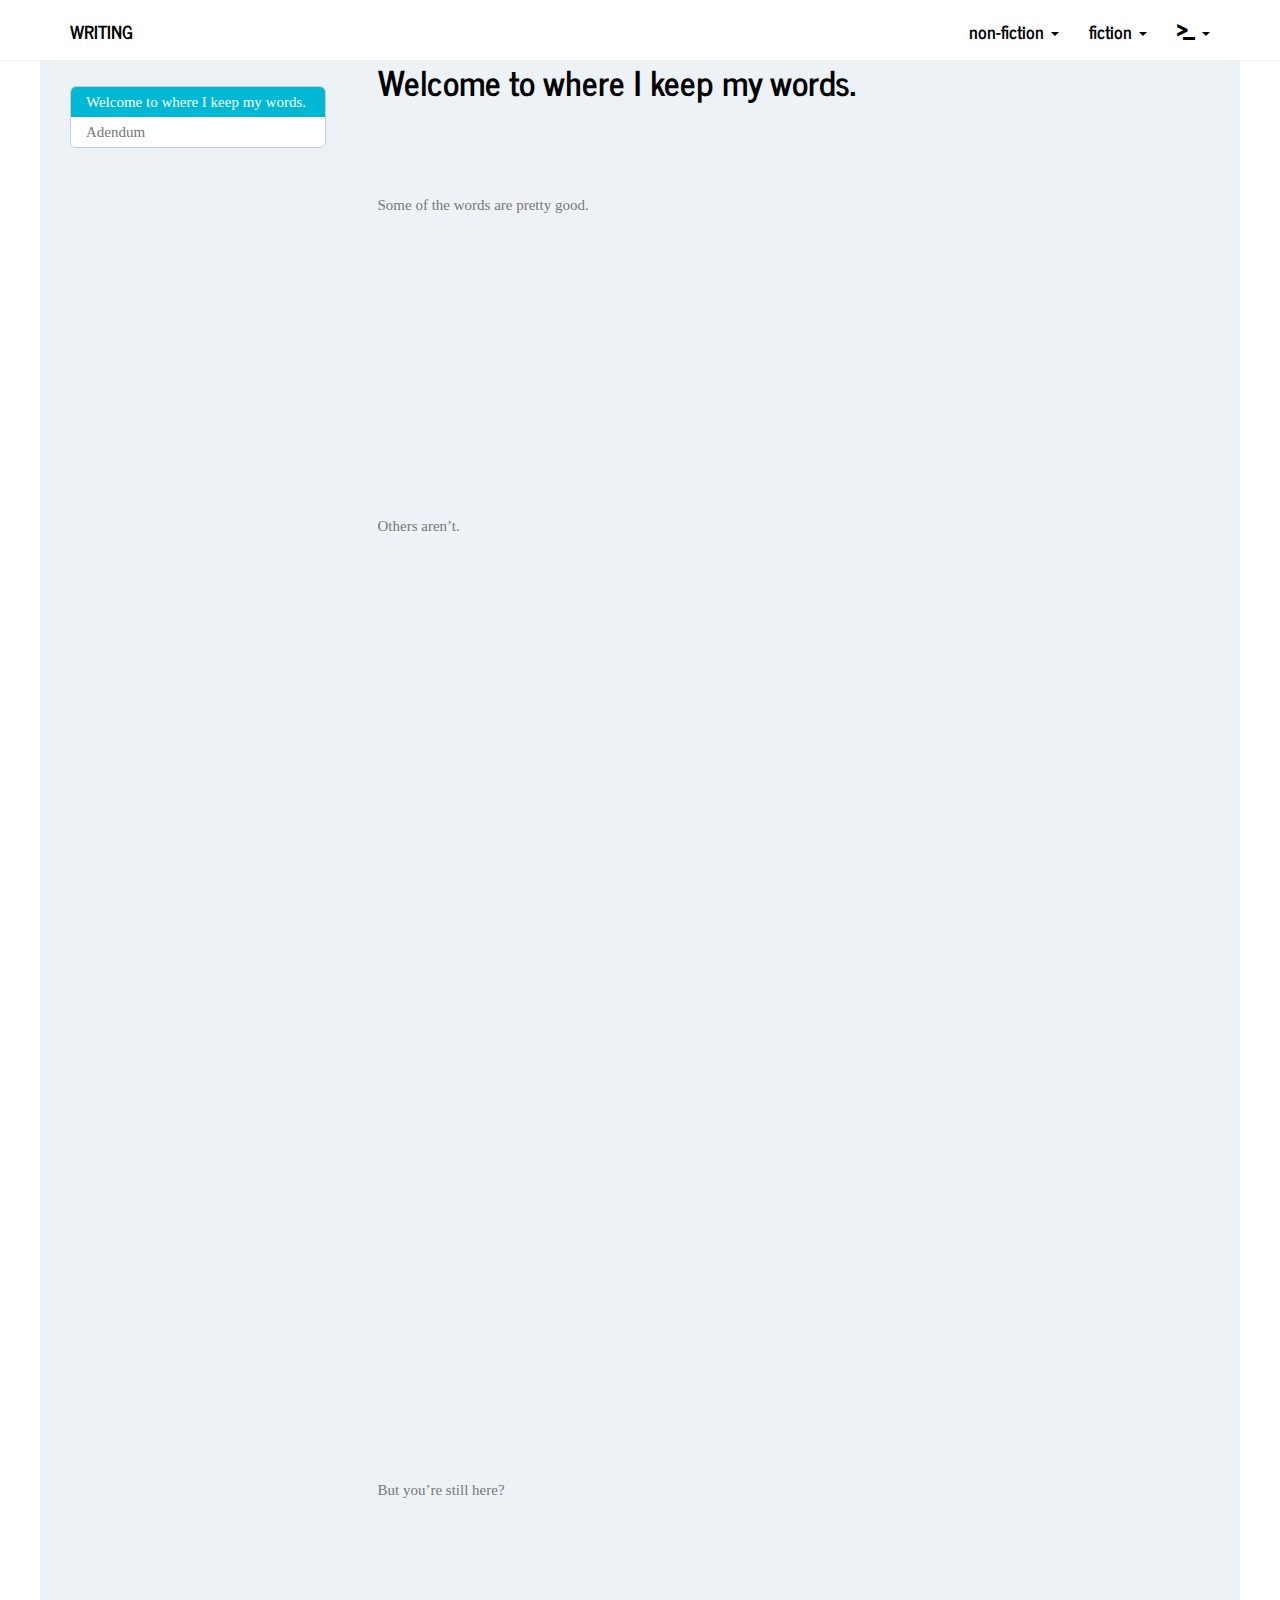
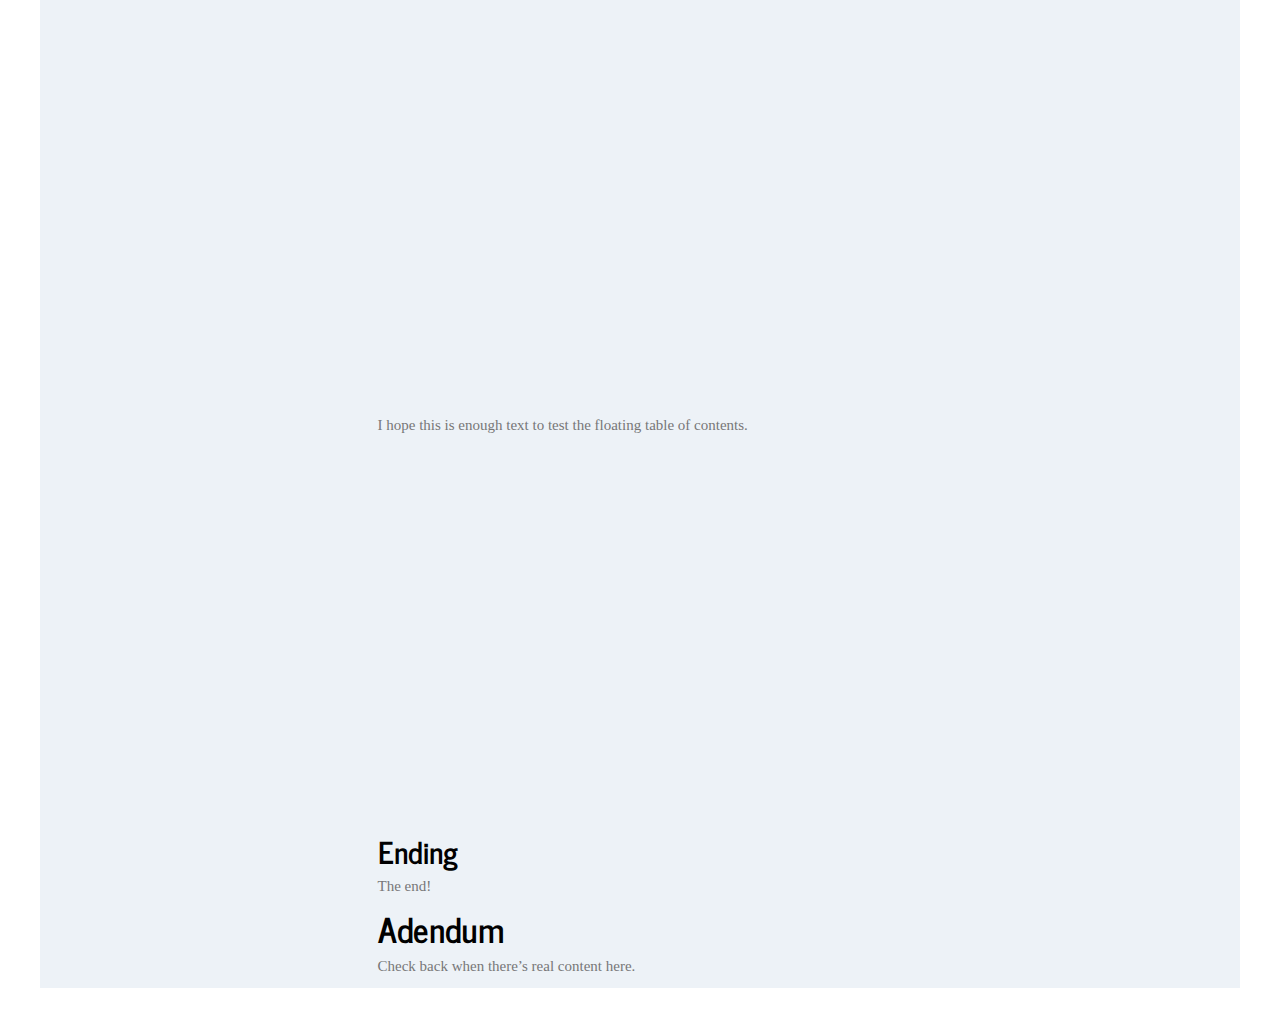
==== commit 68d29767: "graying background color in css" ====
--- a/index.html
+++ b/index.html
@@ -325,13 +325,6 @@
 </div>
 
 
-<style>
-.list-group-item.active, .list-group-item.active:focus, .list-group-item.active:hover {
-    color: #fff;
-    background-color: #00b8d4;
-    border-color: #337ab7;
-}
-</style>
 <div id="welcome-to-where-i-keep-my-words." class="section level1">
 <h1>Welcome to where I keep my words.</h1>
 <p><br /> <br /> <br /> <br /> Some of the words are pretty good.<br />
--- a/css/style.css
+++ b/css/style.css
@@ -20,5 +20,28 @@
 }
 
 body .main-container {
-max-width: 500px;
-}+max-width: 800px;
+background-color: #edf2f7;
+}
+
+
+.newspaper {
+   xborder:1px black solid;
+   padding: 15px;
+   -webkit-column-count: 3; /* Chrome, Safari, Opera */
+   -moz-column-count: 3; /* Firefox */
+   column-count: 3;
+   -webkit-column-gap: 20px; /* Chrome, Safari, Opera */
+   -moz-column-gap: 20px; /* Firefox */
+   column-gap: 15px;
+   -webkit-column-rule: .5px solid lightgrey; /* Chrome, Safari, Opera */
+   -moz-column-rule: .5px solid lightgrey; /* Firefox */
+   column-rule: .5px solid lightgrey;
+   column-width: 150px;
+}
+
+.list-group-item.active, .list-group-item.active:focus, .list-group-item.active:hover {
+    color: #fff;
+    background-color: #00b8d4;
+    border-color: #337ab7;
+}
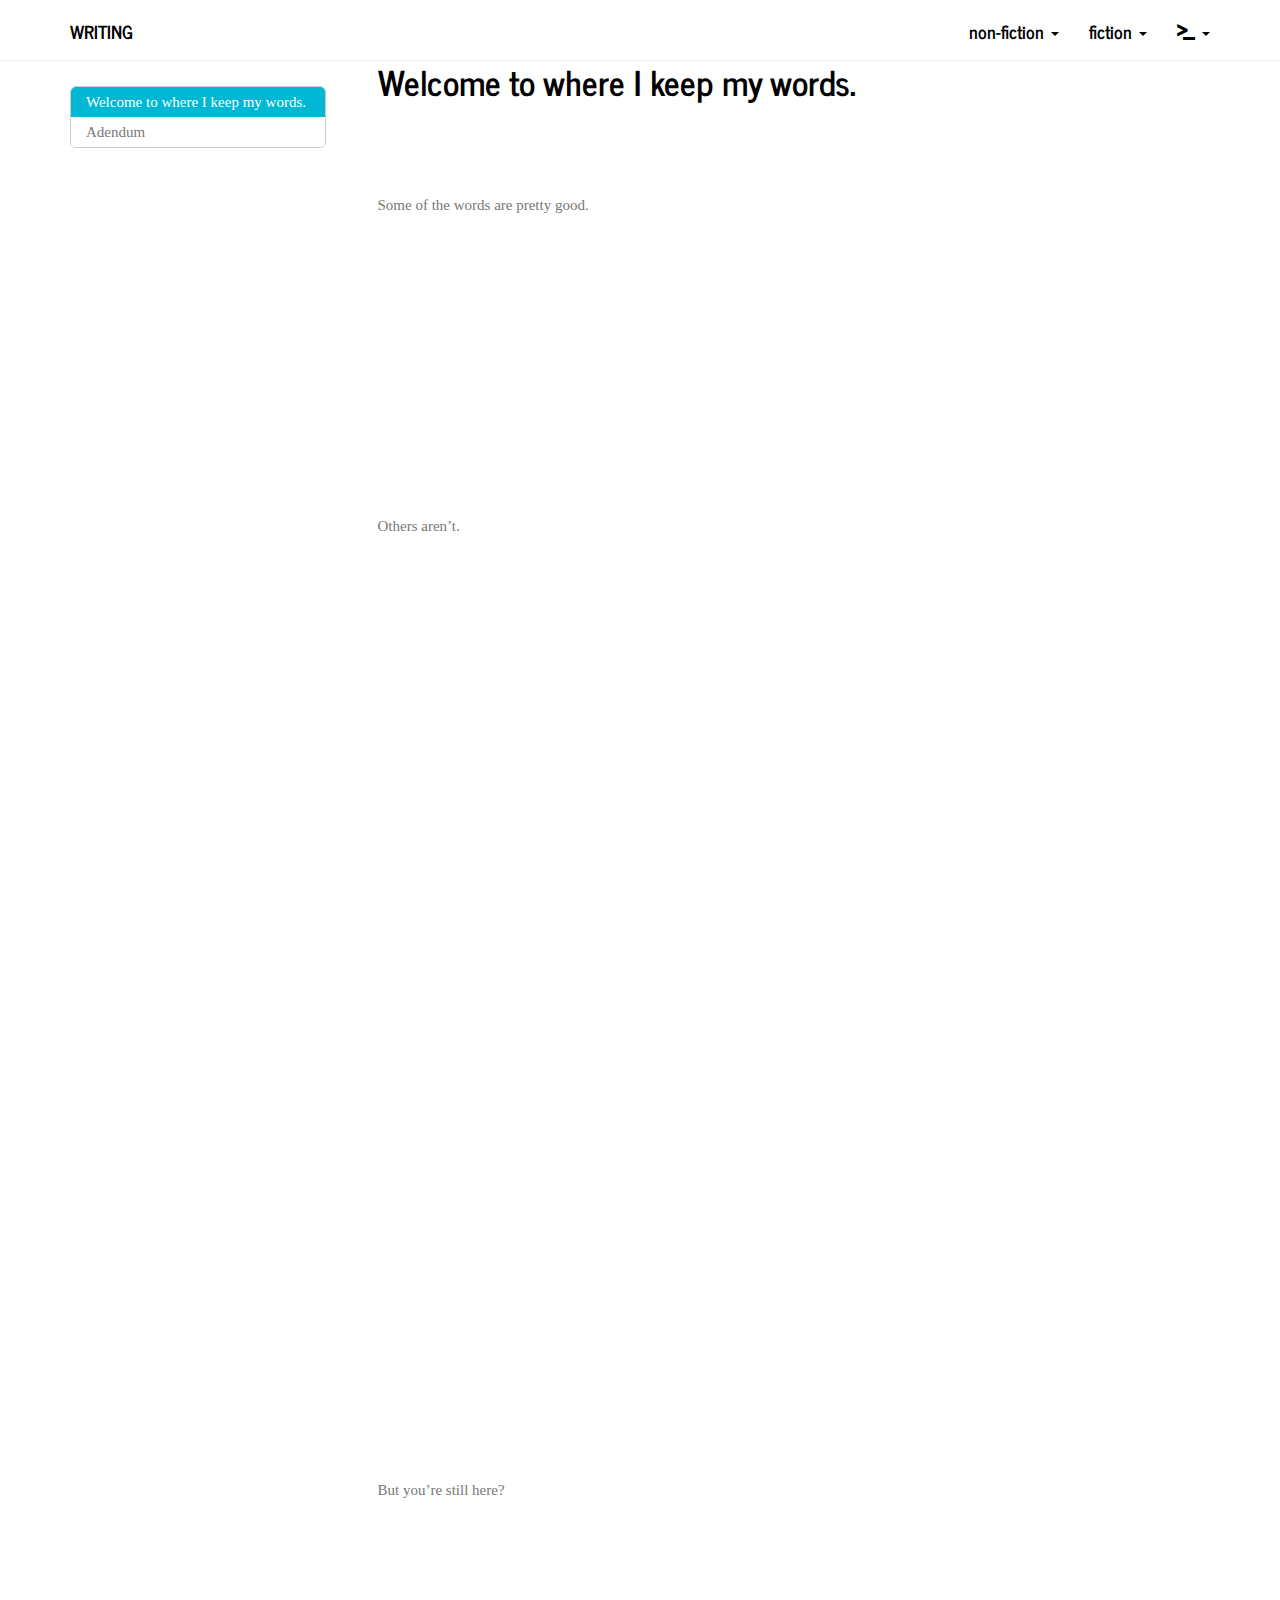
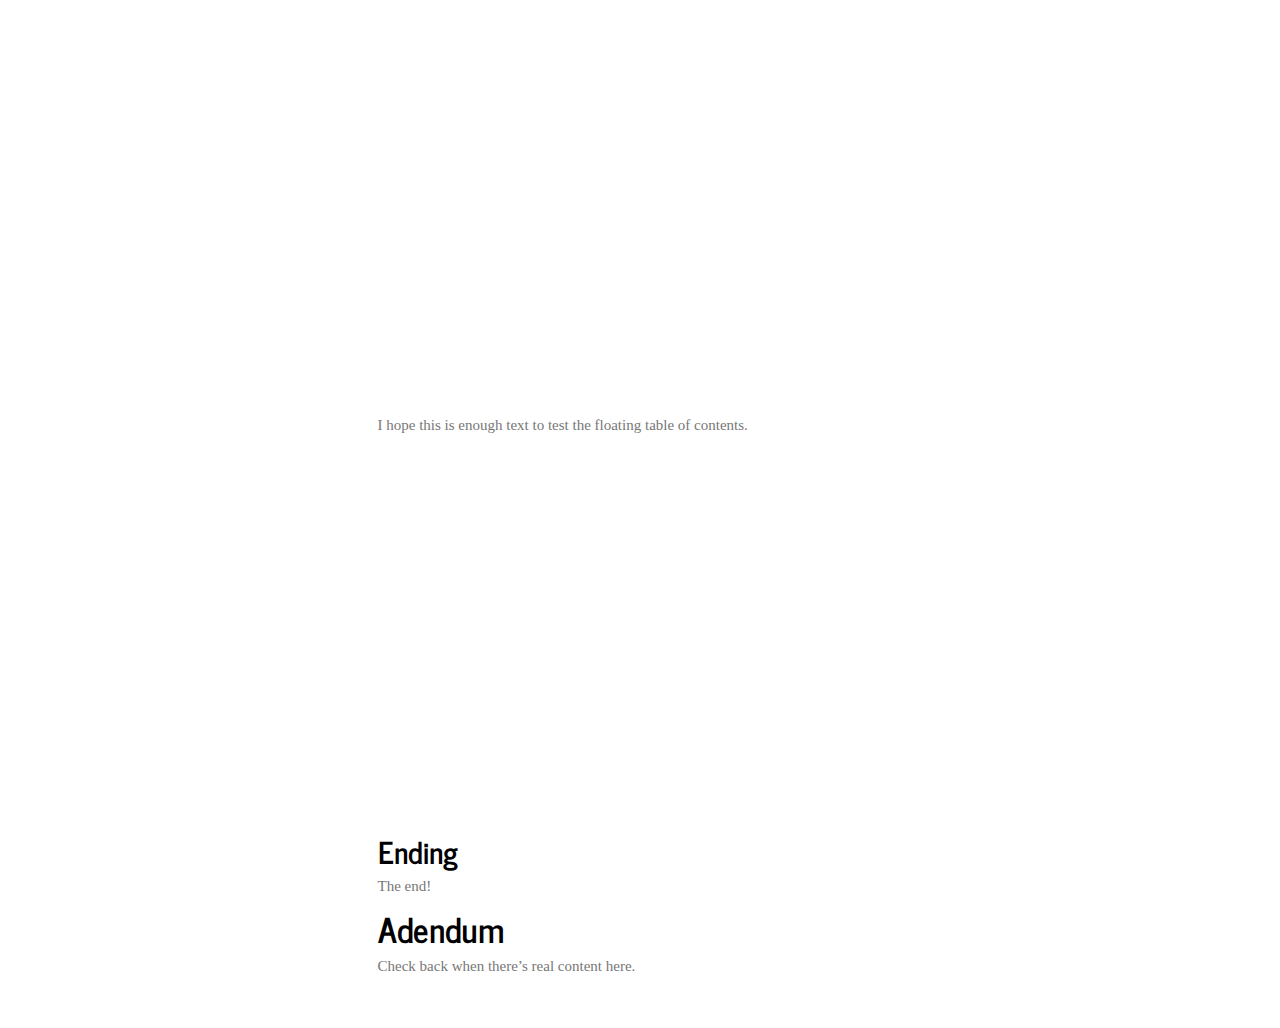
==== commit 7c707b5c: "reran index html" ====
--- a/index.html
+++ b/index.html
@@ -270,10 +270,7 @@
   </a>
   <ul class="dropdown-menu" role="menu">
     <li>
-      <a href="article-one.html">Article 1</a>
-    </li>
-    <li>
-      <a href="article-two.html">Article 2</a>
+      <a href="shelby-dey.html">Shelby Dey to the Unsolicited Rescue of Millennials</a>
     </li>
     <li>
       <a href="fly-sympathizer.html">Consider the Fly</a>
--- a/css/style.css
+++ b/css/style.css
@@ -19,11 +19,16 @@
     margin-left: 20px;
 }
 
+/*This changes the attributes of the main body. Changing background-color to edf2f7 will make the background color light gray.*/
+
 body .main-container {
-max-width: 800px;
-background-color: #edf2f7;
+  max-width: 800px;
+  /*margin-left: 100px;*/
+  background-color: #FFFFFF; //edf2f7 is lightgray
+  margin: auto;
 }
 
+/*This makes the text split into 3 columns. Play with column-count.*/
 
 .newspaper {
    xborder:1px black solid;
@@ -34,12 +39,13 @@
    -webkit-column-gap: 20px; /* Chrome, Safari, Opera */
    -moz-column-gap: 20px; /* Firefox */
    column-gap: 15px;
-   -webkit-column-rule: .5px solid lightgrey; /* Chrome, Safari, Opera */
-   -moz-column-rule: .5px solid lightgrey; /* Firefox */
-   column-rule: .5px solid lightgrey;
+   -webkit-column-rule: 1px solid lightgrey; /* Chrome, Safari, Opera */
+   -moz-column-rule: 1px solid lightgrey; /* Firefox */
+   column-rule: 1px solid lightgrey;
    column-width: 150px;
 }
 
+/*This changes the background-color of the TOC*/
 .list-group-item.active, .list-group-item.active:focus, .list-group-item.active:hover {
     color: #fff;
     background-color: #00b8d4;
